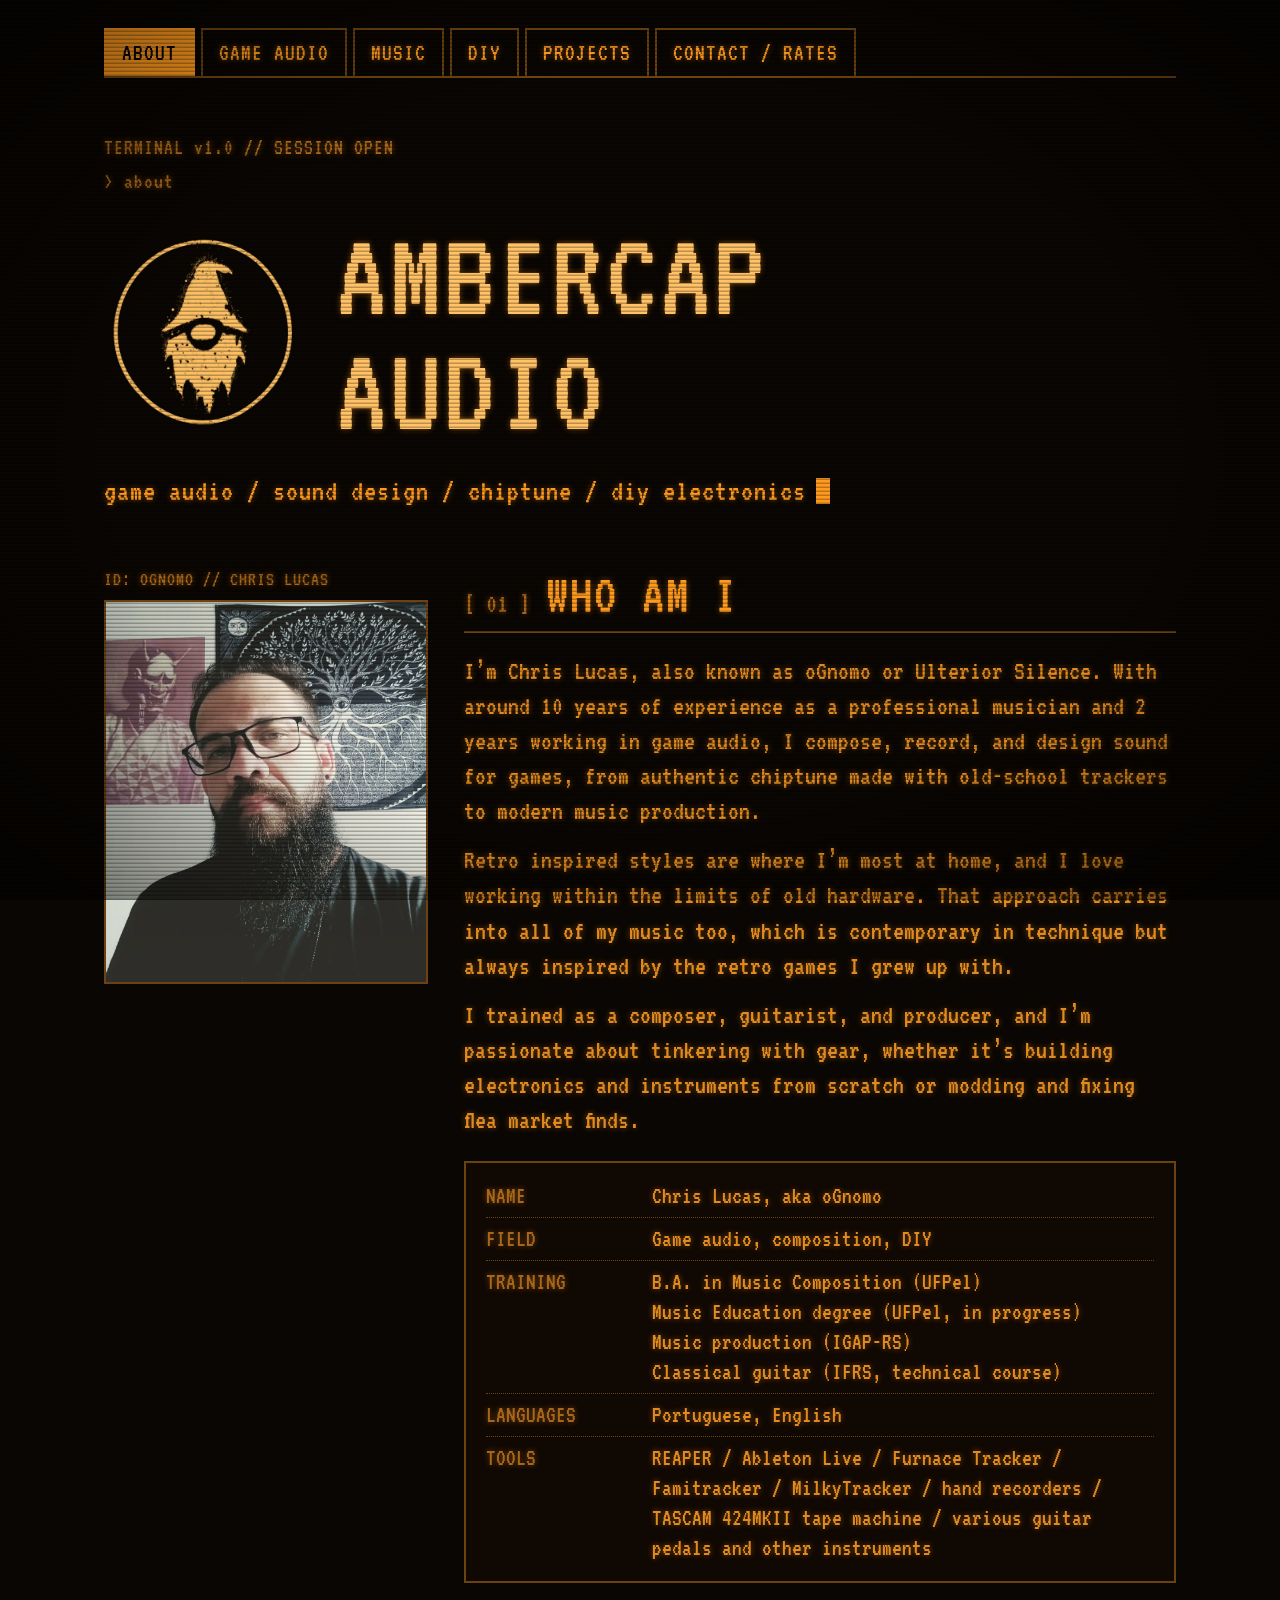
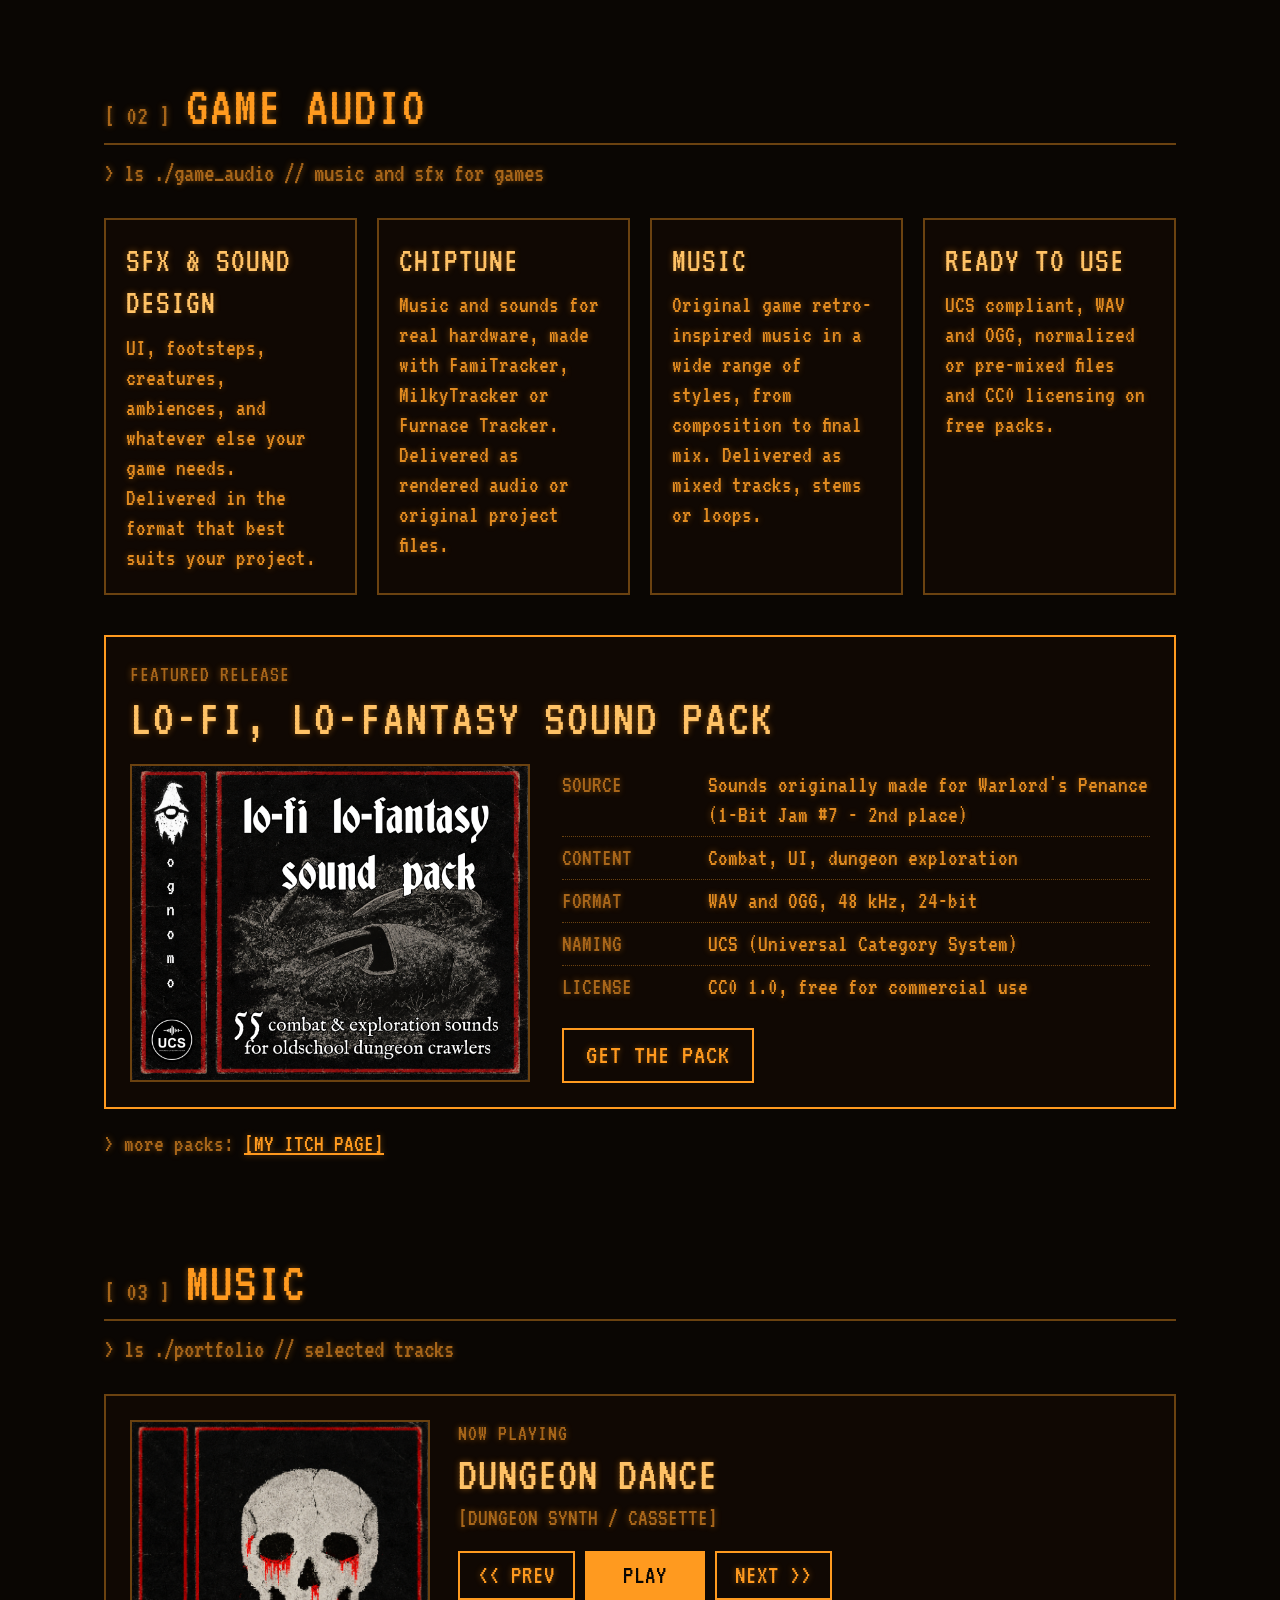
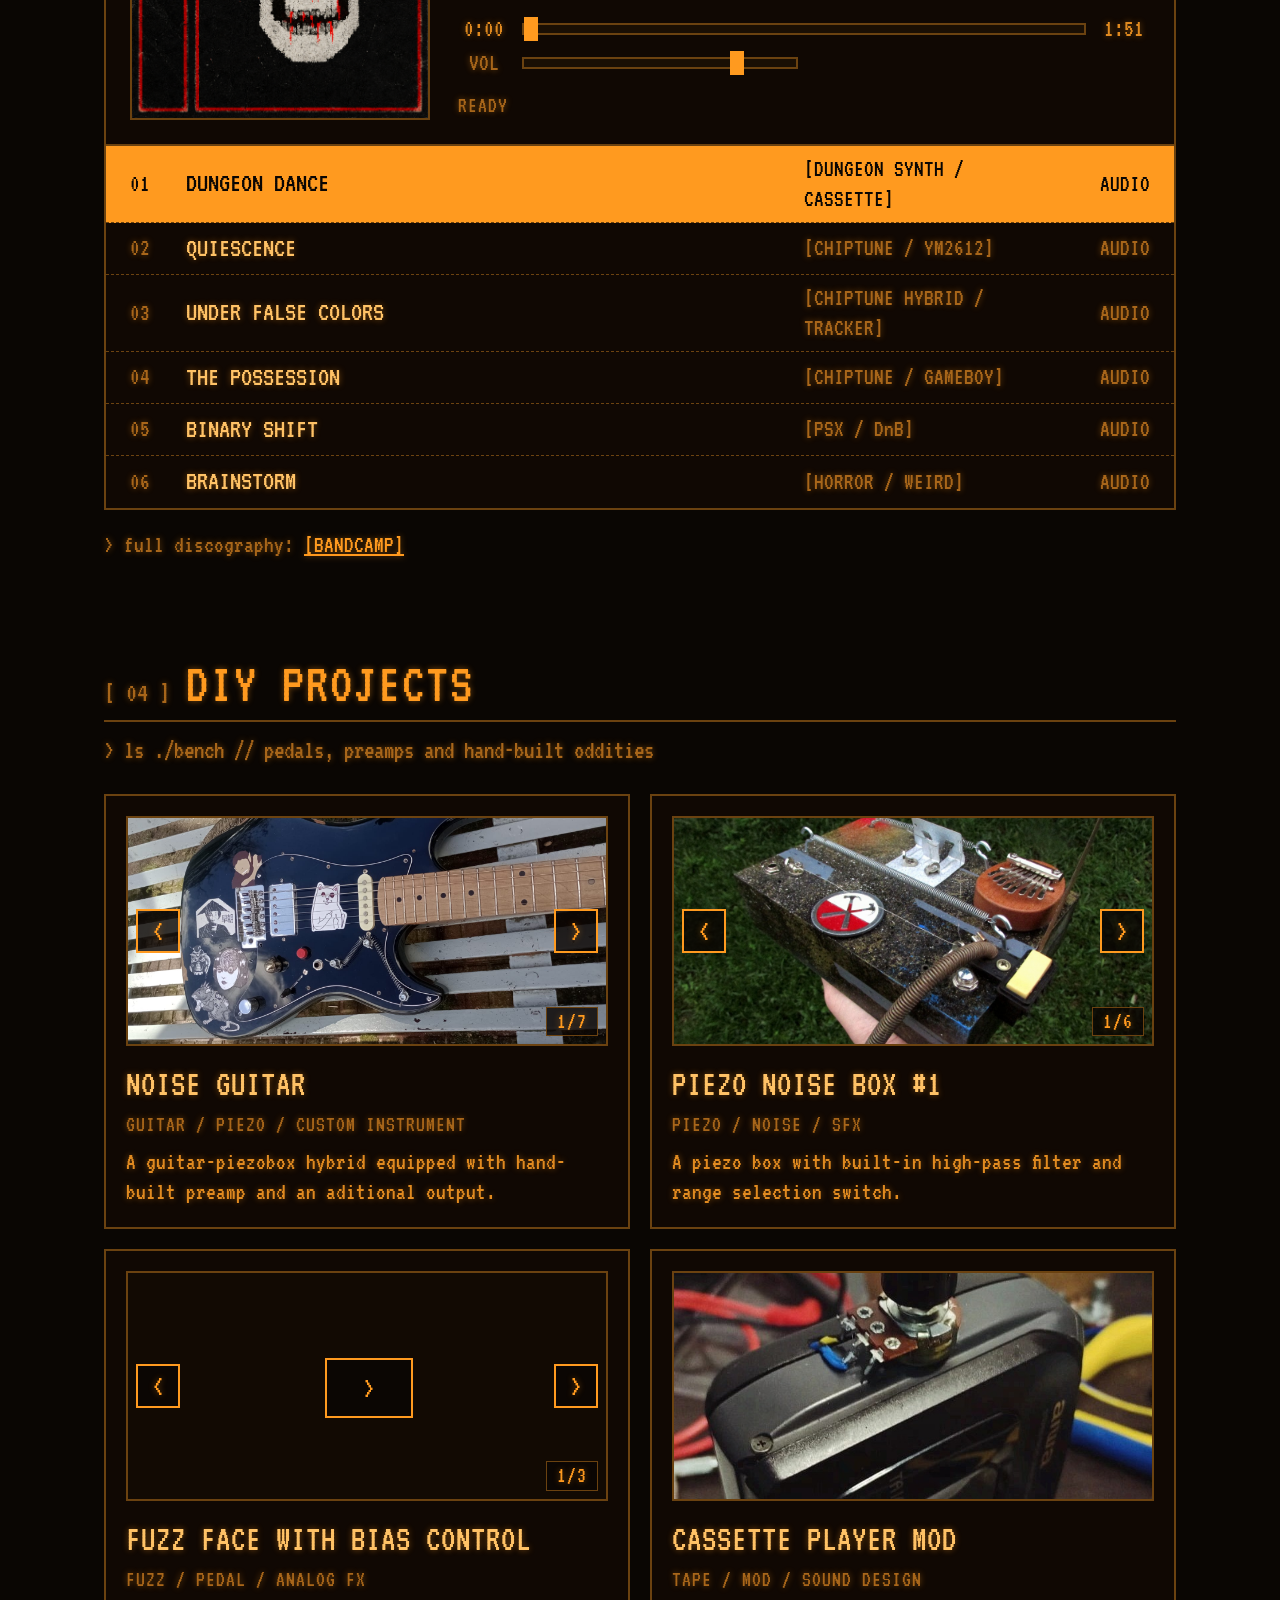
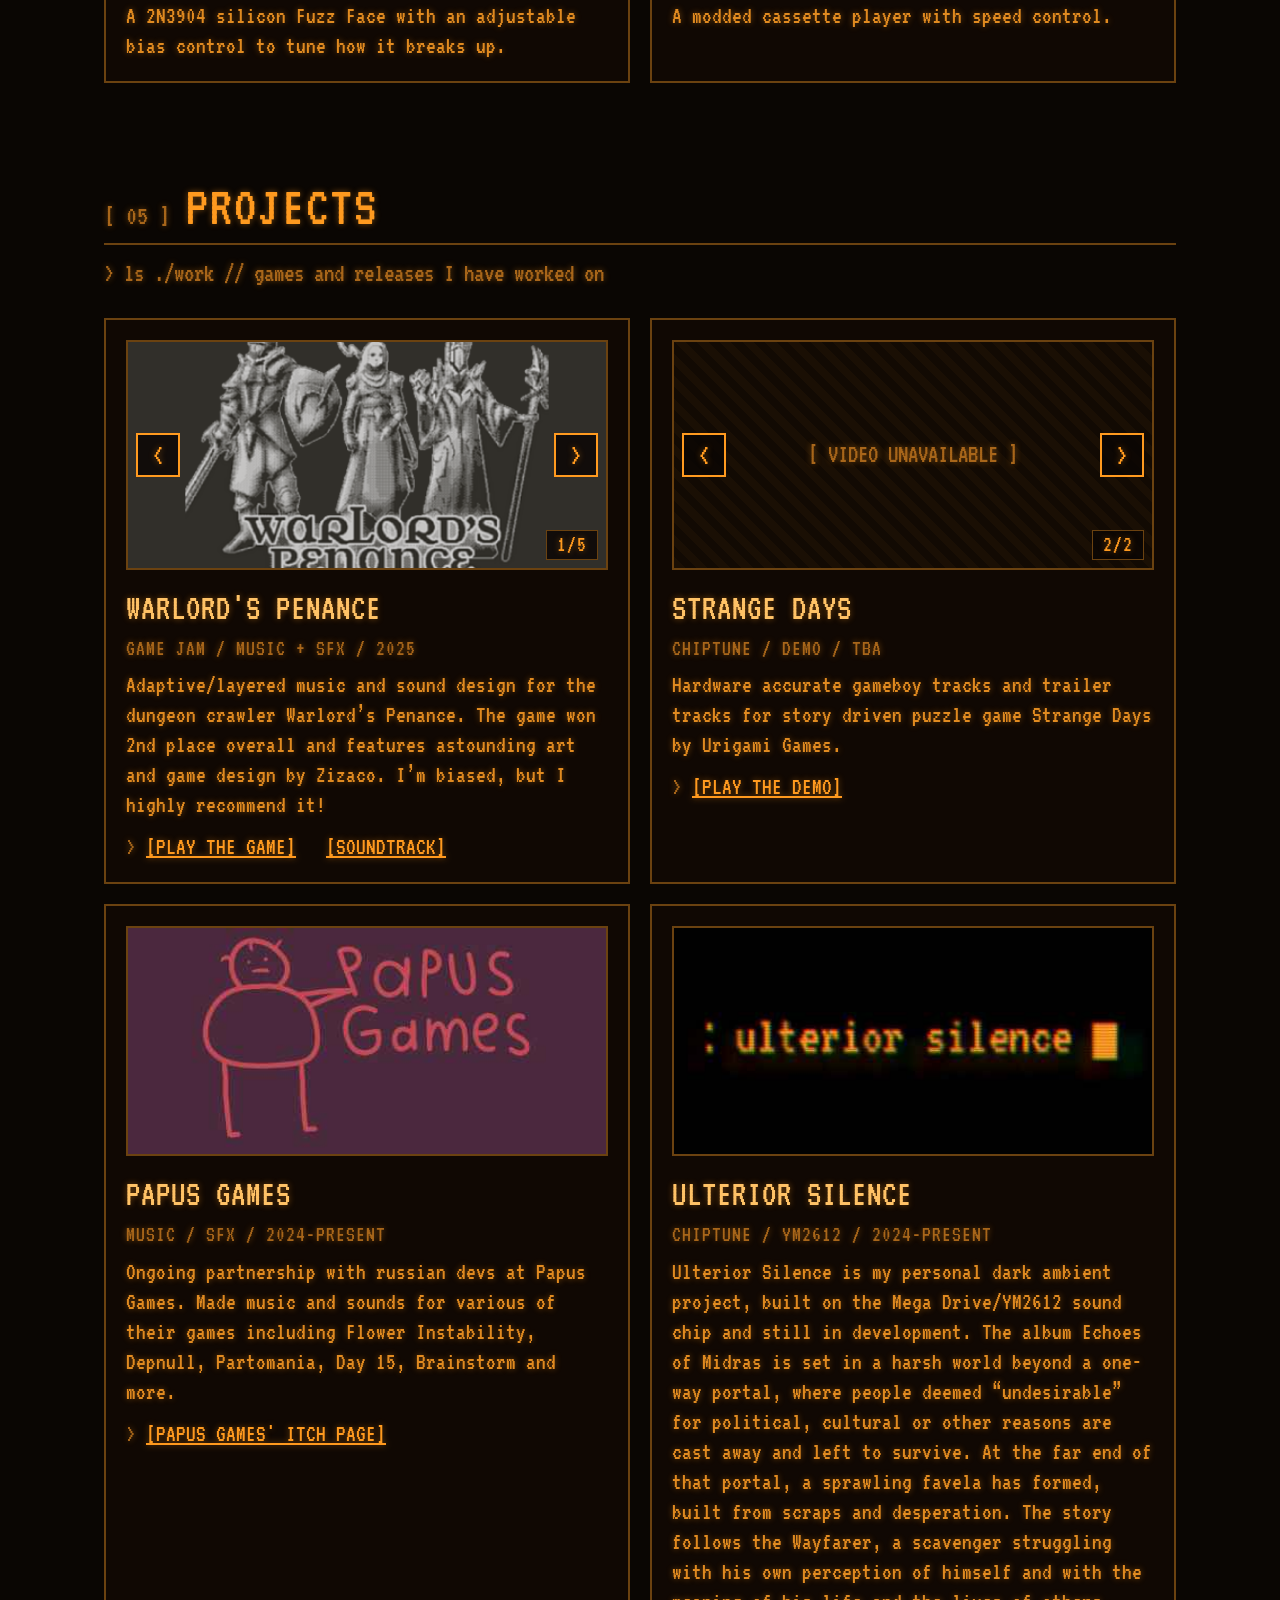
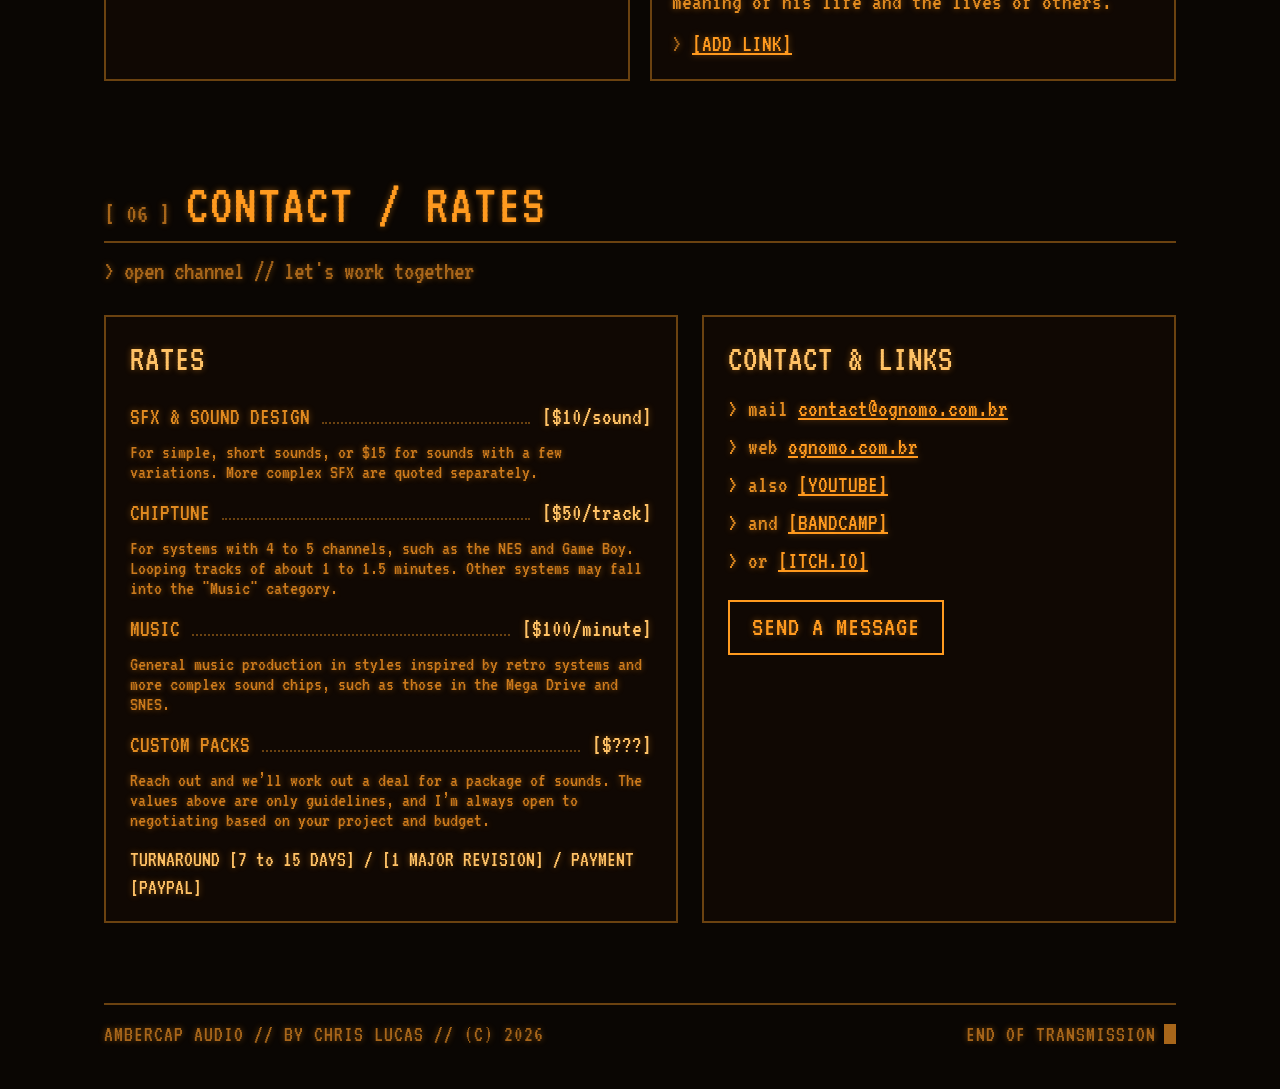
==== index.html @ c70156f2 "Add files via upload" ====
<!doctype html>
<html lang="en">
<head>
<meta charset="utf-8">
<meta name="viewport" content="width=device-width, initial-scale=1">
<title>Ambercap Audio</title>
<meta name="description" content="Game audio, sound design, chiptune and DIY electronics by Chris Lucas (oGnomo).">
<link rel="icon" href="favicon.ico" sizes="any">
<link rel="icon" type="image/png" sizes="32x32" href="favicon-32.png">
<link rel="icon" type="image/png" sizes="192x192" href="favicon-192.png">
<link rel="apple-touch-icon" href="apple-touch-icon.png">
<link rel="preconnect" href="https://fonts.googleapis.com">
<link rel="preconnect" href="https://fonts.gstatic.com" crossorigin>
<link href="https://fonts.googleapis.com/css2?family=VT323&display=swap" rel="stylesheet">
<style>
html{scroll-behavior:smooth}
body{margin:0;background:#0a0603}
[hidden]{display:none !important}
::selection{background:#ff9a1f;color:#0a0603}
a:focus-visible,button:focus-visible{outline:2px solid #ffc266;outline-offset:3px}
.nav-a:hover,.btn:hover{background:#ff9a1f;color:#0a0603;text-shadow:none}
.row-a:hover{color:#ffc266}
h2{color:#ff9a1f}
/* Photo carousel (DIY projects, Projects) */
.gal{position:relative;box-sizing:border-box;height:230px;margin-bottom:16px;border:2px solid #6b4210;background:repeating-linear-gradient(45deg,#1a0f04 0px,#1a0f04 8px,#120a03 8px,#120a03 16px);overflow:hidden}
.gal-track{display:flex;height:100%;margin:0;padding:0;list-style:none;overflow-x:auto;overflow-y:hidden;scroll-snap-type:x mandatory;scrollbar-width:none;-webkit-overflow-scrolling:touch}
.gal-track::-webkit-scrollbar{display:none}
.gal-track li{position:relative;flex:0 0 100%;height:100%;scroll-snap-align:start}
.gal-track img{display:block;width:100%;height:100%;object-fit:cover}
.gal-ph{display:flex;align-items:center;justify-content:center;height:100%;color:#a8661a;font-size:26px}
.gal-btn{position:absolute;top:50%;margin-top:-22px;width:44px;height:44px;padding:0;border:2px solid #ff9a1f;background:rgba(10,6,3,0.82);color:#ff9a1f;font:inherit;font-size:30px;line-height:1;text-shadow:inherit;cursor:pointer;z-index:2}
.gal-btn.prev{left:8px}
.gal-btn.next{right:8px}
.gal-btn:hover{background:#ff9a1f;color:#0a0603;text-shadow:none}
.gal-count{color:#ff9a1f;position:absolute;right:8px;bottom:8px;padding:0 10px;border:1px solid #6b4210;background:rgba(10,6,3,0.82);font-size:22px;letter-spacing:1px;z-index:2}
.gal-yt{position:relative;display:block;width:100%;height:100%;padding:0;border:0;background:#120a03;color:#ff9a1f;font:inherit;cursor:pointer;overflow:hidden}
.gal-yt img{position:absolute;top:0;left:0;width:100%;height:100%;object-fit:cover;opacity:.85}
.gal-yt:hover img{opacity:1}
.gal-yt .play{position:absolute;top:50%;left:50%;width:84px;height:56px;margin:-28px 0 0 -42px;display:flex;align-items:center;justify-content:center;border:2px solid #ff9a1f;background:rgba(10,6,3,0.82);font-size:30px;line-height:1;text-shadow:inherit}
.gal-yt:hover .play{background:#ff9a1f;color:#0a0603;text-shadow:none}
.gal-yt:focus-visible{outline:2px solid #ffc266;outline-offset:-4px}
.gal-track iframe{display:block;width:100%;height:100%;border:0}
.gal-track img{cursor:zoom-in}
.lb{position:fixed;top:0;right:0;bottom:0;left:0;z-index:60;display:flex;align-items:center;justify-content:center;padding:56px 16px 48px;box-sizing:border-box;background:rgba(10,6,3,0.96)}
.lb[hidden]{display:none}
.lb img{display:block;max-width:100%;max-height:100%;object-fit:contain;border:2px solid #6b4210;background:#100803;cursor:zoom-out}
.lb-btn{position:absolute;display:flex;align-items:center;justify-content:center;min-width:48px;height:48px;padding:0 12px;border:2px solid #ff9a1f;background:rgba(10,6,3,0.9);color:#ff9a1f;font:inherit;font-size:30px;line-height:1;text-shadow:inherit;cursor:pointer}
.lb-btn:hover{background:#ff9a1f;color:#0a0603;text-shadow:none}
.lb-btn:focus-visible{outline:2px solid #ffc266;outline-offset:2px}
.lb-close{top:8px;right:8px}
.lb-prev{left:8px;top:50%;margin-top:-24px}
.lb-next{right:8px;top:50%;margin-top:-24px}
.lb-cap{position:absolute;left:16px;right:16px;bottom:10px;text-align:center;color:#a8661a;font-size:22px;letter-spacing:1px}
.gal-track video{display:block;width:100%;height:100%;object-fit:contain;background:#000}

/* CRT overlay (fixed to the viewport) */
.crt{position:fixed;top:0;right:0;bottom:0;left:0;pointer-events:none;z-index:50;background:repeating-linear-gradient(to bottom,rgba(0,0,0,0) 0px,rgba(0,0,0,0) 2px,rgba(0,0,0,0.26) 3px,rgba(0,0,0,0.26) 4px),radial-gradient(ellipse at center,rgba(0,0,0,0) 60%,rgba(0,0,0,0.5) 100%)}
.crt-bar{position:fixed;left:0;right:0;top:0;height:180px;pointer-events:none;z-index:51;background:linear-gradient(to bottom,rgba(255,154,31,0),rgba(255,154,31,0.06),rgba(255,154,31,0));transform:translateY(-180px);animation:scan 14s linear infinite}
@keyframes scan{from{transform:translateY(-180px)}to{transform:translateY(100vh)}}
@keyframes amberblink{0%,49%{opacity:1}50%,100%{opacity:0}}
@media (prefers-reduced-motion: reduce){*{animation:none !important}html{scroll-behavior:auto}}

/* Player */
.player{border:2px solid #6b4210;background:#100803}
.np{display:flex;flex-wrap:wrap;gap:28px;padding:24px;border-bottom:2px solid #6b4210}
.cover{position:relative;box-sizing:border-box;flex:0 1 300px;width:300px;max-width:100%;aspect-ratio:1/1;border:2px solid #6b4210;background:repeating-linear-gradient(45deg,#1a0f04 0px,#1a0f04 8px,#120a03 8px,#120a03 16px);overflow:hidden}
.cover img{position:absolute;top:0;left:0;width:100%;height:100%;object-fit:cover;display:block}
.cover .ph{position:absolute;top:0;right:0;bottom:0;left:0;display:flex;align-items:center;justify-content:center;color:#a8661a;font-size:28px}
#ytWrap{position:absolute;top:0;right:0;bottom:0;left:0}
#ytWrap iframe{width:100%;height:100%;border:0;display:block}
.is-yt .cover{flex-basis:480px;width:480px;aspect-ratio:16/9}
.np-main{flex:1 1 320px;min-width:0}
.lbl{margin:0 0 4px;color:#a8661a;font-size:22px;letter-spacing:1px}
#npTitle{margin:0 0 4px;font-weight:400;font-size:48px;line-height:1;color:#ffc266;letter-spacing:1px}
.tags{margin:0;min-height:1.25em;color:#a8661a}
.ctl{display:flex;flex-wrap:wrap;gap:10px;margin:18px 0 14px}
.btn2{display:inline-flex;align-items:center;justify-content:center;box-sizing:border-box;min-height:44px;min-width:96px;padding:6px 18px;border:2px solid #ff9a1f;background:transparent;color:#ff9a1f;font:inherit;font-size:26px;letter-spacing:1px;text-shadow:inherit;cursor:pointer}
.btn2:hover{background:#ff9a1f;color:#0a0603;text-shadow:none}
.btn2.main{background:#ff9a1f;color:#0a0603;text-shadow:none;min-width:120px}
.btn2.main:hover{background:#ffc266;border-color:#ffc266}
.seekrow,.volrow{display:flex;align-items:center;gap:12px}
.seekrow span{flex:0 0 52px;text-align:center}
.volrow{max-width:340px;margin-top:4px}
.volrow label{flex:0 0 52px;text-align:center;color:#a8661a}
.is-yt .seekrow,.is-yt .volrow,.is-yt #btnPlay{display:none}
#status{margin:14px 0 0;color:#a8661a;font-size:22px;letter-spacing:1px}
input[type=range]{-webkit-appearance:none;appearance:none;flex:1 1 auto;min-width:0;width:100%;height:28px;margin:0;background:transparent;cursor:pointer}
input[type=range]::-webkit-slider-runnable-track{height:12px;background:#1a0f04;border:2px solid #6b4210}
input[type=range]::-webkit-slider-thumb{-webkit-appearance:none;width:14px;height:24px;margin-top:-8px;background:#ff9a1f;border:none;border-radius:0}
input[type=range]::-moz-range-track{height:8px;background:#1a0f04;border:2px solid #6b4210}
input[type=range]::-moz-range-thumb{width:14px;height:24px;background:#ff9a1f;border:none;border-radius:0}
input[type=range]:focus-visible{outline:2px solid #ffc266;outline-offset:2px}
.tracks{list-style:none;margin:0;padding:0}
.tracks li:last-child .trk{border-bottom:none}
.trk{display:flex;align-items:center;gap:16px;flex-wrap:wrap;width:100%;box-sizing:border-box;min-height:52px;padding:8px 24px;background:transparent;border:none;border-bottom:1px dashed #6b4210;color:#ff9a1f;font:inherit;text-align:left;text-shadow:inherit;cursor:pointer}
.trk:hover{background:#1a0f04}
.trk .n{flex:0 0 40px;color:#a8661a}
.trk .t{flex:1 1 220px;font-size:28px;color:#ffc266}
.trk .g{flex:0 1 240px;color:#a8661a}
.trk .k{flex:0 0 90px;color:#a8661a;text-align:right}
.trk.on{background:#ff9a1f;color:#0a0603;text-shadow:none}
.trk.on .n,.trk.on .t,.trk.on .g,.trk.on .k{color:#0a0603}
@media (max-width:640px){
.np{padding:16px;gap:20px}
.ctl .btn2{flex:1 1 0;min-width:0;padding:6px 8px}
#npTitle{font-size:40px}
.trk{display:grid;grid-template-columns:36px 1fr auto;column-gap:12px;row-gap:0;padding:10px 16px}
.trk .n{grid-column:1;grid-row:1}
.trk .t{grid-column:2;grid-row:1;min-width:0}
.trk .k{grid-column:3;grid-row:1}
.trk .g{grid-column:2 / 4;grid-row:2}
}
</style>

<!-- Cloudflare Web Analytics --><script type='module' src='https://static.cloudflareinsights.com/beacon.min.js' data-cf-beacon='{"token": "fa84e452bbf24807b867ff322986f506"}'></script><!-- End Cloudflare Web Analytics -->
</head>
<body>

<div class="crt" aria-hidden="true"></div>
<div class="crt-bar" aria-hidden="true"></div>

<div id="top" style="position: relative; box-sizing: border-box; background: #0a0603; color: #e08a20; font-family: 'VT323', monospace; font-size: 24px; line-height: 1.25; text-shadow: 0 0 6px rgba(255,154,31,0.45)">
<div style="position: relative; z-index: 1; max-width: 1120px; margin: 0 auto; padding: 0 24px 40px; box-sizing: border-box">

<!-- HEADER / NAV -->
<header style="padding-top: 28px">
<div style="display: flex; align-items: flex-end; justify-content: space-between; gap: 16px; flex-wrap: wrap; border-bottom: 2px solid #6b4210">
<nav aria-label="Main" style="display: flex; flex-wrap: wrap; gap: 6px">
<a class="nav-a" href="#about" style="display: inline-flex; align-items: center; box-sizing: border-box; min-height: 44px; padding: 8px 16px; border: 2px solid #ff9a1f; border-bottom: none; background: #ff9a1f; color: #0a0603; text-shadow: none; text-decoration: none; letter-spacing: 1px">ABOUT</a>
<a class="nav-a" href="#game-audio" style="display: inline-flex; align-items: center; box-sizing: border-box; min-height: 44px; padding: 8px 16px; border: 2px solid #6b4210; border-bottom: none; color: #ff9a1f; text-decoration: none; letter-spacing: 1px">GAME AUDIO</a>
<a class="nav-a" href="#music" style="display: inline-flex; align-items: center; box-sizing: border-box; min-height: 44px; padding: 8px 16px; border: 2px solid #6b4210; border-bottom: none; color: #ff9a1f; text-decoration: none; letter-spacing: 1px">MUSIC</a>
<a class="nav-a" href="#diy" style="display: inline-flex; align-items: center; box-sizing: border-box; min-height: 44px; padding: 8px 16px; border: 2px solid #6b4210; border-bottom: none; color: #ff9a1f; text-decoration: none; letter-spacing: 1px">DIY</a>
<a class="nav-a" href="#projects" style="display: inline-flex; align-items: center; box-sizing: border-box; min-height: 44px; padding: 8px 16px; border: 2px solid #6b4210; border-bottom: none; color: #ff9a1f; text-decoration: none; letter-spacing: 1px">PROJECTS</a>
<a class="nav-a" href="#contact" style="display: inline-flex; align-items: center; box-sizing: border-box; min-height: 44px; padding: 8px 16px; border: 2px solid #6b4210; border-bottom: none; color: #ff9a1f; text-decoration: none; letter-spacing: 1px">CONTACT / RATES</a>
</nav>
</div>
</header>

<!-- 01 ABOUT -->
<section id="about" style="padding: 56px 0 24px">
<p style="margin: 0 0 6px; color: #a8661a; font-size: 22px; letter-spacing: 1px">TERMINAL v1.0 // SESSION OPEN</p>
<p style="margin: 0 0 24px; color: #a8661a; font-size: 22px; letter-spacing: 1px">&gt; about</p>
<div style="display: flex; align-items: center; flex-wrap: wrap; gap: 32px">
<img src="logo.png" alt="Ambercap Audio gnome logo" style="display: block; flex: 0 0 auto; width: clamp(96px, 16vw, 200px); height: auto">
<h1 style="margin: 0; font-weight: 400; font-size: clamp(52px, 10vw, 128px); line-height: 0.9; letter-spacing: 3px; color: #ffc266">AMBERCAP<br>AUDIO</h1>
</div>
<p style="margin: 24px 0 0; color: #ff9a1f; font-size: 30px; letter-spacing: 1px">game audio / sound design / chiptune / diy electronics<span aria-hidden="true" style="display: inline-block; width: 14px; height: 26px; background: #ff9a1f; margin-left: 10px; vertical-align: -4px; animation: amberblink 1s steps(1) infinite"></span></p>

<div style="display: flex; flex-wrap: wrap; gap: 40px; margin-top: 56px">
<div style="flex: 0 1 320px; min-width: 240px">
<p style="margin: 0 0 8px; color: #a8661a; font-size: 20px; letter-spacing: 1px">ID: OGNOMO // CHRIS LUCAS</p>
<img src="photos/mugshot.jpg" alt="mugshot" style="display:block; width:100%; height:380px; object-fit:cover; border:2px solid #6b4210">
</div>

<div style="flex: 1 1 440px; min-width: 0">
<div style="display: flex; align-items: baseline; gap: 16px; flex-wrap: wrap; border-bottom: 2px solid #6b4210; padding-bottom: 8px; margin-bottom: 20px">
<span style="font-size: 28px; color: #a8661a">[ 01 ]</span>
<h2 style="margin: 0; font-weight: 400; font-size: 56px; letter-spacing: 2px; line-height: 1">WHO AM I</h2>
</div>
<p style="margin: 0 0 14px; font-size: 27px; line-height: 1.3">I’m Chris Lucas, also known as oGnomo or Ulterior Silence. With around 10 years of experience as a professional musician and 2 years working in game audio, I compose, record, and design sound for games, from authentic chiptune made with old-school trackers to modern music production.</p>
<p style="margin: 0 0 14px; font-size: 27px; line-height: 1.3">Retro inspired styles are where I’m most at home, and I love working within the limits of old hardware. That approach carries into all of my music too, which is contemporary in technique but always inspired by the retro games I grew up with. </p>
<p style="margin: 0 0 24px; font-size: 27px; line-height: 1.3">I trained as a composer, guitarist, and producer, and I’m passionate about tinkering with gear, whether it’s building electronics and instruments from scratch or modding and fixing flea market finds.</p>

<div style="border: 2px solid #6b4210; padding: 12px 20px; background: #100803">
<div style="display: flex; gap: 16px; flex-wrap: wrap; padding: 6px 0; border-bottom: 1px dotted #6b4210"><span style="flex: 0 0 150px; color: #a8661a">NAME</span><span style="flex: 1 1 240px">Chris Lucas, aka oGnomo</span></div>
<div style="display: flex; gap: 16px; flex-wrap: wrap; padding: 6px 0; border-bottom: 1px dotted #6b4210"><span style="flex: 0 0 150px; color: #a8661a">FIELD</span><span style="flex: 1 1 240px">Game audio, composition, DIY</span></div>
<div style="display: flex; gap: 16px; flex-wrap: wrap; padding: 6px 0; border-bottom: 1px dotted #6b4210"><span style="flex: 0 0 150px; color: #a8661a">TRAINING</span><span style="flex: 1 1 240px">B.A. in Music Composition (UFPel) <br>Music Education degree (UFPel, in progress)<br>Music production (IGAP-RS)<br>Classical guitar (IFRS, technical course)</span></div>
<div style="display: flex; gap: 16px; flex-wrap: wrap; padding: 6px 0; border-bottom: 1px dotted #6b4210"><span style="flex: 0 0 150px; color: #a8661a">LANGUAGES</span><span style="flex: 1 1 240px">Portuguese, English</span></div>
<div style="display: flex; gap: 16px; flex-wrap: wrap; padding: 6px 0"><span style="flex: 0 0 150px; color: #a8661a">TOOLS</span><span style="flex: 1 1 240px">REAPER / Ableton Live / Furnace Tracker / Famitracker / MilkyTracker / hand recorders / TASCAM 424MKII tape machine / various guitar pedals and other instruments</span></div>
</div>
</div>
</div>
</section>

<!-- 02 GAME AUDIO -->
<section id="game-audio" style="padding: 72px 0 24px">
<div style="display: flex; align-items: baseline; gap: 16px; flex-wrap: wrap; border-bottom: 2px solid #6b4210; padding-bottom: 8px; margin-bottom: 12px">
<span style="font-size: 28px; color: #a8661a">[ 02 ]</span>
<h2 style="margin: 0; font-weight: 400; font-size: 56px; letter-spacing: 2px; line-height: 1">GAME AUDIO</h2>
</div>
<p style="margin: 0 0 28px; color: #a8661a; font-size: 26px">&gt; ls ./game_audio  // music and sfx for games</p>

<div style="display: flex; flex-wrap: wrap; gap: 20px">
<div style="flex: 1 1 240px; min-width: 0; box-sizing: border-box; border: 2px solid #6b4210; background: #100803; padding: 20px">
<h3 style="margin: 0 0 8px; font-weight: 400; font-size: 34px; color: #ffc266; letter-spacing: 1px">SFX &amp; SOUND DESIGN</h3>
<p style="margin: 0; font-size: 24px">UI, footsteps, creatures, ambiences, and whatever else your game needs. Delivered in the format that best suits your project.</p>
</div>
<div style="flex: 1 1 240px; min-width: 0; box-sizing: border-box; border: 2px solid #6b4210; background: #100803; padding: 20px">
<h3 style="margin: 0 0 8px; font-weight: 400; font-size: 34px; color: #ffc266; letter-spacing: 1px">CHIPTUNE</h3>
<p style="margin: 0; font-size: 24px">Music and sounds for real hardware, made with FamiTracker, MilkyTracker or Furnace Tracker. Delivered as rendered audio or original project files.</p>
</div>
<div style="flex: 1 1 240px; min-width: 0; box-sizing: border-box; border: 2px solid #6b4210; background: #100803; padding: 20px">
<h3 style="margin: 0 0 8px; font-weight: 400; font-size: 34px; color: #ffc266; letter-spacing: 1px">MUSIC</h3>
<p style="margin: 0; font-size: 24px">Original game retro-inspired music in a wide range of styles, from composition to final mix. Delivered as mixed tracks, stems or loops.</p>
</div>
<div style="flex: 1 1 240px; min-width: 0; box-sizing: border-box; border: 2px solid #6b4210; background: #100803; padding: 20px">
<h3 style="margin: 0 0 8px; font-weight: 400; font-size: 34px; color: #ffc266; letter-spacing: 1px">READY TO USE</h3>
<p style="margin: 0; font-size: 24px">UCS compliant, WAV and OGG, normalized or pre-mixed files and CC0 licensing on free packs.</p>
</div>
</div>


<div style="margin-top: 40px; border: 2px solid #ff9a1f; padding: 24px; background: #100803">
<p style="margin: 0 0 4px; color: #a8661a; font-size: 22px; letter-spacing: 1px">FEATURED RELEASE</p>
<h3 style="margin: 0 0 20px; font-weight: 400; font-size: 52px; line-height: 1; color: #ffc266; letter-spacing: 2px">LO-FI, LO-FANTASY SOUND PACK</h3>
<div style="display: flex; flex-wrap: wrap; gap: 32px; align-items: flex-start">

<a href="https://ognomo.itch.io/" style="position: relative; display: block; box-sizing: border-box; flex: 0 1 400px; width: 400px; max-width: 100%; aspect-ratio: 630 / 500; border: 2px solid #6b4210; background: repeating-linear-gradient(45deg, #1a0f04 0px, #1a0f04 8px, #120a03 8px, #120a03 16px); overflow: hidden; text-decoration: none">
<span style="position: absolute; top: 0; right: 0; bottom: 0; left: 0; display: flex; align-items: center; justify-content: center; color: #a8661a; font-size: 28px">[ PACK COVER ]</span>
<img src="covers/lofantasy.png" alt="Dungeon SFX pack" onerror="this.style.display='none'" style="position: absolute; top: 0; left: 0; width: 100%; height: 100%; object-fit: cover; display: block">
</a>

<div style="flex: 1 1 320px; min-width: 0">
<div style="display: flex; gap: 2px 16px; flex-wrap: wrap; padding: 6px 0; border-bottom: 1px dotted #6b4210"><span style="flex: 0 0 130px; color: #a8661a">SOURCE</span><span style="flex: 1 1 240px">Sounds originally made for Warlord's Penance (1-Bit Jam #7 - 2nd place)</span></div>
<div style="display: flex; gap: 2px 16px; flex-wrap: wrap; padding: 6px 0; border-bottom: 1px dotted #6b4210"><span style="flex: 0 0 130px; color: #a8661a">CONTENT</span><span style="flex: 1 1 240px">Combat, UI, dungeon exploration</span></div>
<div style="display: flex; gap: 2px 16px; flex-wrap: wrap; padding: 6px 0; border-bottom: 1px dotted #6b4210"><span style="flex: 0 0 130px; color: #a8661a">FORMAT</span><span style="flex: 1 1 240px">WAV and OGG, 48 kHz, 24-bit</span></div>
<div style="display: flex; gap: 2px 16px; flex-wrap: wrap; padding: 6px 0; border-bottom: 1px dotted #6b4210"><span style="flex: 0 0 130px; color: #a8661a">NAMING</span><span style="flex: 1 1 240px">UCS (Universal Category System)</span></div>
<div style="display: flex; gap: 2px 16px; flex-wrap: wrap; padding: 6px 0"><span style="flex: 0 0 130px; color: #a8661a">LICENSE</span><span style="flex: 1 1 240px">CC0 1.0, free for commercial use</span></div>
<div style="margin-top: 20px">
<a class="btn" href="https://ognomo.itch.io/" style="display: inline-flex; align-items: center; box-sizing: border-box; min-height: 44px; padding: 8px 22px; border: 2px solid #ff9a1f; color: #ff9a1f; text-decoration: none; font-size: 28px; letter-spacing: 1px">GET THE PACK</a>
</div>
</div>

</div>
</div>
<p style="margin: 20px 0 0; color: #a8661a; font-size: 24px">&gt; more packs: <a class="row-a" href="https://ognomo.itch.io/" style="color: #ff9a1f">[MY ITCH PAGE]</a></p>
</section>

<!-- 03 MUSIC (player) -->
<section id="music" style="padding: 72px 0 24px">
<div style="display: flex; align-items: baseline; gap: 16px; flex-wrap: wrap; border-bottom: 2px solid #6b4210; padding-bottom: 8px; margin-bottom: 12px">
<span style="font-size: 28px; color: #a8661a">[ 03 ]</span>
<h2 style="margin: 0; font-weight: 400; font-size: 56px; letter-spacing: 2px; line-height: 1">MUSIC</h2>
</div>
<p style="margin: 0 0 28px; color: #a8661a; font-size: 26px">&gt; ls ./portfolio  // selected tracks</p>

<div class="player" id="player">
<div class="np">
<div class="cover" id="cover">
<img id="coverImg" alt="" hidden>
<div id="coverPh" class="ph">[ COVER ]</div>
<div id="ytWrap" hidden></div>
</div>
<div class="np-main">
<p class="lbl">NOW PLAYING</p>
<h3 id="npTitle">...</h3>
<p id="npTags" class="tags"></p>
<div class="ctl">
<button id="btnPrev" class="btn2" type="button">&lt;&lt; PREV</button>
<button id="btnPlay" class="btn2 main" type="button">PLAY</button>
<button id="btnNext" class="btn2" type="button">NEXT &gt;&gt;</button>
</div>
<div class="seekrow">
<span id="tCur">0:00</span>
<input id="seek" type="range" min="0" max="1000" step="1" value="0" aria-label="Seek">
<span id="tDur">0:00</span>
</div>
<div class="volrow">
<label for="vol">VOL</label>
<input id="vol" type="range" min="0" max="100" step="1" value="80">
</div>
<p id="status" role="status" aria-live="polite">READY</p>
</div>
</div>
<ol id="tracklist" class="tracks"></ol>
<audio id="audio" preload="metadata"></audio>
</div>
<noscript><p style="margin: 16px 0 0; color: #a8661a">JavaScript is needed for the player.</p></noscript>
<p style="margin: 20px 0 0; color: #a8661a; font-size: 24px">&gt; full discography: <a class="row-a" href="https://ognomo.bandcamp.com/" style="color: #ff9a1f">[BANDCAMP]</a></p>
</section>

<!-- 04 DIY -->
<section id="diy" style="padding: 72px 0 24px">
<div style="display: flex; align-items: baseline; gap: 16px; flex-wrap: wrap; border-bottom: 2px solid #6b4210; padding-bottom: 8px; margin-bottom: 12px">
<span style="font-size: 28px; color: #a8661a">[ 04 ]</span>
<h2 style="margin: 0; font-weight: 400; font-size: 56px; letter-spacing: 2px; line-height: 1">DIY PROJECTS</h2>
</div>
<p style="margin: 0 0 28px; color: #a8661a; font-size: 26px">&gt; ls ./bench  // pedals, preamps and hand-built oddities</p>

<div style="display: flex; flex-wrap: wrap; gap: 20px">
<div style="flex: 1 1 460px; min-width: 0; box-sizing: border-box; border: 2px solid #6b4210; background: #100803; padding: 20px">
<div class="gal" data-alt="NOISEGUITAR" data-photos="photos/ng0.jpg, https://youtube.com/shorts/1KkAngEWz9Y, photos/ng1.jpg, photos/ng2.jpg, photos/ng3.jpg, photos/ng4.jpg, photos/ng5.jpg"></div>
<h3 style="margin: 0 0 4px; font-weight: 400; font-size: 36px; color: #ffc266; letter-spacing: 1px">NOISE GUITAR</h3>
<p style="margin: 0 0 8px; color: #a8661a; font-size: 22px; letter-spacing: 1px">GUITAR / PIEZO / CUSTOM INSTRUMENT</p>
<p style="margin: 0; font-size: 24px">A guitar-piezobox hybrid equipped with hand-built preamp and an aditional output.</p>
</div>
<div style="flex: 1 1 460px; min-width: 0; box-sizing: border-box; border: 2px solid #6b4210; background: #100803; padding: 20px">
<div class="gal" data-alt="NOISE BOX #1" data-photos="photos/pb0.jpg, photos/pb1.jpg, photos/pb2.jpg, photos/pb3.jpg, photos/pb4.jpg, photos/pb5.jpg"></div>
<h3 style="margin: 0 0 4px; font-weight: 400; font-size: 36px; color: #ffc266; letter-spacing: 1px">PIEZO NOISE BOX #1</h3>
<p style="margin: 0 0 8px; color: #a8661a; font-size: 22px; letter-spacing: 1px">PIEZO / NOISE / SFX </p>
<p style="margin: 0; font-size: 24px">A piezo box with built-in high-pass filter and range selection switch.</p>
</div>
<div style="flex: 1 1 460px; min-width: 0; box-sizing: border-box; border: 2px solid #6b4210; background: #100803; padding: 20px">
<div class="gal" data-alt="FUZZ FACE" data-photos="https://youtube.com/shorts/1xqVRgv-1HU, photos/fuzz1.jpg, photos/fuzz2.jpg"></div>
<h3 style="margin: 0 0 4px; font-weight: 400; font-size: 36px; color: #ffc266; letter-spacing: 1px">FUZZ FACE WITH BIAS CONTROL</h3>
<p style="margin: 0 0 8px; color: #a8661a; font-size: 22px; letter-spacing: 1px">FUZZ / PEDAL / ANALOG FX</p>
<p style="margin: 0; font-size: 24px">A 2N3904 silicon Fuzz Face with an adjustable bias control to tune how it breaks up.</p>
</div>
<div style="flex: 1 1 460px; min-width: 0; box-sizing: border-box; border: 2px solid #6b4210; background: #100803; padding: 20px">
<div class="gal" data-alt="Oneal OD200 rack delay" data-photos="photos/tape.jpg"></div>
<h3 style="margin: 0 0 4px; font-weight: 400; font-size: 36px; color: #ffc266; letter-spacing: 1px">CASSETTE PLAYER MOD</h3>
<p style="margin: 0 0 8px; color: #a8661a; font-size: 22px; letter-spacing: 1px">TAPE / MOD / SOUND DESIGN</p>
<p style="margin: 0; font-size: 24px">A modded cassette player with speed control.</p>
</div>
</div>
</section>

<!-- 05 PROJECTS -->
<section id="projects" style="padding: 72px 0 24px">
<div style="display: flex; align-items: baseline; gap: 16px; flex-wrap: wrap; border-bottom: 2px solid #6b4210; padding-bottom: 8px; margin-bottom: 12px">
<span style="font-size: 28px; color: #a8661a">[ 05 ]</span>
<h2 style="margin: 0; font-weight: 400; font-size: 56px; letter-spacing: 2px; line-height: 1">PROJECTS</h2>
</div>
<p style="margin: 0 0 28px; color: #a8661a; font-size: 26px">&gt; ls ./work  // games and releases I have worked on</p>

<div style="display: flex; flex-wrap: wrap; gap: 20px">

<div style="flex: 1 1 460px; min-width: 0; box-sizing: border-box; border: 2px solid #6b4210; background: #100803; padding: 20px">
<div class="gal" data-alt="Warlord's Penance" data-photos="covers/wlp0.png, https://www.youtube.com/watch?v=dFVEou0H01w, covers/wlp1.png, covers/wlp2.png, covers/wlp4.png "></div>
<h3 style="margin: 0 0 4px; font-weight: 400; font-size: 36px; color: #ffc266; letter-spacing: 1px">WARLORD'S PENANCE</h3>
<p style="margin: 0 0 8px; color: #a8661a; font-size: 22px; letter-spacing: 1px">GAME JAM / MUSIC + SFX / 2025</p>
<p style="margin: 0 0 12px; font-size: 24px">Adaptive/layered music and sound design for the dungeon crawler Warlord’s Penance. The game won 2nd place overall and features astounding art and game design by Zizaco. I’m biased, but I highly recommend it!</p>
<p style="margin: 0; color: #a8661a; font-size: 24px">&gt; <a class="row-a" href="https://zizaco.itch.io/wl-penance" style="color: #ff9a1f">[PLAY THE GAME]</a> &nbsp; <a class="row-a" href="https://www.youtube.com/watch?v=rNnEF2_qeXU" style="color: #ff9a1f">[SOUNDTRACK]</a></p>
</div>

<div style="flex: 1 1 460px; min-width: 0; box-sizing: border-box; border: 2px solid #6b4210; background: #100803; padding: 20px">
<div class="gal" data-alt="Strange Days" data-photos="covers/strange0.png, videos/strangedaystrailer.mp4"></div>
<h3 style="margin: 0 0 4px; font-weight: 400; font-size: 36px; color: #ffc266; letter-spacing: 1px">STRANGE DAYS</h3>
<p style="margin: 0 0 8px; color: #a8661a; font-size: 22px; letter-spacing: 1px">CHIPTUNE / DEMO / TBA</p>
<p style="margin: 0 0 12px; font-size: 24px">Hardware accurate gameboy tracks and trailer tracks for story driven puzzle game Strange Days by Urigami Games.</p>
<p style="margin: 0; color: #a8661a; font-size: 24px">&gt; <a class="row-a" href="https://store.steampowered.com/app/3714040/Strange_Days/" style="color: #ff9a1f">[PLAY THE DEMO]</a></p>
</div>

<div style="flex: 1 1 460px; min-width: 0; box-sizing: border-box; border: 2px solid #6b4210; background: #100803; padding: 20px">
<div class="gal" data-alt="PAPUS GAMES" data-photos="covers/papusgames.jpg"></div>
<h3 style="margin: 0 0 4px; font-weight: 400; font-size: 36px; color: #ffc266; letter-spacing: 1px">PAPUS GAMES</h3>
<p style="margin: 0 0 8px; color: #a8661a; font-size: 22px; letter-spacing: 1px">MUSIC / SFX / 2024-PRESENT</p>
<p style="margin: 0 0 12px; font-size: 24px">Ongoing partnership with russian devs at Papus Games. Made music and sounds for various of their games including Flower Instability, Depnull, Partomania, Day 15, Brainstorm and more.</p>
<p style="margin: 0; color: #a8661a; font-size: 24px">&gt; <a class="row-a" href="https://papus-games.itch.io/" style="color: #ff9a1f">[PAPUS GAMES' ITCH PAGE]</a></p>
</div>

<div style="flex: 1 1 460px; min-width: 0; box-sizing: border-box; border: 2px solid #6b4210; background: #100803; padding: 20px">
<div class="gal" data-alt="Ulterior Silence" data-photos="covers/ulterior.jpg"></div>
<h3 style="margin: 0 0 4px; font-weight: 400; font-size: 36px; color: #ffc266; letter-spacing: 1px">ULTERIOR SILENCE</h3>
<p style="margin: 0 0 8px; color: #a8661a; font-size: 22px; letter-spacing: 1px">CHIPTUNE / YM2612 / 2024-PRESENT</p>
<p style="margin: 0 0 12px; font-size: 24px">Ulterior Silence is my personal dark ambient project, built on the Mega Drive/YM2612 sound chip and still in development. The album Echoes of Midras is set in a harsh world beyond a one-way portal, where people deemed “undesirable” for political, cultural or other reasons are cast away and left to survive. At the far end of that portal, a sprawling favela has formed, built from scraps and desperation. The story follows the Wayfarer, a scavenger struggling with his own perception of himself and with the meaning of his life and the lives of others.</p>
<p style="margin: 0; color: #a8661a; font-size: 24px">&gt; <a class="row-a" href="https://ognomo.bandcamp.com/album/echoes-of-midras" style="color: #ff9a1f">[ADD LINK]</a></p>
</div>

</div>
</section>

<!-- 06 CONTACT / RATES -->
<section id="contact" style="padding: 72px 0 24px">
<div style="display: flex; align-items: baseline; gap: 16px; flex-wrap: wrap; border-bottom: 2px solid #6b4210; padding-bottom: 8px; margin-bottom: 12px">
<span style="font-size: 28px; color: #a8661a">[ 06 ]</span>
<h2 style="margin: 0; font-weight: 400; font-size: 56px; letter-spacing: 2px; line-height: 1">CONTACT / RATES</h2>
</div>
<p style="margin: 0 0 28px; color: #a8661a; font-size: 26px">&gt; open channel  // let's work together</p>

<div style="display: flex; flex-wrap: wrap; gap: 24px">
<div style="flex: 1 1 460px; min-width: 0; box-sizing: border-box; border: 2px solid #6b4210; background: #100803; padding: 20px 24px">
<h3 style="margin: 0 0 12px; font-weight: 400; font-size: 36px; color: #ffc266; letter-spacing: 1px">RATES</h3>
<div style="display: flex; align-items: baseline; gap: 12px; padding: 8px 0"><span>SFX &amp; SOUND DESIGN</span><span aria-hidden="true" style="flex: 1 1 auto; min-width: 24px; border-bottom: 2px dotted #6b4210"></span><span style="color: #ffc266">[$10/sound]</span></div>
<p style="margin: 2px 0 8px; color: #cc7a1c; font-size: 20px; line-height: 1">For simple, short sounds, or $15 for sounds with a few variations. More complex SFX are quoted separately.</p>
<div style="display: flex; align-items: baseline; gap: 12px; padding: 8px 0"><span>CHIPTUNE</span><span aria-hidden="true" style="flex: 1 1 auto; min-width: 24px; border-bottom: 2px dotted #6b4210"></span><span style="color: #ffc266">[$50/track]</span></div>
<p style="margin: 2px 0 8px; color: #cc7a1c; font-size: 20px; line-height: 1">For systems with 4 to 5 channels, such as the NES and Game Boy. Looping tracks of about 1 to 1.5 minutes. Other systems may fall into the "Music" category.</p>
<div style="display: flex; align-items: baseline; gap: 12px; padding: 8px 0"><span>MUSIC</span><span aria-hidden="true" style="flex: 1 1 auto; min-width: 24px; border-bottom: 2px dotted #6b4210"></span><span style="color: #ffc266">[$100/minute]</span></div>
<p style="margin: 2px 0 8px; color: #cc7a1c; font-size: 20px; line-height: 1">General music production in styles inspired by retro systems and more complex sound chips, such as those in the Mega Drive and SNES.</p>
<div style="display: flex; align-items: baseline; gap: 12px; padding: 8px 0"><span>CUSTOM PACKS</span><span aria-hidden="true" style="flex: 1 1 auto; min-width: 24px; border-bottom: 2px dotted #6b4210"></span><span style="color: #ffc266">[$???]</span></div>
<p style="margin: 2px 0 8px; color: #cc7a1c; font-size: 20px; line-height: 1">Reach out and we’ll work out a deal for a package of sounds. The values above are only guidelines, and I’m always open to negotiating based on your project and budget.</p>
<p style="margin: 16px 0 0; color: #ffc266; font-size: 22px">TURNAROUND [7 to 15 DAYS] / [1 MAJOR REVISION] / PAYMENT [PAYPAL]</p>
</div>

<div style="flex: 1 1 360px; min-width: 0; box-sizing: border-box; border: 2px solid #6b4210; background: #100803; padding: 20px 24px">
<h3 style="margin: 0 0 12px; font-weight: 400; font-size: 36px; color: #ffc266; letter-spacing: 1px">CONTACT &amp; LINKS</h3>
<p style="margin: 0 0 8px">&gt; mail <a class="row-a" href="mailto:contact@ognomo.com.br" style="color: #ff9a1f">contact@ognomo.com.br</a></p>
<p style="margin: 0 0 8px">&gt; web <a class="row-a" href="https://ognomo.com.br" style="color: #ff9a1f">ognomo.com.br</a></p>
<p style="margin: 0 0 8px">&gt; also <a class="row-a" href="https://www.youtube.com/@ognomogameaudio" style="color: #ff9a1f">[YOUTUBE]</a></p>
<p style="margin: 0 0 8px">&gt; and <a class="row-a" href="https://ognomo.bandcamp.com" style="color: #ff9a1f">[BANDCAMP]</a></p>
<p style="margin: 0 0 24px">&gt; or <a class="row-a" href="https://ognomo.itch.io" style="color: #ff9a1f">[ITCH.IO]</a></p>
<a class="btn" href="mailto:contact@ognomo.com.br?subject=Project%20inquiry" style="display: inline-flex; align-items: center; box-sizing: border-box; min-height: 44px; padding: 8px 22px; border: 2px solid #ff9a1f; color: #ff9a1f; text-decoration: none; font-size: 28px; letter-spacing: 1px">SEND A MESSAGE</a>
</div>
</div>
</section>

<!-- FOOTER -->
<footer style="margin-top: 56px; padding-top: 16px; border-top: 2px solid #6b4210; display: flex; flex-wrap: wrap; justify-content: space-between; gap: 12px; color: #a8661a; font-size: 22px; letter-spacing: 1px">
<span>AMBERCAP AUDIO // BY CHRIS LUCAS // (C) 2026</span>
<span>END OF TRANSMISSION<span aria-hidden="true" style="display: inline-block; width: 12px; height: 20px; background: #a8661a; margin-left: 8px; vertical-align: -3px; animation: amberblink 1s steps(1) infinite"></span></span>
</footer>

</div>
</div>

<script>
(function () {
  "use strict";

  var TRACKS = [
    { title: "DUNGEON DANCE", tags: "[DUNGEON SYNTH / CASSETTE]", audio: "audio/dgsynth.ogg", cover: "covers/dgsynth.png" },
    { title: "QUIESCENCE", tags: "[CHIPTUNE / YM2612]", audio: "audio/untitled.ogg", cover: "covers/quiesce.png" },
    { title: "UNDER FALSE COLORS", tags: "[CHIPTUNE HYBRID / TRACKER]", audio: "audio/ballheim.ogg", cover: "covers/ball.png" },
    { title: "THE POSSESSION", tags: "[CHIPTUNE / GAMEBOY]", audio: "audio/possession.ogg", cover: "covers/poss.png" },
    { title: "BINARY SHIFT", tags: "[PSX / DnB]", audio: "audio/binary.ogg", cover: "covers/dep2.png" },
    { title: "BRAINSTORM", tags: "[HORROR / WEIRD]", audio: "audio/brain.ogg", cover: "covers/brain.png" }
  ];

  var $ = function (id) { return document.getElementById(id); };
  var audio = $("audio"), player = $("player"), list = $("tracklist");
  var coverImg = $("coverImg"), coverPh = $("coverPh"), ytWrap = $("ytWrap");
  var npTitle = $("npTitle"), npTags = $("npTags"), statusEl = $("status");
  var btnPlay = $("btnPlay"), btnPrev = $("btnPrev"), btnNext = $("btnNext");
  var seek = $("seek"), vol = $("vol"), tCur = $("tCur"), tDur = $("tDur");
  var cur = -1, isYT = false, dragging = false;

  function youtubeId(url) {
    var m = String(url).match(/(?:youtu\.be\/|youtube\.com\/(?:watch\?(?:.*&)?v=|embed\/|shorts\/|live\/))([A-Za-z0-9_-]{11})/);
    return m ? m[1] : null;
  }

  function fmt(s) {
    if (!isFinite(s) || s < 0) { return "0:00"; }
    var m = Math.floor(s / 60), r = Math.floor(s % 60);
    return m + ":" + (r < 10 ? "0" : "") + r;
  }

  function setStatus(msg) { statusEl.textContent = msg; }

  function playFailed(e) {
    if (e && e.name === "AbortError") { return; }
    if (e && e.name === "NotAllowedError") { setStatus("PRESS PLAY // the browser blocked autoplay"); return; }
    setStatus("COULD NOT LOAD: " + ((TRACKS[cur] && TRACKS[cur].audio) || ""));
  }

  function buildList() {
    list.innerHTML = "";
    TRACKS.forEach(function (t, i) {
      var li = document.createElement("li");
      var b = document.createElement("button");
      b.type = "button";
      b.className = "trk";
      var n = document.createElement("span"); n.className = "n"; n.textContent = (i < 9 ? "0" : "") + (i + 1);
      var ti = document.createElement("span"); ti.className = "t"; ti.textContent = t.title || "";
      var g = document.createElement("span"); g.className = "g"; g.textContent = t.tags || "";
      var k = document.createElement("span"); k.className = "k"; k.textContent = t.youtube ? "YOUTUBE" : "AUDIO";
      b.appendChild(n); b.appendChild(ti); b.appendChild(g); b.appendChild(k);
      b.addEventListener("click", function () { select(i, true); });
      li.appendChild(b);
      list.appendChild(li);
    });
  }

  function mark() {
    var rows = list.querySelectorAll(".trk");
    for (var i = 0; i < rows.length; i++) {
      var on = i === cur;
      rows[i].classList.toggle("on", on);
      if (on) { rows[i].setAttribute("aria-current", "true"); } else { rows[i].removeAttribute("aria-current"); }
    }
  }

  function setMediaSession(t) {
    if (!("mediaSession" in navigator) || typeof MediaMetadata === "undefined") { return; }
    navigator.mediaSession.metadata = new MediaMetadata({
      title: t.title || "",
      artist: "Ambercap Audio",
      artwork: t.cover ? [{ src: t.cover }] : []
    });
  }

  function select(i, play) {
    if (!TRACKS.length) { setStatus("NO TRACKS"); return; }
    if (i < 0) { i = TRACKS.length - 1; }
    if (i >= TRACKS.length) { i = 0; }
    cur = i;
    var t = TRACKS[i];
    var yt = t.youtube ? youtubeId(t.youtube) : null;
    isYT = !!yt;
    player.classList.toggle("is-yt", isYT);

    audio.pause();
    ytWrap.innerHTML = "";
    ytWrap.hidden = true;
    coverImg.hidden = true;
    coverPh.hidden = true;
    npTitle.textContent = t.title || "";
    npTags.textContent = t.tags || "";
    seek.value = 0;
    tCur.textContent = "0:00";
    tDur.textContent = "0:00";
    btnPlay.textContent = "PLAY";
    mark();

    if (isYT) {
      var f = document.createElement("iframe");
      f.src = "https://www.youtube-nocookie.com/embed/" + yt + "?rel=0" + (play ? "&autoplay=1" : "");
      f.title = (t.title || "Video") + " (YouTube)";
      f.allow = "autoplay; encrypted-media; picture-in-picture; fullscreen";
      f.allowFullscreen = true;
      f.loading = "lazy";
      ytWrap.appendChild(f);
      ytWrap.hidden = false;
      audio.removeAttribute("src");
      setStatus("YOUTUBE // use the video controls");
      return;
    }

    if (t.cover) {
      coverImg.alt = "Cover art for " + (t.title || "this track");
      coverImg.src = t.cover;
      coverImg.hidden = false;
    } else {
      coverPh.hidden = false;
    }

    if (!t.audio) {
      audio.removeAttribute("src");
      setStatus("NO AUDIO FILE SET");
      return;
    }

    audio.src = t.audio;
    setStatus("READY");
    setMediaSession(t);
    if (play) {
      var p = audio.play();
      if (p && p.catch) { p.catch(playFailed); }
    }
  }

  coverImg.addEventListener("error", function () {
    coverImg.hidden = true;
    coverPh.hidden = false;
  });

  audio.addEventListener("loadedmetadata", function () { tDur.textContent = fmt(audio.duration); });
  audio.addEventListener("timeupdate", function () {
    if (!dragging && isFinite(audio.duration) && audio.duration > 0) {
      seek.value = Math.round(audio.currentTime / audio.duration * 1000);
    }
    tCur.textContent = fmt(audio.currentTime);
  });
  audio.addEventListener("play", function () { btnPlay.textContent = "PAUSE"; setStatus("PLAYING"); });
  audio.addEventListener("pause", function () {
    btnPlay.textContent = "PLAY";
    if (!audio.ended && !audio.error && !isYT && audio.getAttribute("src")) { setStatus("PAUSED"); }
  });
  audio.addEventListener("ended", function () {
    if (cur < TRACKS.length - 1) { select(cur + 1, true); } else { setStatus("END OF LIST"); }
  });
  audio.addEventListener("error", function () {
    if (!audio.getAttribute("src")) { return; }
    setStatus("COULD NOT LOAD: " + ((TRACKS[cur] && TRACKS[cur].audio) || ""));
  });

  btnPlay.addEventListener("click", function () {
    if (isYT || !audio.getAttribute("src")) { return; }
    if (audio.paused) {
      var p = audio.play();
      if (p && p.catch) { p.catch(playFailed); }
    } else {
      audio.pause();
    }
  });
  btnPrev.addEventListener("click", function () { select(cur - 1, true); });
  btnNext.addEventListener("click", function () { select(cur + 1, true); });

  seek.addEventListener("pointerdown", function () { dragging = true; });
  seek.addEventListener("pointerup", function () { dragging = false; });
  seek.addEventListener("pointercancel", function () { dragging = false; });
  seek.addEventListener("input", function () {
    if (isFinite(audio.duration) && audio.duration > 0) {
      audio.currentTime = seek.value / 1000 * audio.duration;
      tCur.textContent = fmt(audio.currentTime);
    }
  });

  vol.addEventListener("input", function () { audio.volume = vol.value / 100; });
  audio.volume = vol.value / 100;

  if ("mediaSession" in navigator) {
    try {
      navigator.mediaSession.setActionHandler("previoustrack", function () { select(cur - 1, true); });
      navigator.mediaSession.setActionHandler("nexttrack", function () { select(cur + 1, true); });
    } catch (e) { /* not supported */ }
  }

  buildList();
  select(0, false);
})();

(function () {
  "use strict";
  var reduce = window.matchMedia && window.matchMedia("(prefers-reduced-motion: reduce)").matches;

  function placeholder(text) {
    var ph = document.createElement("div");
    ph.className = "gal-ph";
    ph.textContent = text;
    return ph;
  }

  function isVideoFile(url) {
    return /\.(mp4|webm|m4v|mov|ogv)(\?.*)?(#.*)?$/i.test(String(url));
  }

  function youtubeId(url) {
    var m = String(url).match(/(?:youtu\.be\/|youtube\.com\/(?:watch\?(?:.*&)?v=|embed\/|shorts\/|live\/))([A-Za-z0-9_-]{11})/);
    return m ? m[1] : null;
  }

  
  var lb = null, lbImg, lbCap, lbPrev, lbNext, lbList = [], lbAlt = "", lbI = 0, lbReturn = null;
  function lbBuild() {
    lb = document.createElement("div");
    lb.className = "lb"; lb.hidden = true;
    lb.setAttribute("role", "dialog"); lb.setAttribute("aria-modal", "true"); lb.setAttribute("aria-label", "Enlarged photo");
    lbImg = document.createElement("img"); lbImg.alt = "";
    lbCap = document.createElement("div"); lbCap.className = "lb-cap";
    var close = document.createElement("button");
    close.type = "button"; close.className = "lb-btn lb-close"; close.setAttribute("aria-label", "Close"); close.textContent = "X";
    lbPrev = document.createElement("button");
    lbPrev.type = "button"; lbPrev.className = "lb-btn lb-prev"; lbPrev.setAttribute("aria-label", "Previous photo"); lbPrev.textContent = "<";
    lbNext = document.createElement("button");
    lbNext.type = "button"; lbNext.className = "lb-btn lb-next"; lbNext.setAttribute("aria-label", "Next photo"); lbNext.textContent = ">";
    lb.appendChild(lbImg); lb.appendChild(close); lb.appendChild(lbPrev); lb.appendChild(lbNext); lb.appendChild(lbCap);
    document.body.appendChild(lb);
    close.addEventListener("click", lbClose);
    lbImg.addEventListener("click", lbClose);
    lb.addEventListener("click", function (e) { if (e.target === lb) { lbClose(); } });
    lbPrev.addEventListener("click", function () { lbShow(lbI - 1); });
    lbNext.addEventListener("click", function () { lbShow(lbI + 1); });
    document.addEventListener("keydown", function (e) {
      if (lb.hidden) { return; }
      if (e.key === "Escape") { lbClose(); }
      else if (e.key === "ArrowLeft") { lbShow(lbI - 1); }
      else if (e.key === "ArrowRight") { lbShow(lbI + 1); }
      else if (e.key === "Tab") { e.preventDefault(); }   
    });
  }
  function lbShow(i) {
    var n = lbList.length;
    lbI = (i + n) % n;
    lbImg.src = lbList[lbI];
    lbImg.alt = lbAlt;
    lbCap.textContent = lbAlt + (n > 1 ? "  " + (lbI + 1) + "/" + n : "");
    lbPrev.hidden = lbNext.hidden = n < 2;
  }
  function lbOpen(list, i, alt) {
    if (!lb) { lbBuild(); }
    lbList = list; lbAlt = alt; lbReturn = document.activeElement;
    lbShow(i);
    lb.hidden = false;
    document.body.style.overflow = "hidden";
    lb.querySelector(".lb-close").focus();
  }
  function lbClose() {
    lb.hidden = true;
    lbImg.removeAttribute("src");
    document.body.style.overflow = "";
    if (lbReturn && lbReturn.focus) { lbReturn.focus(); }
  }

  Array.prototype.forEach.call(document.querySelectorAll(".gal"), function (gal) {
    var alt = gal.getAttribute("data-alt") || "Project photo";
    var photos = (gal.getAttribute("data-photos") || "").split(",").map(function (s) { return s.trim(); }).filter(Boolean);
    var n = photos.length;
    gal.innerHTML = "";

    if (!n) { gal.appendChild(placeholder("[ PHOTO ]")); return; }

    var track = document.createElement("ul");
    track.className = "gal-track";
    if (n > 1) {
      track.tabIndex = 0;
      track.setAttribute("aria-label", alt + ", carousel");
    }

    var videos = []; 

    photos.forEach(function (src, i) {
      var li = document.createElement("li");
      var yt = youtubeId(src);

      if (yt) {
        
        var btn = document.createElement("button");
        function facade() {
          li.innerHTML = "";
          btn = document.createElement("button");
          btn.type = "button";
          btn.className = "gal-yt";
          btn.setAttribute("aria-label", "Play video: " + alt);
          var th = document.createElement("img");
          th.src = "https://i.ytimg.com/vi/" + yt + "/hqdefault.jpg";
          th.alt = "";
          th.loading = "lazy";
          th.addEventListener("error", function () { th.remove(); });
          var pl = document.createElement("span");
          pl.className = "play";
          pl.setAttribute("aria-hidden", "true");
          pl.textContent = ">";
          btn.appendChild(th); btn.appendChild(pl);
          btn.addEventListener("click", function () {
            li.innerHTML = "";
            var f = document.createElement("iframe");
            f.src = "https://www.youtube-nocookie.com/embed/" + yt + "?autoplay=1&rel=0";
            f.title = alt + " (video)";
            f.allow = "autoplay; encrypted-media; picture-in-picture; fullscreen";
            f.referrerPolicy = "strict-origin-when-cross-origin";
            f.allowFullscreen = true;
            li.appendChild(f);
          });
          li.appendChild(btn);
        }
        facade();
        videos.push({ li: li, stop: function () { if (li.querySelector("iframe")) { facade(); } } });
      } else if (isVideoFile(src)) {
        
        var vid = document.createElement("video");
        vid.controls = true;
        vid.preload = "metadata";
        vid.playsInline = true;
        vid.setAttribute("aria-label", alt + " (video " + (i + 1) + " of " + n + ")");
        vid.src = src + (src.indexOf("#") < 0 ? "#t=0.001" : "");
        vid.addEventListener("error", function () {
          vid.remove();
          li.appendChild(placeholder("[ VIDEO UNAVAILABLE ]"));
        });
        li.appendChild(vid);
        videos.push({ li: li, stop: function () { vid.pause(); } });
      } else {
        var img = document.createElement("img");
        img.src = src;
        img.alt = alt + (n > 1 ? " (item " + (i + 1) + " of " + n + ")" : "");
        img.loading = "lazy";
        img.decoding = "async";
        img.addEventListener("error", function () {
          img.remove();
          li.appendChild(placeholder("[ PHOTO NOT FOUND ]"));
        });
        li.appendChild(img);
        img.addEventListener("click", function () {
          var list = photos.filter(function (p) { return !youtubeId(p) && !isVideoFile(p); });
          lbOpen(list, list.indexOf(src), alt);
        });
      }
      track.appendChild(li);
    });
    gal.appendChild(track);
    if (n < 2) { return; }

    var prev = document.createElement("button");
    prev.type = "button"; prev.className = "gal-btn prev"; prev.setAttribute("aria-label", "Previous item"); prev.textContent = "<";
    var next = document.createElement("button");
    next.type = "button"; next.className = "gal-btn next"; next.setAttribute("aria-label", "Next item"); next.textContent = ">";
    var count = document.createElement("span");
    count.className = "gal-count"; count.setAttribute("aria-hidden", "true"); count.textContent = "1/" + n;
    gal.appendChild(prev); gal.appendChild(next); gal.appendChild(count);

    function index() {
      var w = track.clientWidth || 1;
      return Math.max(0, Math.min(n - 1, Math.round(track.scrollLeft / w)));
    }
    function go(i) {
      i = (i + n) % n;
      track.scrollTo({ left: i * track.clientWidth, behavior: reduce ? "auto" : "smooth" });
    }
    track.addEventListener("scroll", function () {
      var k = index();
      count.textContent = (k + 1) + "/" + n;
      
      videos.forEach(function (v) {
        if (v.li !== track.children[k]) { v.stop(); }
      });
    });
    prev.addEventListener("click", function () { go(index() - 1); });
    next.addEventListener("click", function () { go(index() + 1); });
  });
})();
//mãe te amo
</script>
</body>
</html>
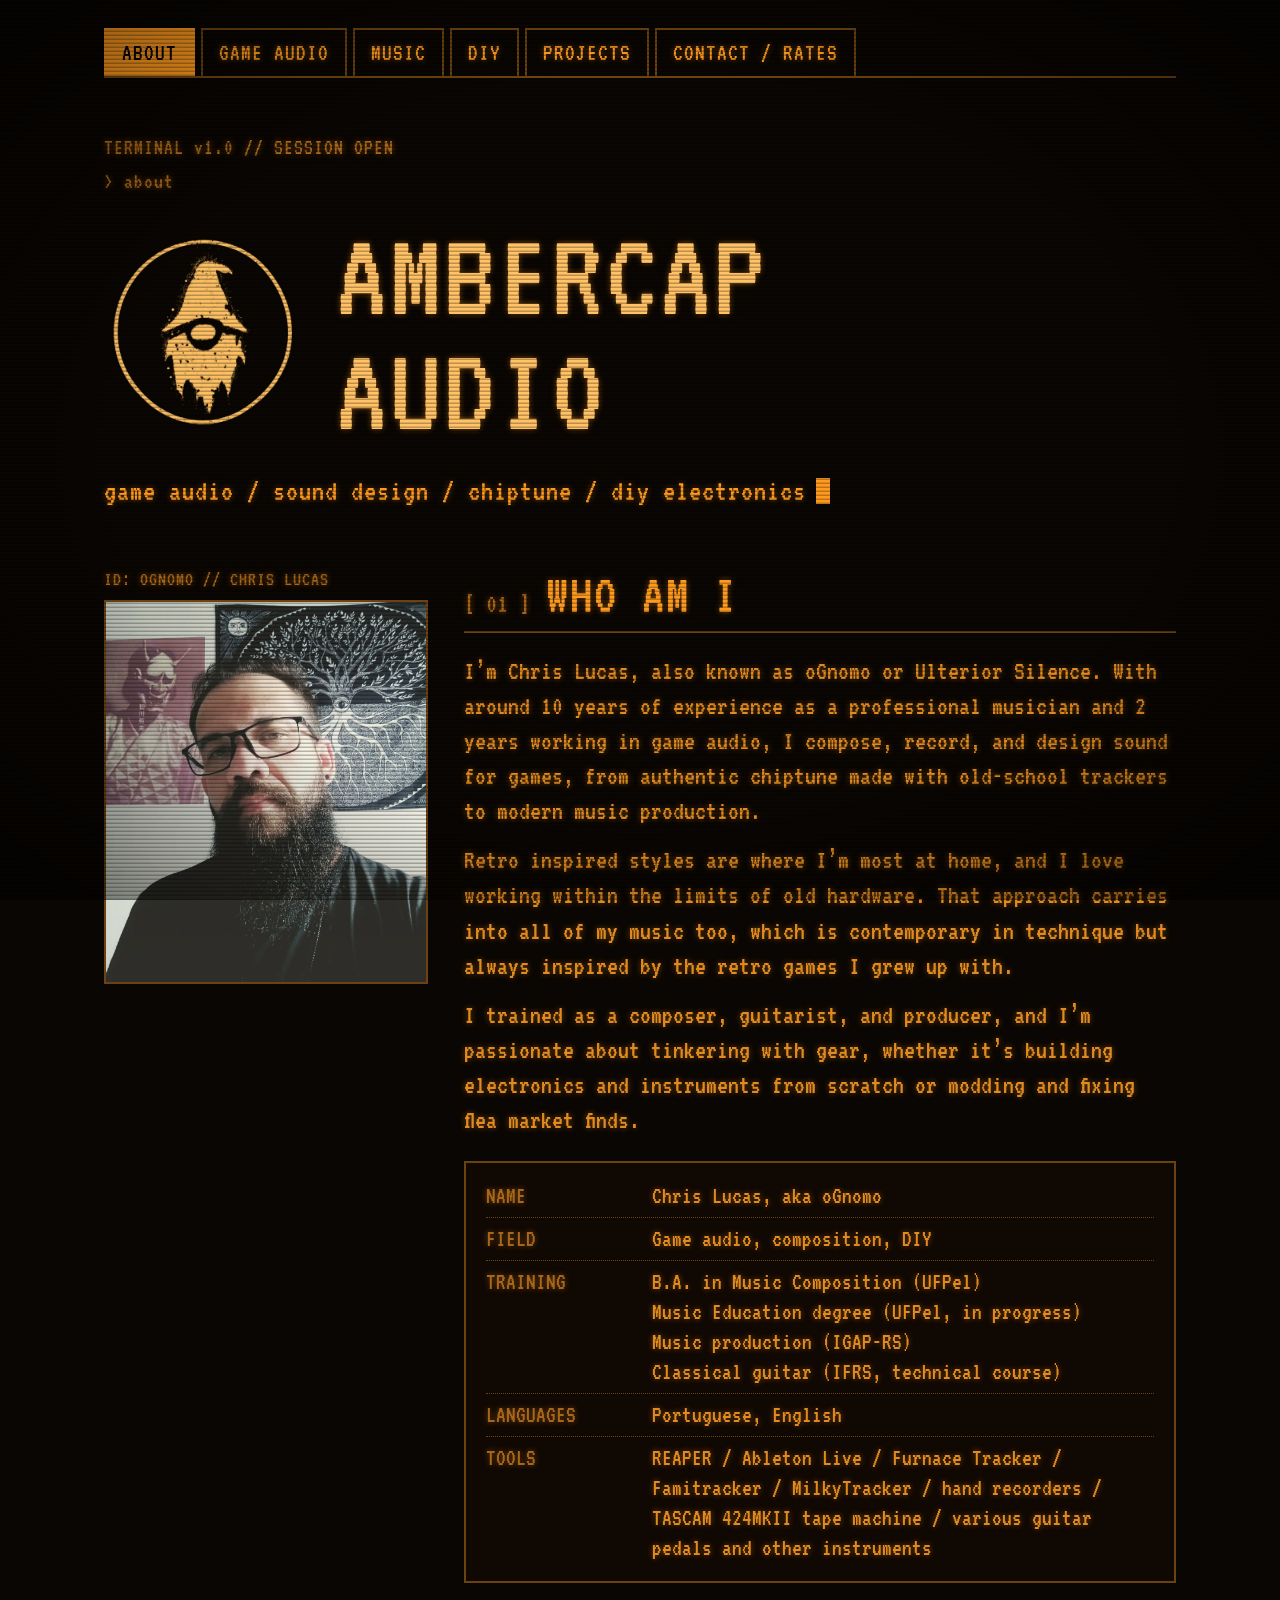
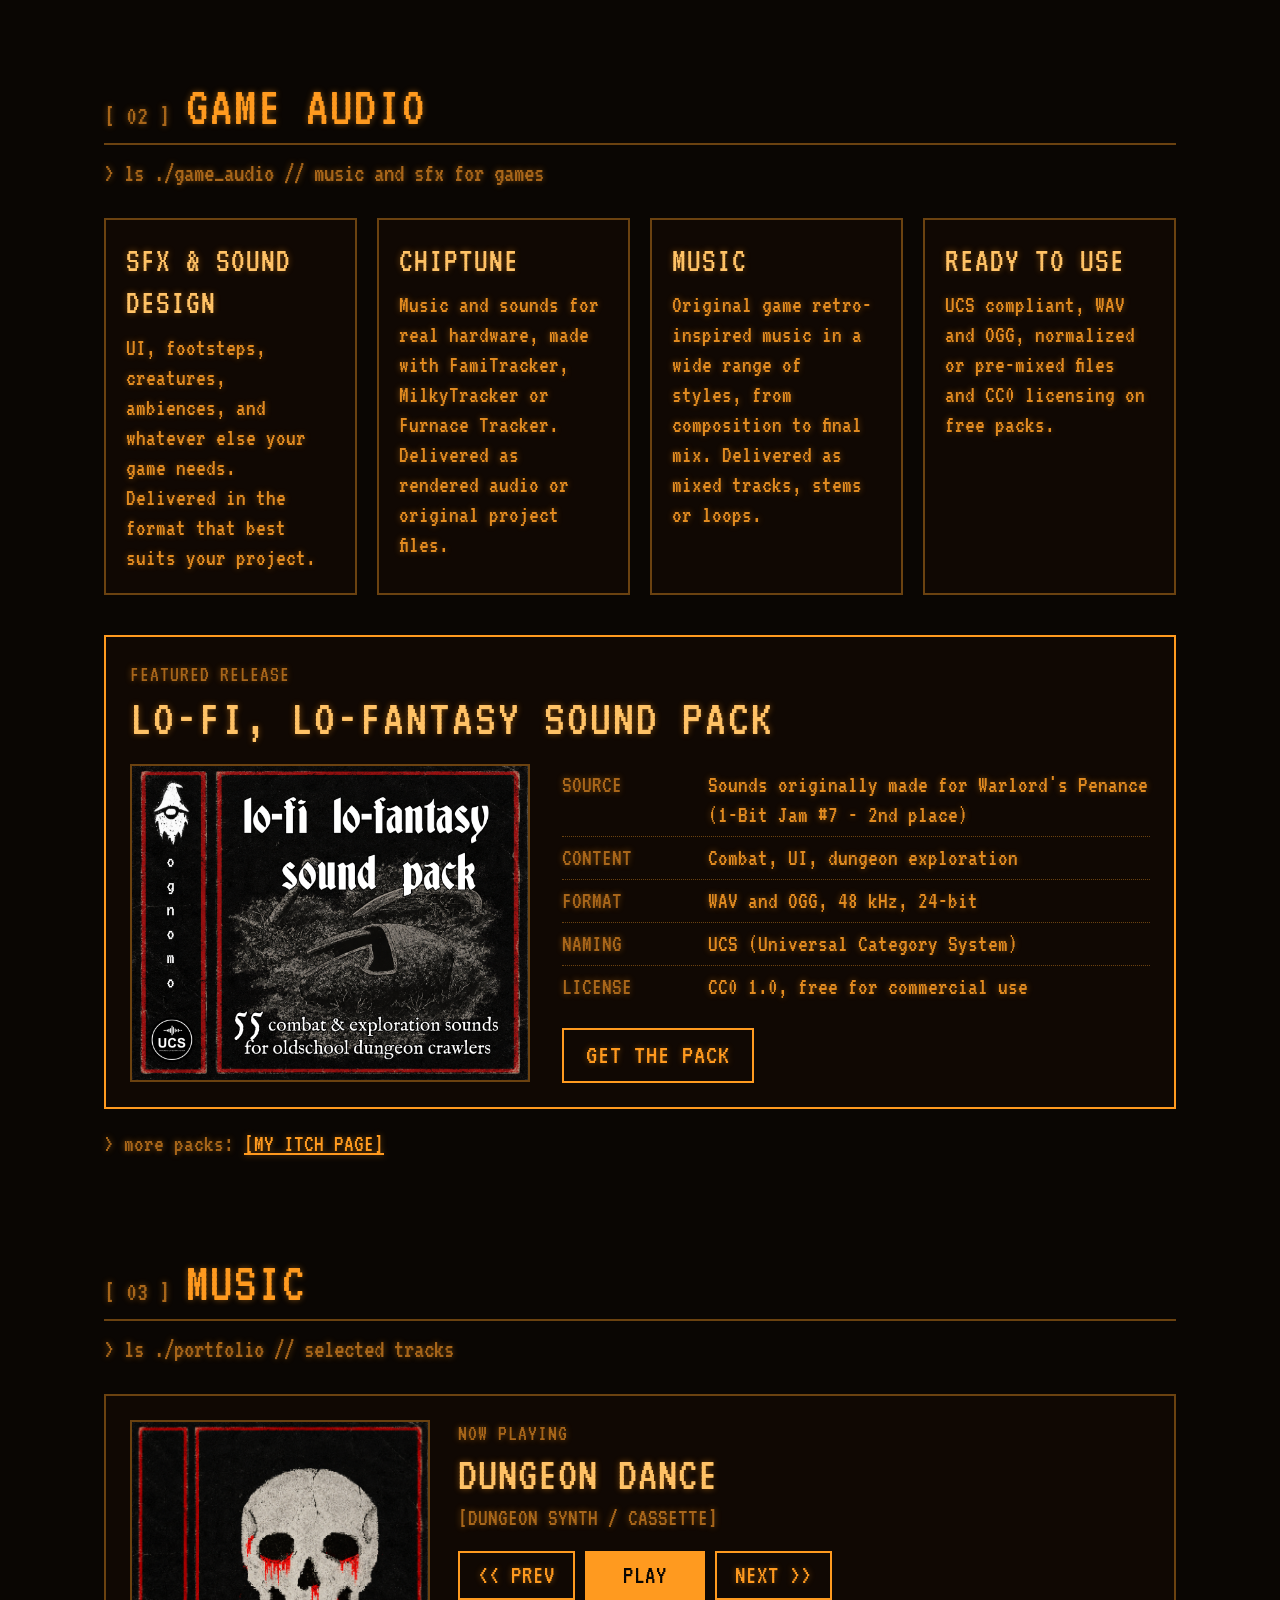
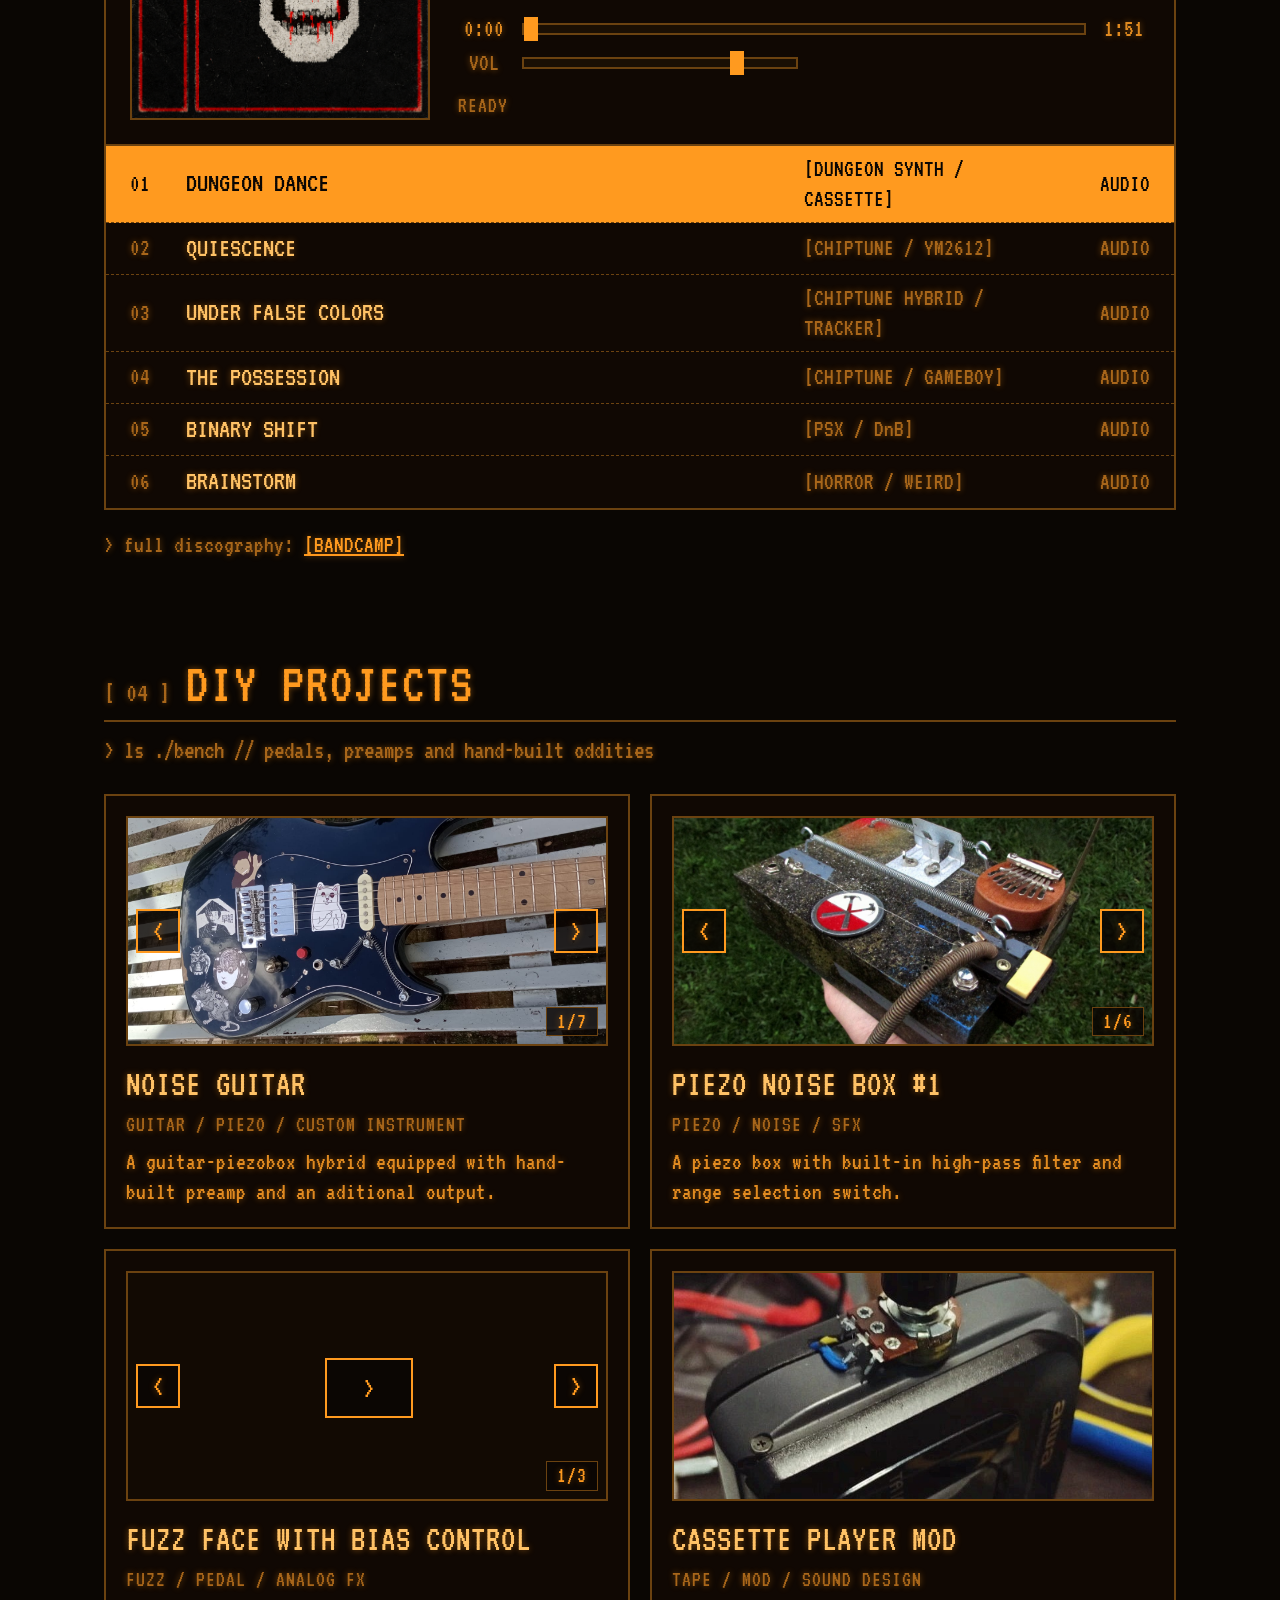
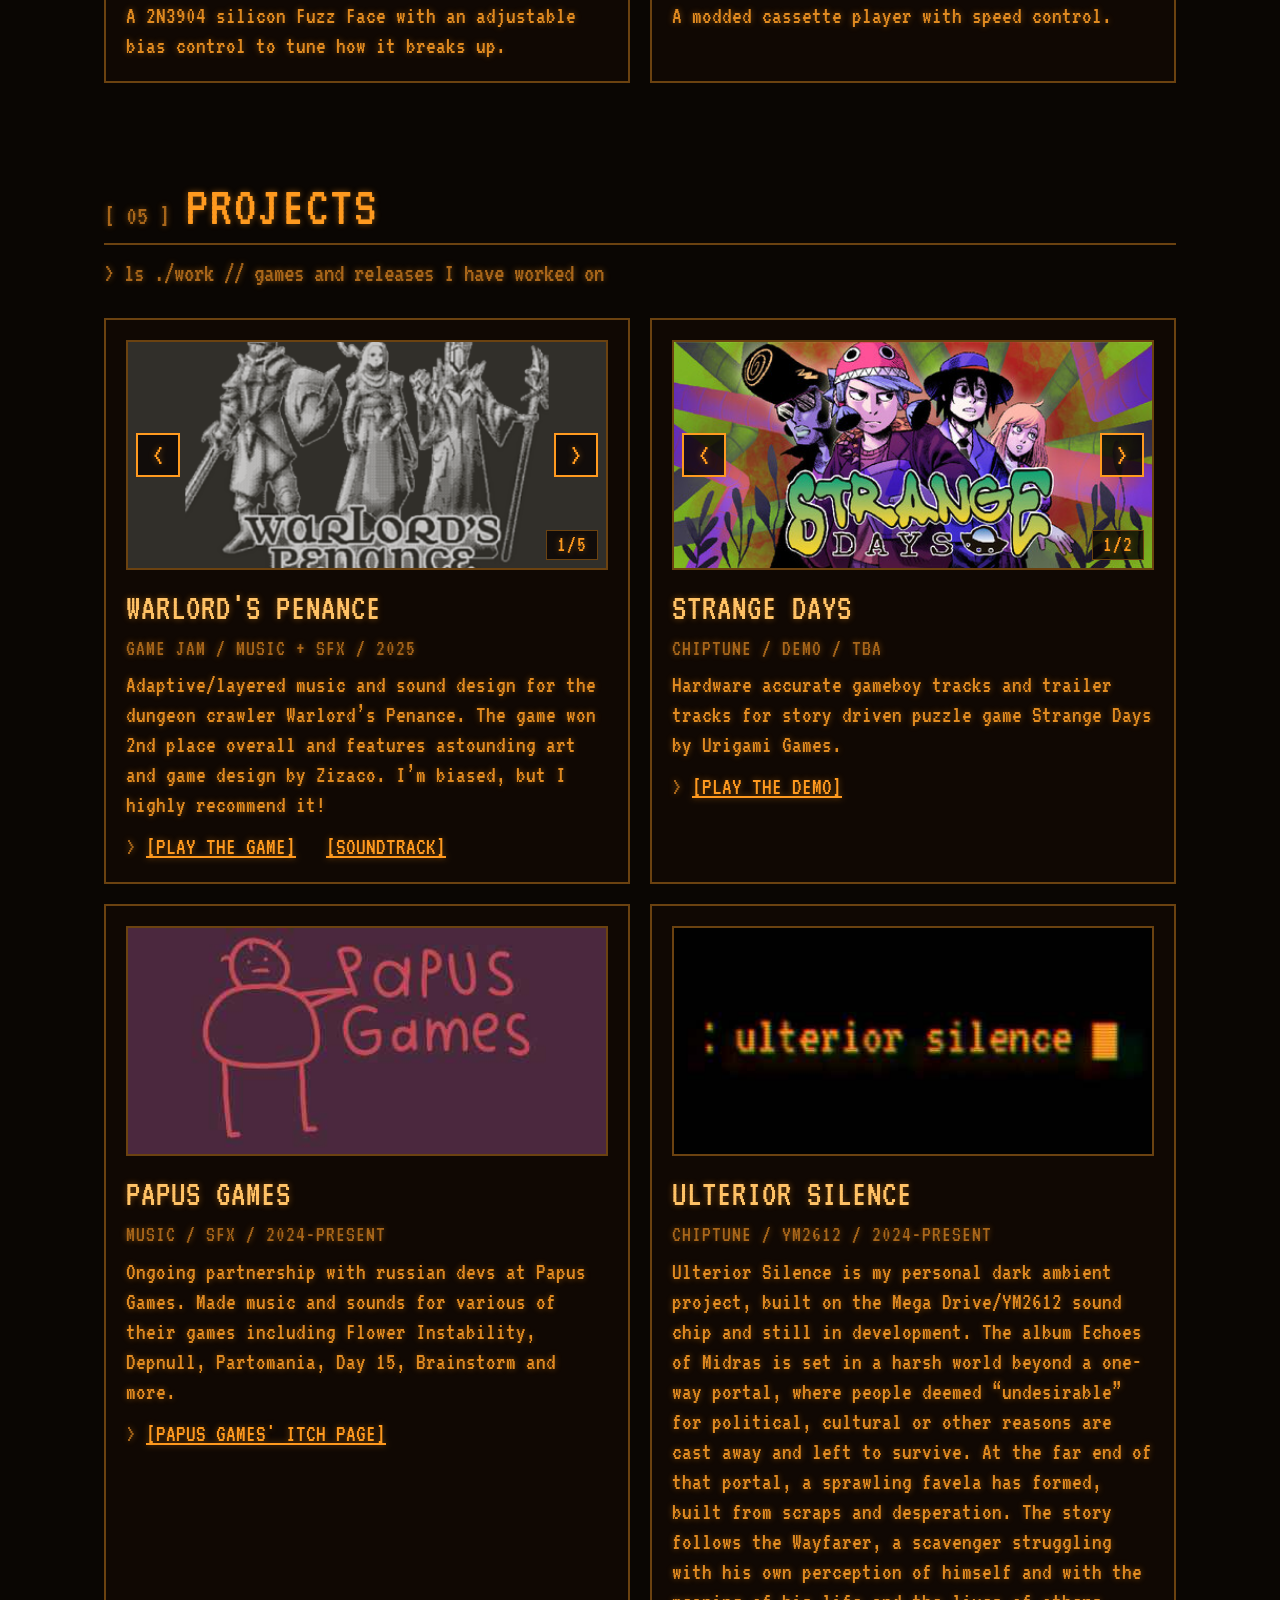
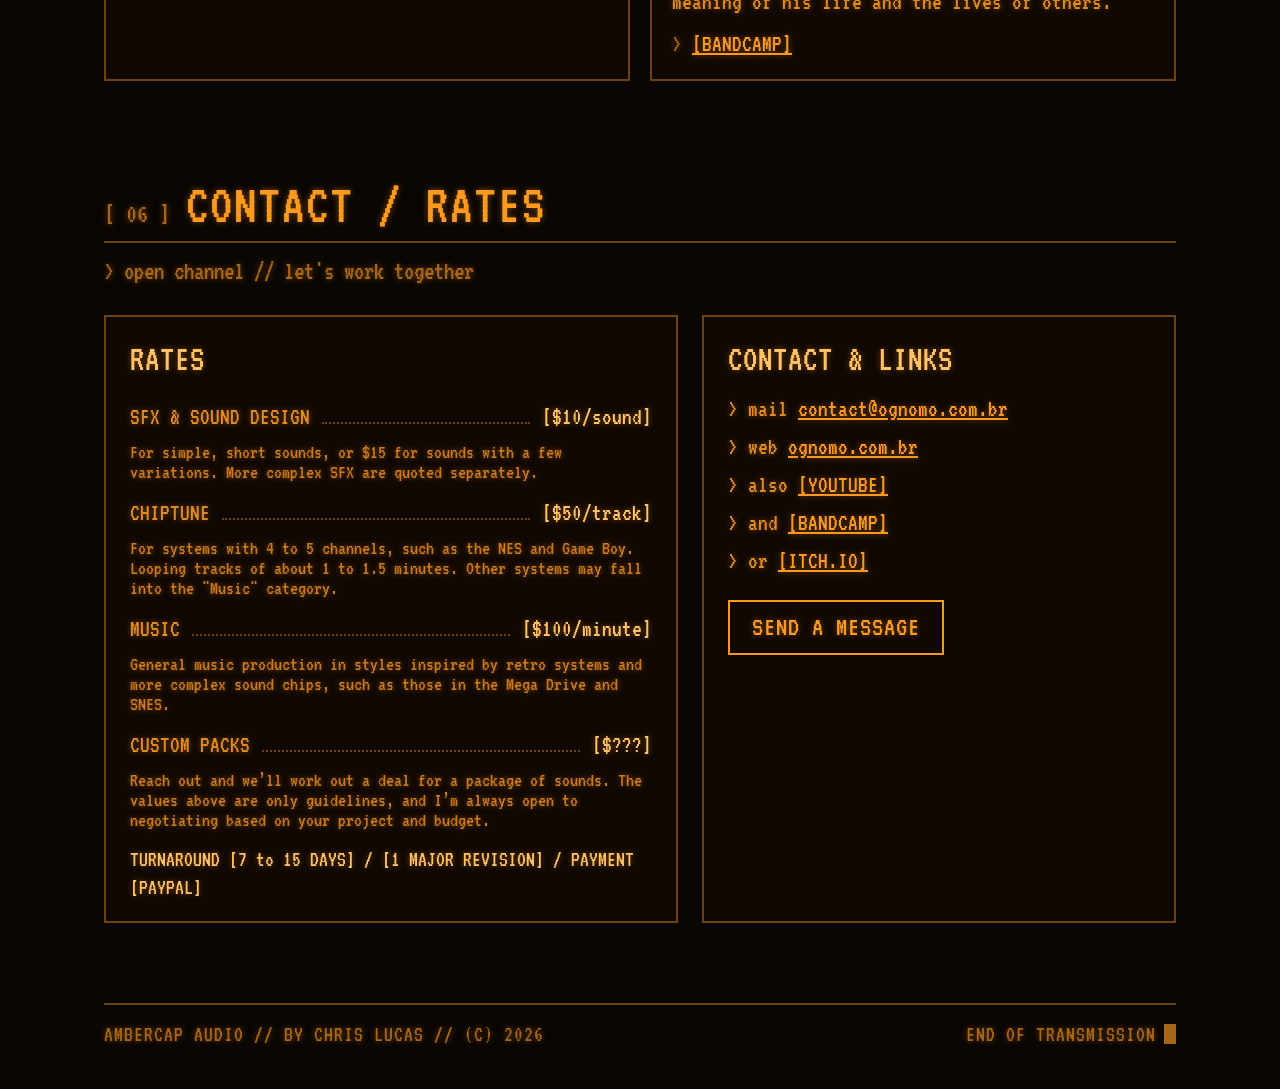
==== commit ff5cd8f9: "Update index.html" ====
--- a/index.html
+++ b/index.html
@@ -324,7 +324,7 @@
 </div>
 
 <div style="flex: 1 1 460px; min-width: 0; box-sizing: border-box; border: 2px solid #6b4210; background: #100803; padding: 20px">
-<div class="gal" data-alt="Strange Days" data-photos="covers/strange0.png, videos/strangedaystrailer.mp4"></div>
+<div class="gal" data-alt="Strange Days" data-photos="covers/strange0.png, https://www.youtube.com/watch?v=zAa4MTwJzH8"></div>
 <h3 style="margin: 0 0 4px; font-weight: 400; font-size: 36px; color: #ffc266; letter-spacing: 1px">STRANGE DAYS</h3>
 <p style="margin: 0 0 8px; color: #a8661a; font-size: 22px; letter-spacing: 1px">CHIPTUNE / DEMO / TBA</p>
 <p style="margin: 0 0 12px; font-size: 24px">Hardware accurate gameboy tracks and trailer tracks for story driven puzzle game Strange Days by Urigami Games.</p>
@@ -344,7 +344,7 @@
 <h3 style="margin: 0 0 4px; font-weight: 400; font-size: 36px; color: #ffc266; letter-spacing: 1px">ULTERIOR SILENCE</h3>
 <p style="margin: 0 0 8px; color: #a8661a; font-size: 22px; letter-spacing: 1px">CHIPTUNE / YM2612 / 2024-PRESENT</p>
 <p style="margin: 0 0 12px; font-size: 24px">Ulterior Silence is my personal dark ambient project, built on the Mega Drive/YM2612 sound chip and still in development. The album Echoes of Midras is set in a harsh world beyond a one-way portal, where people deemed “undesirable” for political, cultural or other reasons are cast away and left to survive. At the far end of that portal, a sprawling favela has formed, built from scraps and desperation. The story follows the Wayfarer, a scavenger struggling with his own perception of himself and with the meaning of his life and the lives of others.</p>
-<p style="margin: 0; color: #a8661a; font-size: 24px">&gt; <a class="row-a" href="https://ognomo.bandcamp.com/album/echoes-of-midras" style="color: #ff9a1f">[ADD LINK]</a></p>
+<p style="margin: 0; color: #a8661a; font-size: 24px">&gt; <a class="row-a" href="https://ognomo.bandcamp.com/album/echoes-of-midras" style="color: #ff9a1f">[BANDCAMP]</a></p>
 </div>
 
 </div>
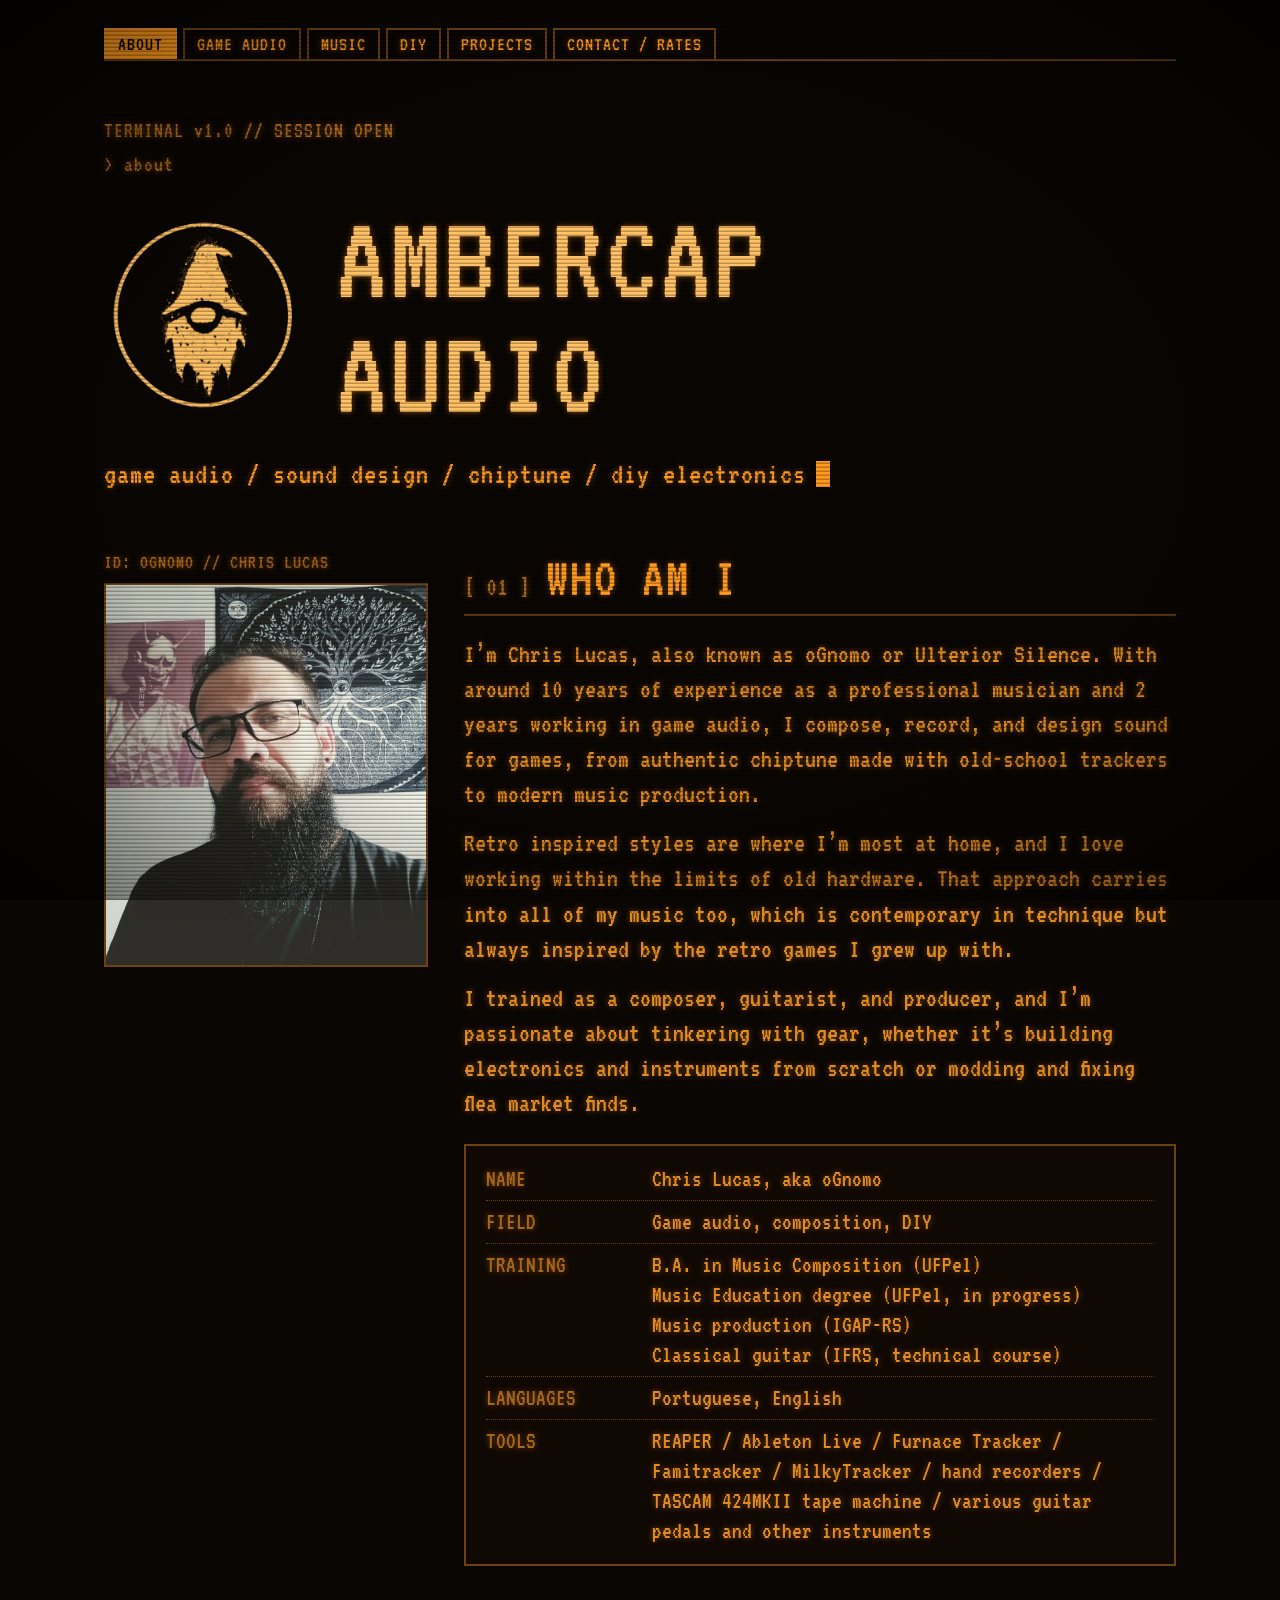
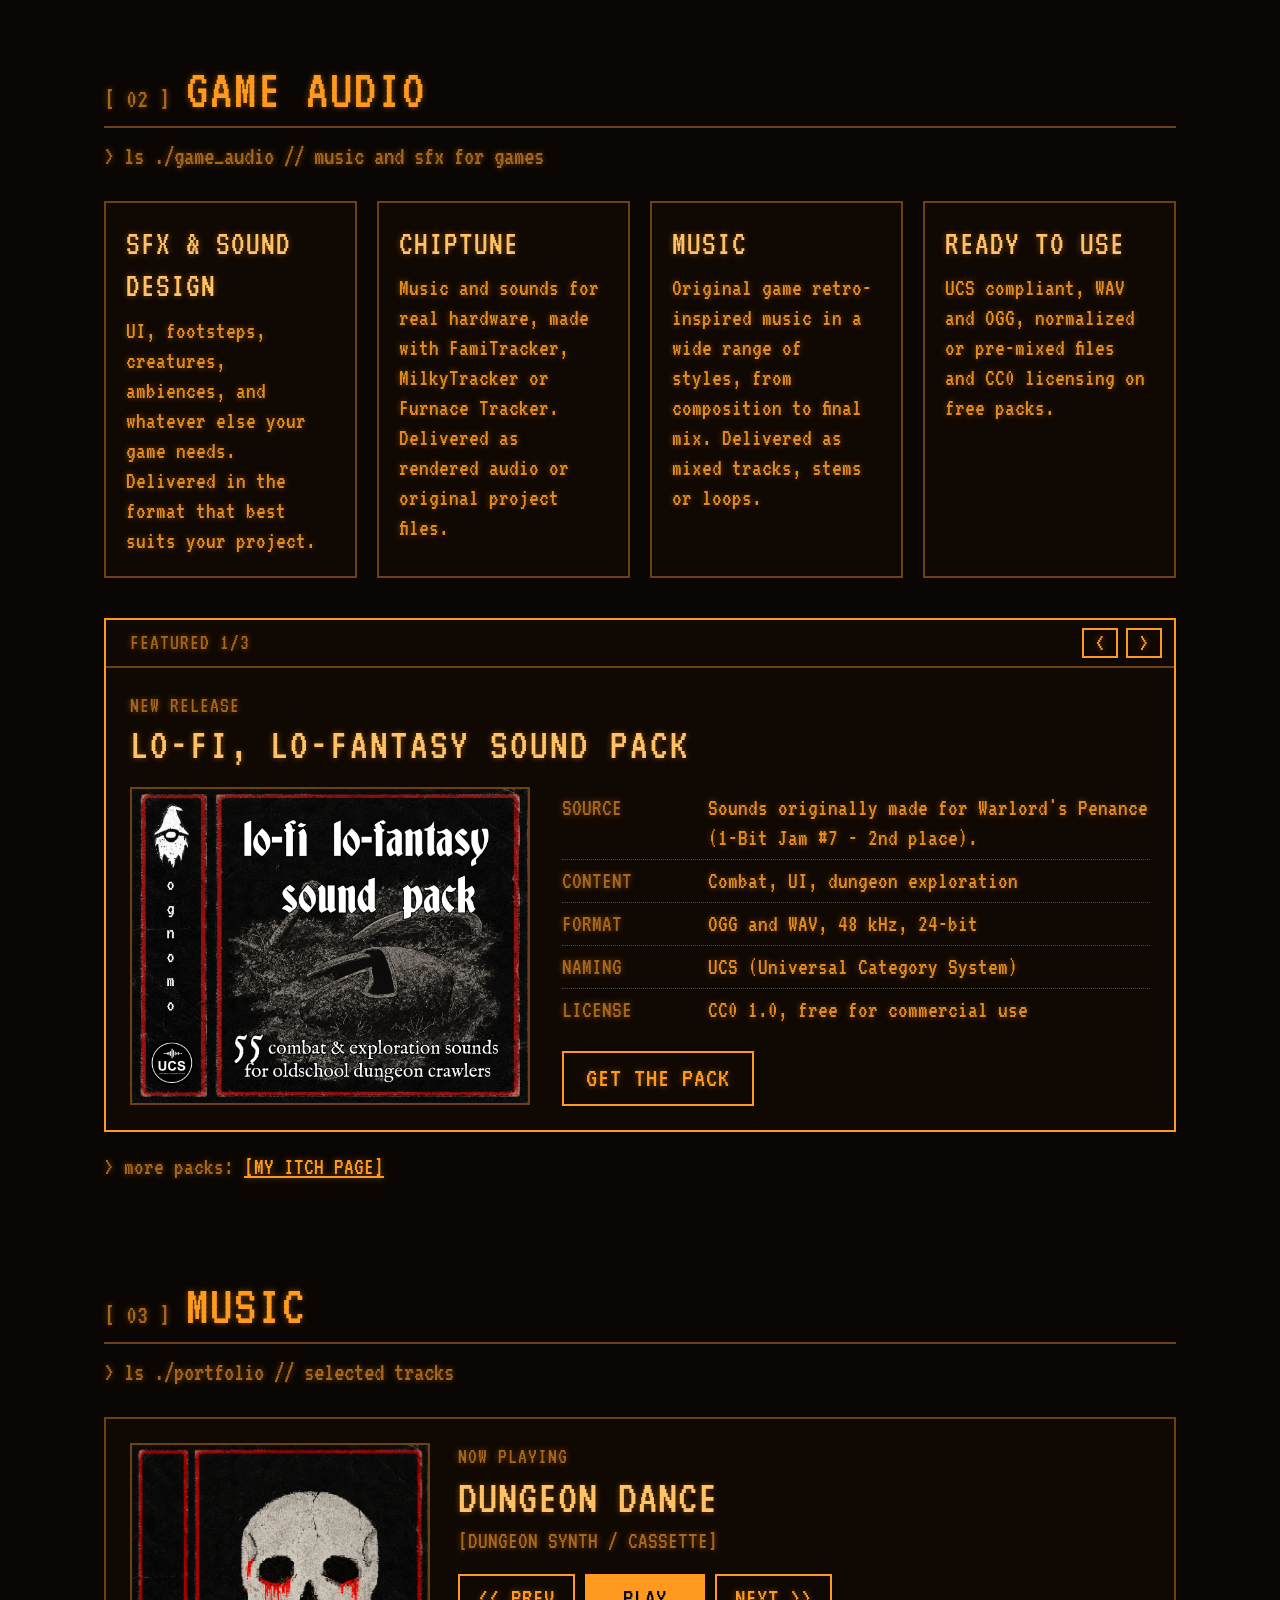
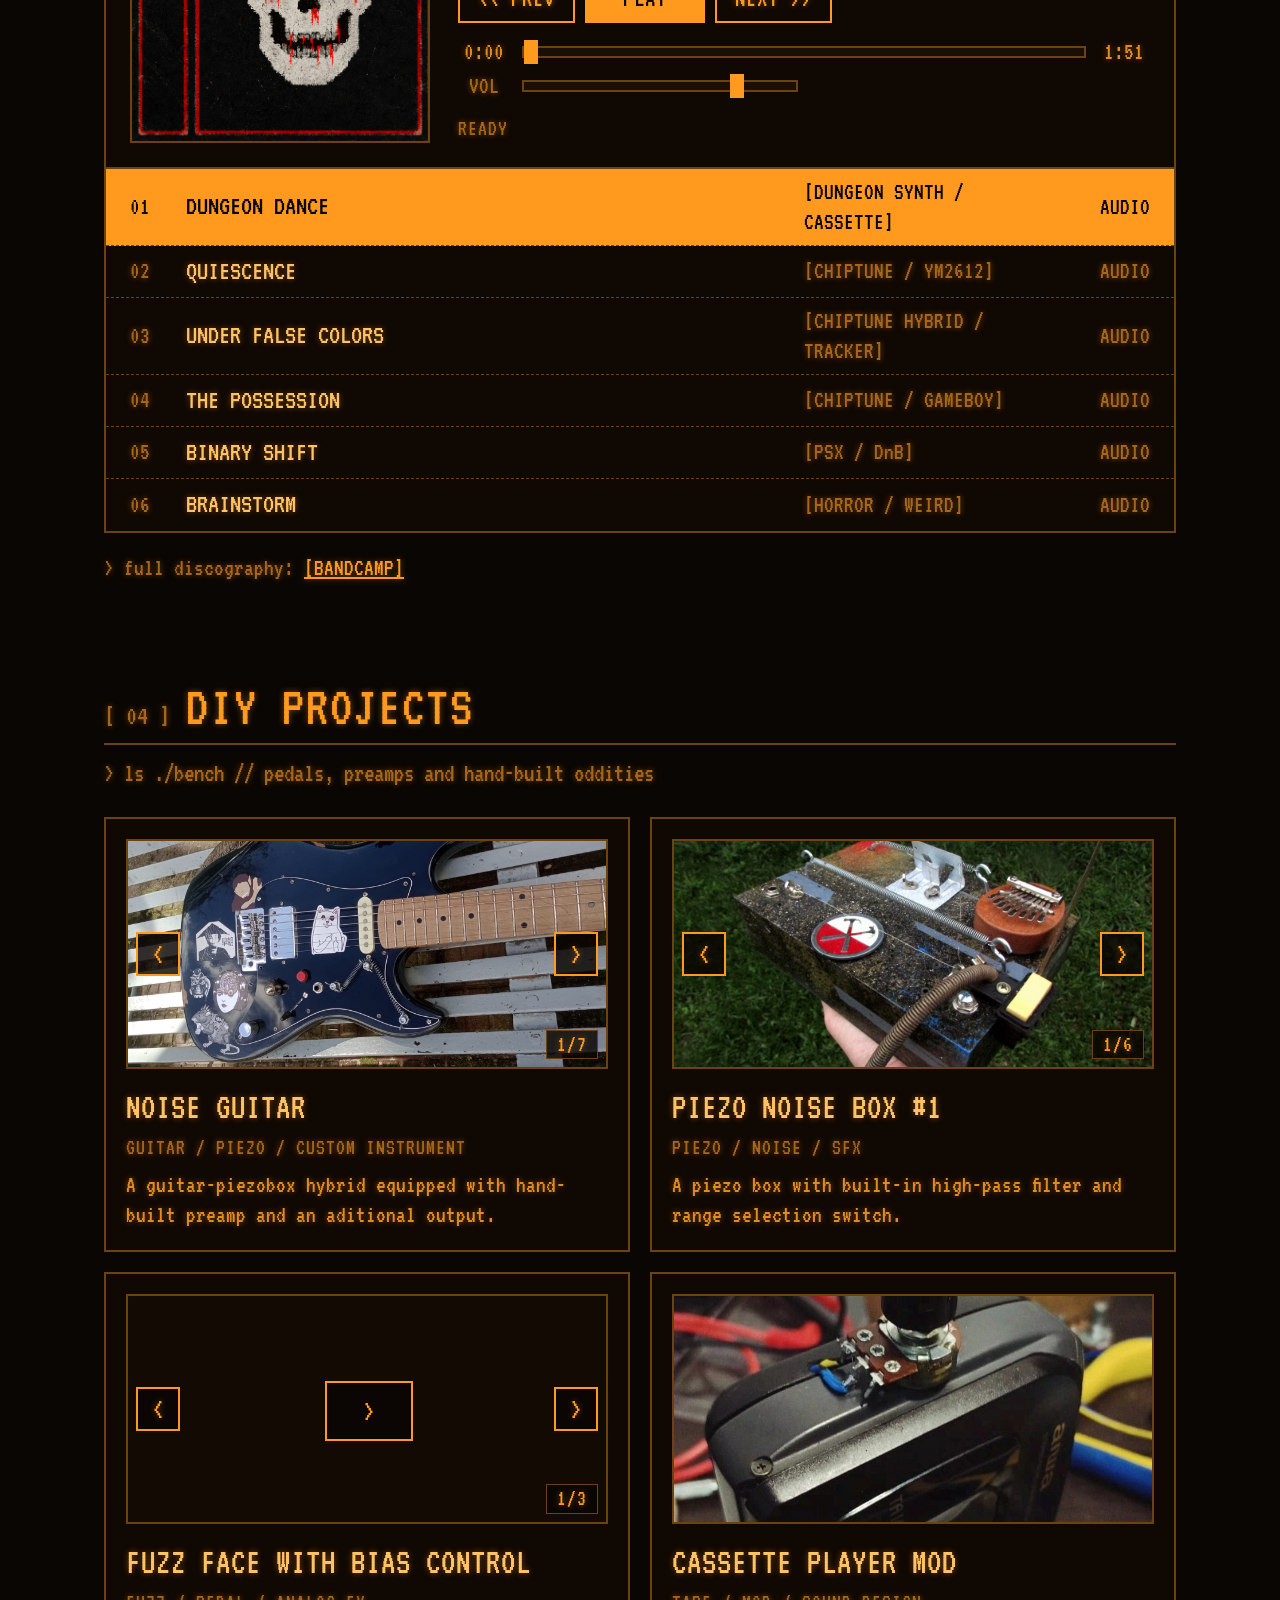
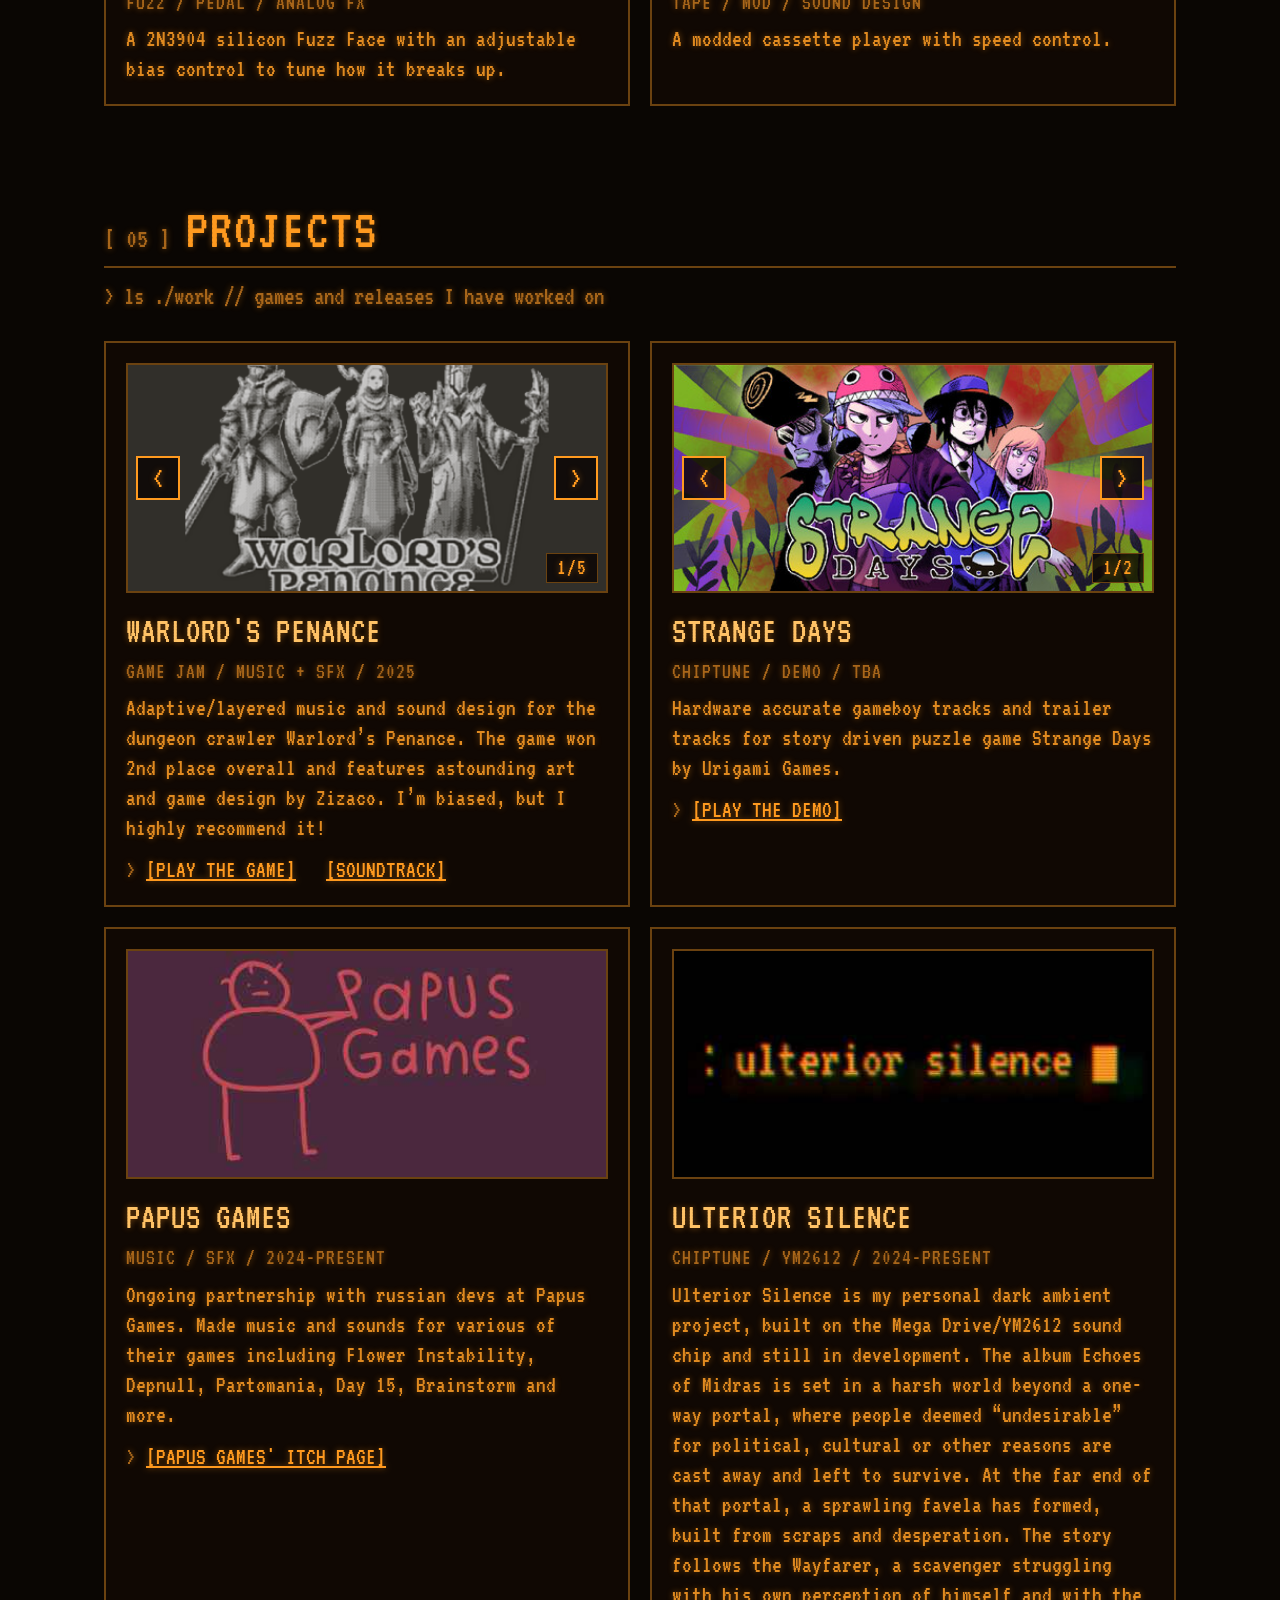
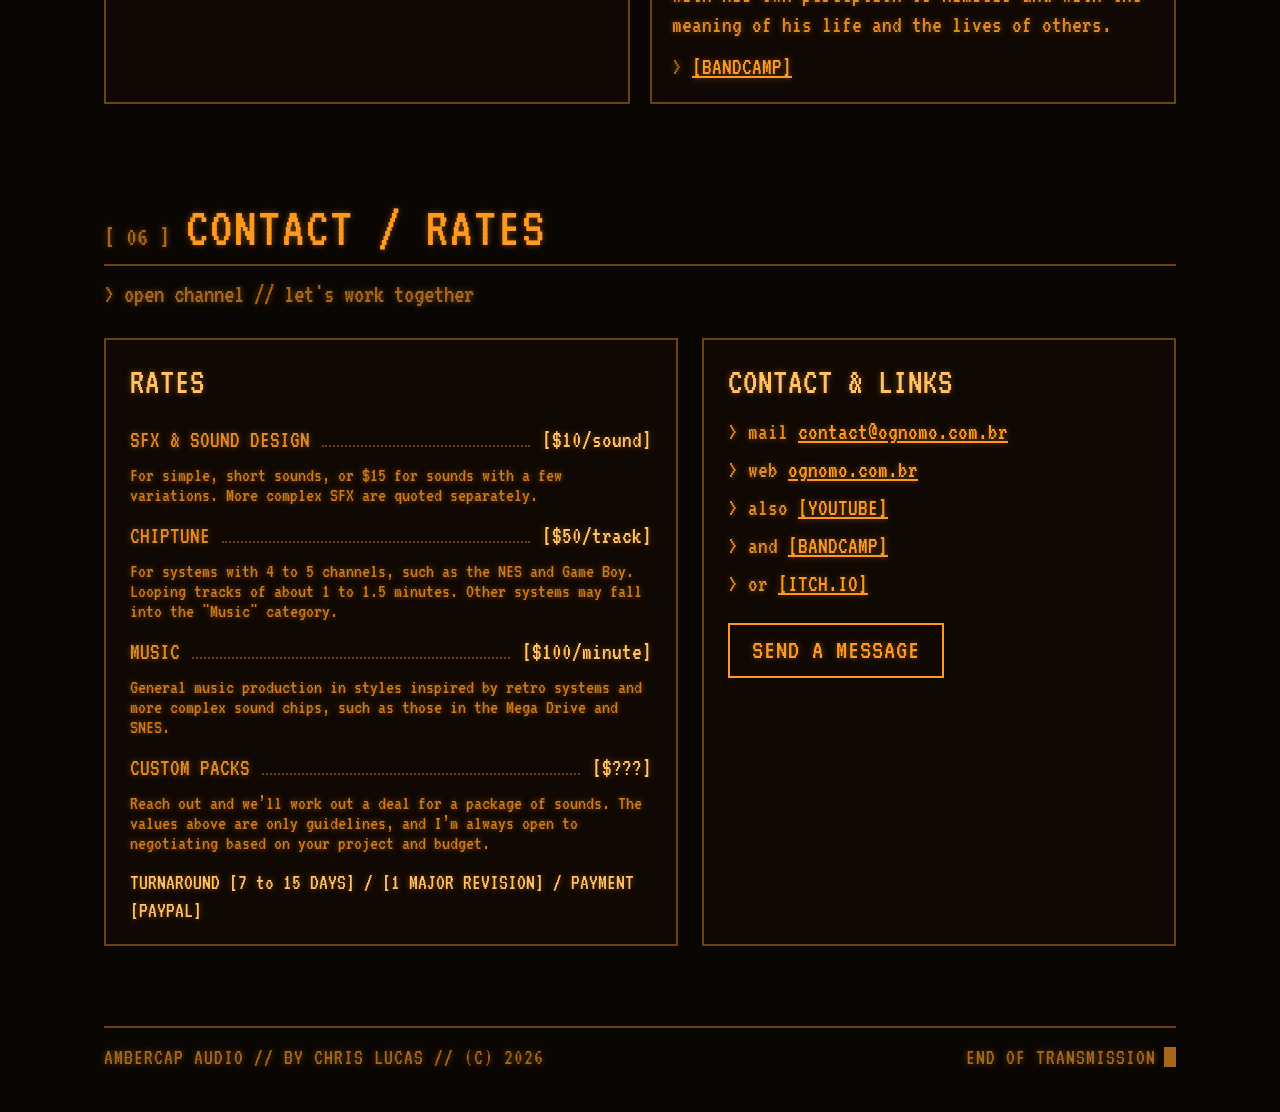
==== commit 7bd9b911: "Update index.html" ====
--- a/index.html
+++ b/index.html
@@ -53,6 +53,13 @@
 .lb-cap{position:absolute;left:16px;right:16px;bottom:10px;text-align:center;color:#a8661a;font-size:22px;letter-spacing:1px}
 .gal-track video{display:block;width:100%;height:100%;object-fit:contain;background:#000}
 
+/* Featured carousel */
+.feat-track{display:flex;margin:0;padding:0;list-style:none;overflow-x:auto;scroll-snap-type:x mandatory;scrollbar-width:none;-webkit-overflow-scrolling:touch}
+.feat-track::-webkit-scrollbar{display:none}
+.feat-slide{flex:0 0 100%;box-sizing:border-box;padding:24px;scroll-snap-align:start}
+.feat-btn{width:36px;height:30px;padding:0;border:2px solid #ff9a1f;background:transparent;color:#ff9a1f;font:inherit;font-size:24px;line-height:1;text-shadow:inherit;cursor:pointer}
+.feat-btn:hover{background:#ff9a1f;color:#0a0603;text-shadow:none}
+
 /* CRT overlay (fixed to the viewport) */
 .crt{position:fixed;top:0;right:0;bottom:0;left:0;pointer-events:none;z-index:50;background:repeating-linear-gradient(to bottom,rgba(0,0,0,0) 0px,rgba(0,0,0,0) 2px,rgba(0,0,0,0.26) 3px,rgba(0,0,0,0.26) 4px),radial-gradient(ellipse at center,rgba(0,0,0,0) 60%,rgba(0,0,0,0.5) 100%)}
 .crt-bar{position:fixed;left:0;right:0;top:0;height:180px;pointer-events:none;z-index:51;background:linear-gradient(to bottom,rgba(255,154,31,0),rgba(255,154,31,0.06),rgba(255,154,31,0));transform:translateY(-180px);animation:scan 14s linear infinite}
@@ -126,12 +133,12 @@
 <header style="padding-top: 28px">
 <div style="display: flex; align-items: flex-end; justify-content: space-between; gap: 16px; flex-wrap: wrap; border-bottom: 2px solid #6b4210">
 <nav aria-label="Main" style="display: flex; flex-wrap: wrap; gap: 6px">
-<a class="nav-a" href="#about" style="display: inline-flex; align-items: center; box-sizing: border-box; min-height: 44px; padding: 8px 16px; border: 2px solid #ff9a1f; border-bottom: none; background: #ff9a1f; color: #0a0603; text-shadow: none; text-decoration: none; letter-spacing: 1px">ABOUT</a>
-<a class="nav-a" href="#game-audio" style="display: inline-flex; align-items: center; box-sizing: border-box; min-height: 44px; padding: 8px 16px; border: 2px solid #6b4210; border-bottom: none; color: #ff9a1f; text-decoration: none; letter-spacing: 1px">GAME AUDIO</a>
-<a class="nav-a" href="#music" style="display: inline-flex; align-items: center; box-sizing: border-box; min-height: 44px; padding: 8px 16px; border: 2px solid #6b4210; border-bottom: none; color: #ff9a1f; text-decoration: none; letter-spacing: 1px">MUSIC</a>
-<a class="nav-a" href="#diy" style="display: inline-flex; align-items: center; box-sizing: border-box; min-height: 44px; padding: 8px 16px; border: 2px solid #6b4210; border-bottom: none; color: #ff9a1f; text-decoration: none; letter-spacing: 1px">DIY</a>
-<a class="nav-a" href="#projects" style="display: inline-flex; align-items: center; box-sizing: border-box; min-height: 44px; padding: 8px 16px; border: 2px solid #6b4210; border-bottom: none; color: #ff9a1f; text-decoration: none; letter-spacing: 1px">PROJECTS</a>
-<a class="nav-a" href="#contact" style="display: inline-flex; align-items: center; box-sizing: border-box; min-height: 44px; padding: 8px 16px; border: 2px solid #6b4210; border-bottom: none; color: #ff9a1f; text-decoration: none; letter-spacing: 1px">CONTACT / RATES</a>
+<a class="nav-a" href="#about" style="display: inline-flex; align-items: center; box-sizing: border-box; min-height: 30px; padding: 2px 12px; font-size: 20px; border: 2px solid #ff9a1f; border-bottom: none; background: #ff9a1f; color: #0a0603; text-shadow: none; text-decoration: none; letter-spacing: 1px">ABOUT</a>
+<a class="nav-a" href="#game-audio" style="display: inline-flex; align-items: center; box-sizing: border-box; min-height: 30px; padding: 2px 12px; font-size: 20px; border: 2px solid #6b4210; border-bottom: none; color: #ff9a1f; text-decoration: none; letter-spacing: 1px">GAME AUDIO</a>
+<a class="nav-a" href="#music" style="display: inline-flex; align-items: center; box-sizing: border-box; min-height: 30px; padding: 2px 12px; font-size: 20px; border: 2px solid #6b4210; border-bottom: none; color: #ff9a1f; text-decoration: none; letter-spacing: 1px">MUSIC</a>
+<a class="nav-a" href="#diy" style="display: inline-flex; align-items: center; box-sizing: border-box; min-height: 30px; padding: 2px 12px; font-size: 20px; border: 2px solid #6b4210; border-bottom: none; color: #ff9a1f; text-decoration: none; letter-spacing: 1px">DIY</a>
+<a class="nav-a" href="#projects" style="display: inline-flex; align-items: center; box-sizing: border-box; min-height: 30px; padding: 2px 12px; font-size: 20px; border: 2px solid #6b4210; border-bottom: none; color: #ff9a1f; text-decoration: none; letter-spacing: 1px">PROJECTS</a>
+<a class="nav-a" href="#contact" style="display: inline-flex; align-items: center; box-sizing: border-box; min-height: 30px; padding: 2px 12px; font-size: 20px; border: 2px solid #6b4210; border-bottom: none; color: #ff9a1f; text-decoration: none; letter-spacing: 1px">CONTACT / RATES</a>
 </nav>
 </div>
 </header>
@@ -200,28 +207,76 @@
 </div>
 
 
-<div style="margin-top: 40px; border: 2px solid #ff9a1f; padding: 24px; background: #100803">
-<p style="margin: 0 0 4px; color: #a8661a; font-size: 22px; letter-spacing: 1px">FEATURED RELEASE</p>
-<h3 style="margin: 0 0 20px; font-weight: 400; font-size: 52px; line-height: 1; color: #ffc266; letter-spacing: 2px">LO-FI, LO-FANTASY SOUND PACK</h3>
+<div id="feat" style="margin-top: 40px; border: 2px solid #ff9a1f; background: #100803">
+<div style="display: flex; align-items: center; justify-content: space-between; gap: 12px; padding: 8px 12px 8px 24px; border-bottom: 2px solid #6b4210">
+<span style="color: #a8661a; font-size: 22px; letter-spacing: 1px">FEATURED <span id="featCount">1/3</span></span>
+<span style="display: flex; gap: 8px">
+<button id="featPrev" class="feat-btn" type="button" aria-label="Previous featured item">&lt;</button>
+<button id="featNext" class="feat-btn" type="button" aria-label="Next featured item">&gt;</button>
+</span>
+</div>
+<ul id="featTrack" class="feat-track" tabindex="0" aria-label="Featured, carousel">
+<li class="feat-slide">
+<p style="margin: 0 0 4px; color: #a8661a; font-size: 22px; letter-spacing: 1px">NEW RELEASE</p>
+<h3 style="margin: 0 0 20px; font-weight: 400; font-size: 44px; line-height: 1; color: #ffc266; letter-spacing: 2px">LO-FI, LO-FANTASY SOUND PACK</h3>
 <div style="display: flex; flex-wrap: wrap; gap: 32px; align-items: flex-start">
-
-<a href="https://ognomo.itch.io/" style="position: relative; display: block; box-sizing: border-box; flex: 0 1 400px; width: 400px; max-width: 100%; aspect-ratio: 630 / 500; border: 2px solid #6b4210; background: repeating-linear-gradient(45deg, #1a0f04 0px, #1a0f04 8px, #120a03 8px, #120a03 16px); overflow: hidden; text-decoration: none">
-<span style="position: absolute; top: 0; right: 0; bottom: 0; left: 0; display: flex; align-items: center; justify-content: center; color: #a8661a; font-size: 28px">[ PACK COVER ]</span>
-<img src="covers/lofantasy.png" alt="Dungeon SFX pack" onerror="this.style.display='none'" style="position: absolute; top: 0; left: 0; width: 100%; height: 100%; object-fit: cover; display: block">
+<a href="https://ognomo.itch.io/lo-fi-fantasy-sfx-pack" style="position: relative; display: block; box-sizing: border-box; flex: 0 1 400px; width: 400px; max-width: 100%; aspect-ratio: 630 / 500; border: 2px solid #6b4210; background: repeating-linear-gradient(45deg, #1a0f04 0px, #1a0f04 8px, #120a03 8px, #120a03 16px); overflow: hidden; text-decoration: none">
+<span style="position: absolute; top: 0; right: 0; bottom: 0; left: 0; display: flex; align-items: center; justify-content: center; color: #a8661a; font-size: 28px">[ COVER ]</span>
+<img src="covers/lofantasy.png" alt="Lo-Fi, Lo-Fantasy sound pack" onerror="this.style.display='none'" style="position: absolute; top: 0; left: 0; width: 100%; height: 100%; object-fit: cover; display: block">
 </a>
-
 <div style="flex: 1 1 320px; min-width: 0">
-<div style="display: flex; gap: 2px 16px; flex-wrap: wrap; padding: 6px 0; border-bottom: 1px dotted #6b4210"><span style="flex: 0 0 130px; color: #a8661a">SOURCE</span><span style="flex: 1 1 240px">Sounds originally made for Warlord's Penance (1-Bit Jam #7 - 2nd place)</span></div>
+<div style="display: flex; gap: 2px 16px; flex-wrap: wrap; padding: 6px 0; border-bottom: 1px dotted #6b4210"><span style="flex: 0 0 130px; color: #a8661a">SOURCE</span><span style="flex: 1 1 240px">Sounds originally made for Warlord's Penance (1-Bit Jam #7 - 2nd place).</span></div>
 <div style="display: flex; gap: 2px 16px; flex-wrap: wrap; padding: 6px 0; border-bottom: 1px dotted #6b4210"><span style="flex: 0 0 130px; color: #a8661a">CONTENT</span><span style="flex: 1 1 240px">Combat, UI, dungeon exploration</span></div>
-<div style="display: flex; gap: 2px 16px; flex-wrap: wrap; padding: 6px 0; border-bottom: 1px dotted #6b4210"><span style="flex: 0 0 130px; color: #a8661a">FORMAT</span><span style="flex: 1 1 240px">WAV and OGG, 48 kHz, 24-bit</span></div>
+<div style="display: flex; gap: 2px 16px; flex-wrap: wrap; padding: 6px 0; border-bottom: 1px dotted #6b4210"><span style="flex: 0 0 130px; color: #a8661a">FORMAT</span><span style="flex: 1 1 240px">OGG and WAV, 48 kHz, 24-bit</span></div>
 <div style="display: flex; gap: 2px 16px; flex-wrap: wrap; padding: 6px 0; border-bottom: 1px dotted #6b4210"><span style="flex: 0 0 130px; color: #a8661a">NAMING</span><span style="flex: 1 1 240px">UCS (Universal Category System)</span></div>
 <div style="display: flex; gap: 2px 16px; flex-wrap: wrap; padding: 6px 0"><span style="flex: 0 0 130px; color: #a8661a">LICENSE</span><span style="flex: 1 1 240px">CC0 1.0, free for commercial use</span></div>
 <div style="margin-top: 20px">
-<a class="btn" href="https://ognomo.itch.io/" style="display: inline-flex; align-items: center; box-sizing: border-box; min-height: 44px; padding: 8px 22px; border: 2px solid #ff9a1f; color: #ff9a1f; text-decoration: none; font-size: 28px; letter-spacing: 1px">GET THE PACK</a>
-</div>
-</div>
-
-</div>
+<a class="btn" href="https://ognomo.itch.io/lo-fi-fantasy-sfx-pack" style="display: inline-flex; align-items: center; box-sizing: border-box; min-height: 44px; padding: 8px 22px; border: 2px solid #ff9a1f; color: #ff9a1f; text-decoration: none; font-size: 28px; letter-spacing: 1px">GET THE PACK</a>
+</div>
+</div>
+</div>
+</li>
+<li class="feat-slide">
+<p style="margin: 0 0 4px; color: #a8661a; font-size: 22px; letter-spacing: 1px">NEW RELEASE</p>
+<h3 style="margin: 0 0 20px; font-weight: 400; font-size: 44px; line-height: 1; color: #ffc266; letter-spacing: 2px">RETRO HORROR SFX PACK</h3>
+<div style="display: flex; flex-wrap: wrap; gap: 32px; align-items: flex-start">
+<a href="https://ognomo.itch.io/retro-horror-sfx-pack" style="position: relative; display: block; box-sizing: border-box; flex: 0 1 400px; width: 400px; max-width: 100%; aspect-ratio: 630 / 500; border: 2px solid #6b4210; background: repeating-linear-gradient(45deg, #1a0f04 0px, #1a0f04 8px, #120a03 8px, #120a03 16px); overflow: hidden; text-decoration: none">
+<span style="position: absolute; top: 0; right: 0; bottom: 0; left: 0; display: flex; align-items: center; justify-content: center; color: #a8661a; font-size: 28px">[ COVER ]</span>
+<img src="covers/retrohorror.png" alt="RetroHorror" onerror="this.style.display='none'" style="position: absolute; top: 0; left: 0; width: 100%; height: 100%; object-fit: cover; display: block">
+</a>
+<div style="flex: 1 1 320px; min-width: 0">
+<div style="display: flex; gap: 2px 16px; flex-wrap: wrap; padding: 6px 0; border-bottom: 1px dotted #6b4210"><span style="flex: 0 0 130px; color: #a8661a">SOURCE</span><span style="flex: 1 1 240px">Sounds collected from various game jams I participated in.</span></div>
+<div style="display: flex; gap: 2px 16px; flex-wrap: wrap; padding: 6px 0; border-bottom: 1px dotted #6b4210"><span style="flex: 0 0 130px; color: #a8661a">CONTENT</span><span style="flex: 1 1 240px">Combat, UI, ambiences, creatures, voices</span></div>
+<div style="display: flex; gap: 2px 16px; flex-wrap: wrap; padding: 6px 0; border-bottom: 1px dotted #6b4210"><span style="flex: 0 0 130px; color: #a8661a">FORMAT</span><span style="flex: 1 1 240px">OGG and WAV, 48 kHz, 24-bit</span></div>
+<div style="display: flex; gap: 2px 16px; flex-wrap: wrap; padding: 6px 0; border-bottom: 1px dotted #6b4210"><span style="flex: 0 0 130px; color: #a8661a">NAMING</span><span style="flex: 1 1 240px">UCS (Universal Category System)</span></div>
+<div style="display: flex; gap: 2px 16px; flex-wrap: wrap; padding: 6px 0"><span style="flex: 0 0 130px; color: #a8661a">LICENSE</span><span style="flex: 1 1 240px">CC0 1.0, free for commercial use</span></div>
+<div style="margin-top: 20px">
+<a class="btn" href="https://ognomo.itch.io/retro-horror-sfx-pack" style="display: inline-flex; align-items: center; box-sizing: border-box; min-height: 44px; padding: 8px 22px; border: 2px solid #ff9a1f; color: #ff9a1f; text-decoration: none; font-size: 28px; letter-spacing: 1px">GET THE PACK</a>
+</div>
+</div>
+</div>
+</li>
+<li class="feat-slide">
+<p style="margin: 0 0 4px; color: #a8661a; font-size: 22px; letter-spacing: 1px">NEW RELEASE</p>
+<h3 style="margin: 0 0 20px; font-weight: 400; font-size: 44px; line-height: 1; color: #ffc266; letter-spacing: 2px">WEIRD SCI-FI SFX PACK</h3>
+<div style="display: flex; flex-wrap: wrap; gap: 32px; align-items: flex-start">
+<a href="https://ognomo.itch.io/weird-sci-fi-sfx-pack" style="position: relative; display: block; box-sizing: border-box; flex: 0 1 400px; width: 400px; max-width: 100%; aspect-ratio: 630 / 500; border: 2px solid #6b4210; background: repeating-linear-gradient(45deg, #1a0f04 0px, #1a0f04 8px, #120a03 8px, #120a03 16px); overflow: hidden; text-decoration: none">
+<span style="position: absolute; top: 0; right: 0; bottom: 0; left: 0; display: flex; align-items: center; justify-content: center; color: #a8661a; font-size: 28px">[ COVER ]</span>
+<img src="covers/weirdscifi.png" alt="Strange Days" onerror="this.style.display='none'" style="position: absolute; top: 0; left: 0; width: 100%; height: 100%; object-fit: cover; display: block">
+</a>
+<div style="flex: 1 1 320px; min-width: 0">
+<div style="display: flex; gap: 2px 16px; flex-wrap: wrap; padding: 6px 0; border-bottom: 1px dotted #6b4210"><span style="flex: 0 0 130px; color: #a8661a">SOURCE</span><span style="flex: 1 1 240px">Sounds collected from various game jams I participated in.</span></div>
+<div style="display: flex; gap: 2px 16px; flex-wrap: wrap; padding: 6px 0; border-bottom: 1px dotted #6b4210"><span style="flex: 0 0 130px; color: #a8661a">CONTENT</span><span style="flex: 1 1 240px">Combat, UI, ambiences, creatures, voices</span></div>
+<div style="display: flex; gap: 2px 16px; flex-wrap: wrap; padding: 6px 0; border-bottom: 1px dotted #6b4210"><span style="flex: 0 0 130px; color: #a8661a">FORMAT</span><span style="flex: 1 1 240px">OGG and WAV, 48 kHz, 24-bit</span></div>
+<div style="display: flex; gap: 2px 16px; flex-wrap: wrap; padding: 6px 0; border-bottom: 1px dotted #6b4210"><span style="flex: 0 0 130px; color: #a8661a">NAMING</span><span style="flex: 1 1 240px">UCS (Universal Category System)</span></div>
+<div style="display: flex; gap: 2px 16px; flex-wrap: wrap; padding: 6px 0"><span style="flex: 0 0 130px; color: #a8661a">LICENSE</span><span style="flex: 1 1 240px">CC0 1.0, free for commercial use</span></div>
+<div style="margin-top: 20px">
+<a class="btn" href="https://ognomo.itch.io/weird-sci-fi-sfx-pack" style="display: inline-flex; align-items: center; box-sizing: border-box; min-height: 44px; padding: 8px 22px; border: 2px solid #ff9a1f; color: #ff9a1f; text-decoration: none; font-size: 28px; letter-spacing: 1px">GET THE PACK</a>
+</div>
+</div>
+</div>
+</li>
+</ul>
 </div>
 <p style="margin: 20px 0 0; color: #a8661a; font-size: 24px">&gt; more packs: <a class="row-a" href="https://ognomo.itch.io/" style="color: #ff9a1f">[MY ITCH PAGE]</a></p>
 </section>
@@ -779,6 +834,22 @@
     next.addEventListener("click", function () { go(index() + 1); });
   });
 })();
+(function () {
+  "use strict";
+  var track = document.getElementById("featTrack");
+  if (!track) { return; }
+  var n = track.children.length, cnt = document.getElementById("featCount");
+  var reduce = window.matchMedia && window.matchMedia("(prefers-reduced-motion: reduce)").matches;
+  function idx() { return Math.max(0, Math.min(n - 1, Math.round(track.scrollLeft / (track.clientWidth || 1)))); }
+  function go(i) { i = (i + n) % n; track.scrollTo({ left: i * track.clientWidth, behavior: reduce ? "auto" : "smooth" }); }
+  track.addEventListener("scroll", function () { cnt.textContent = (idx() + 1) + "/" + n; });
+  document.getElementById("featPrev").addEventListener("click", function () { go(idx() - 1); });
+  document.getElementById("featNext").addEventListener("click", function () { go(idx() + 1); });
+  track.addEventListener("keydown", function (e) {
+    if (e.key === "ArrowLeft") { go(idx() - 1); e.preventDefault(); }
+    else if (e.key === "ArrowRight") { go(idx() + 1); e.preventDefault(); }
+  });
+})();
 //mãe te amo
 </script>
 </body>
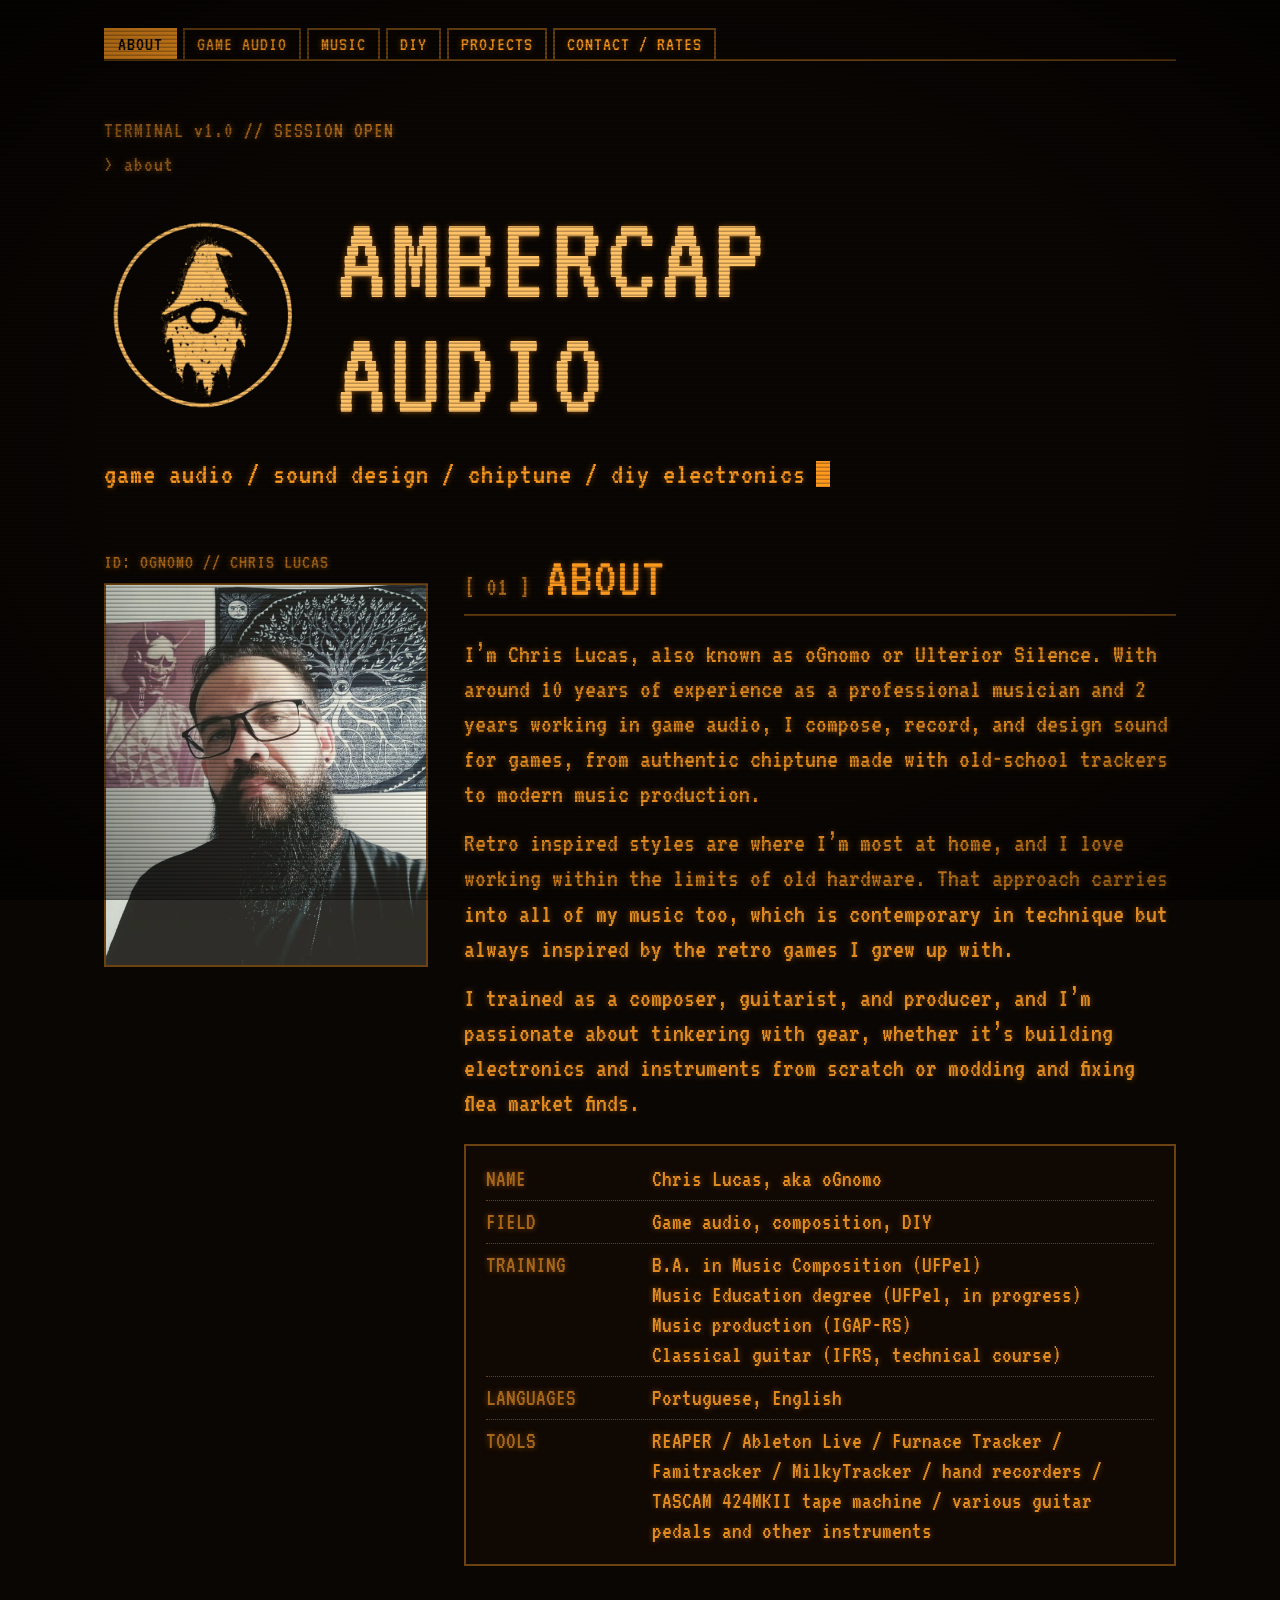
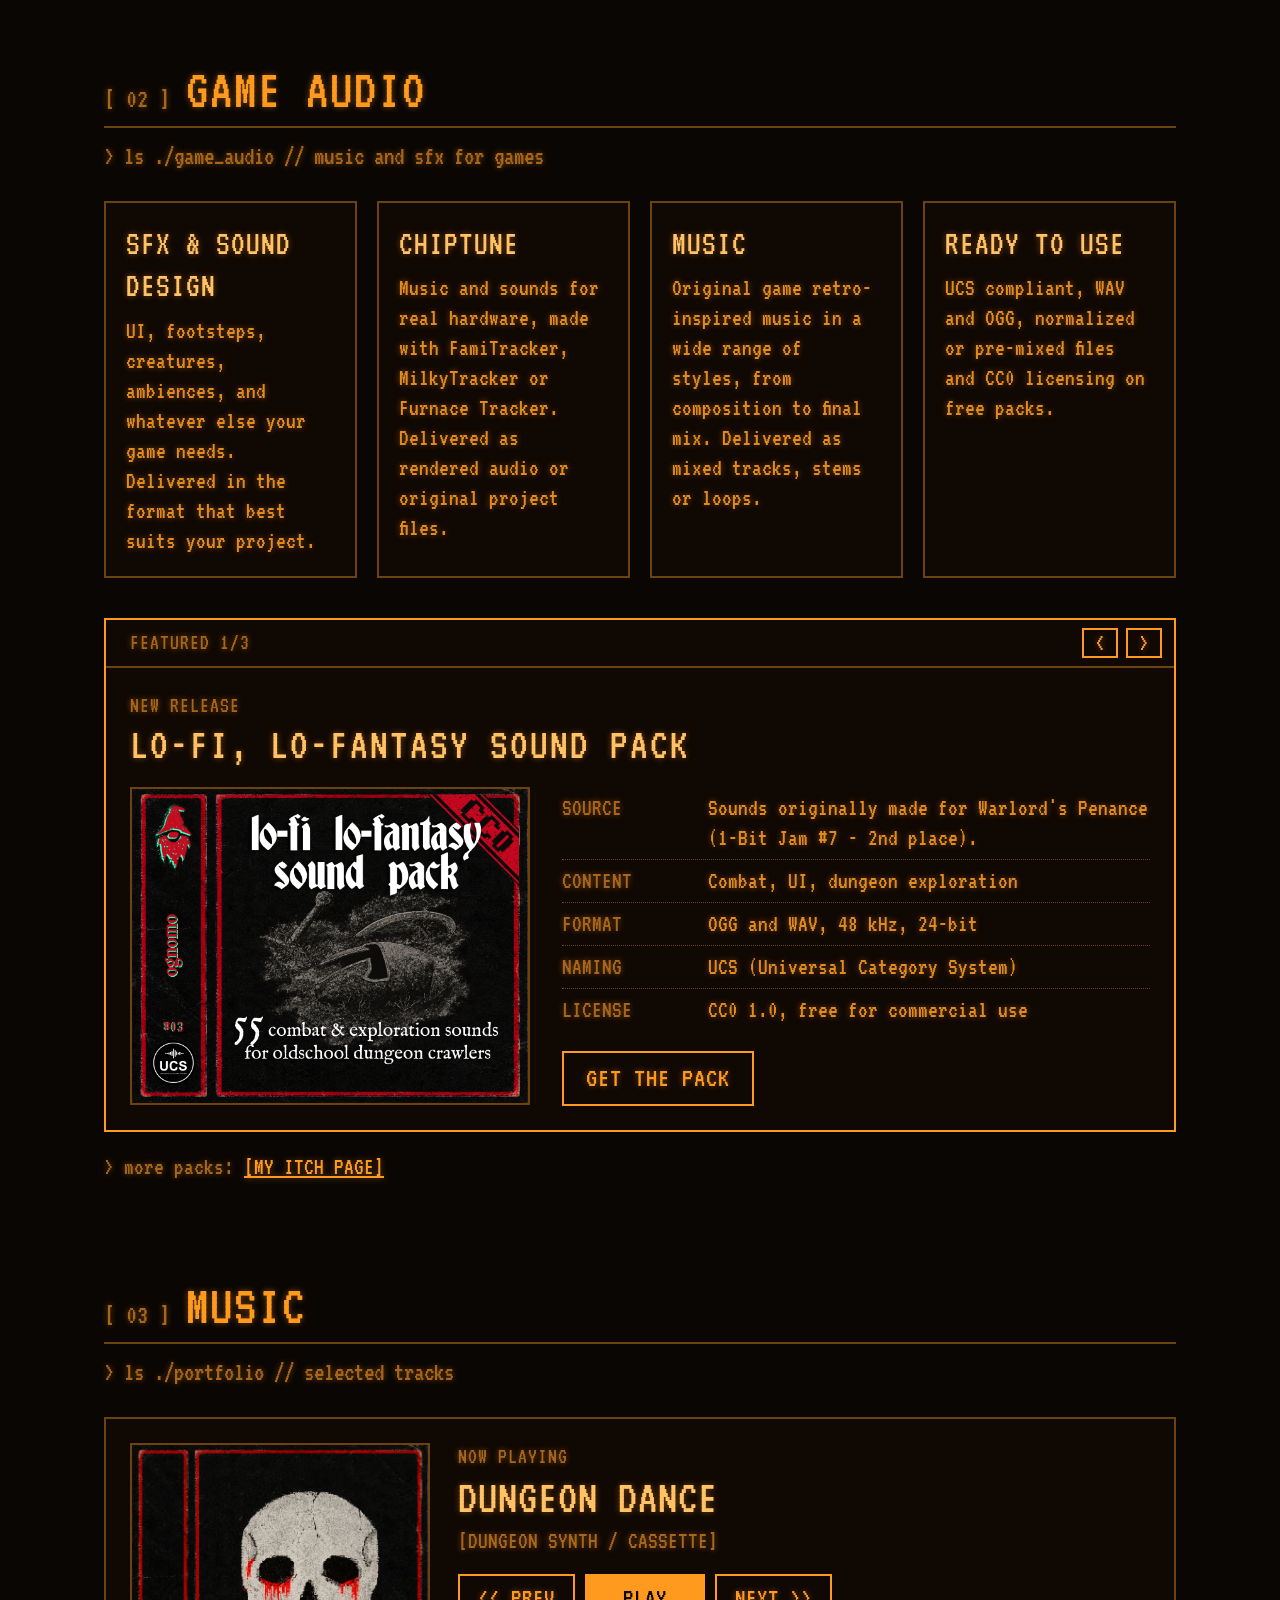
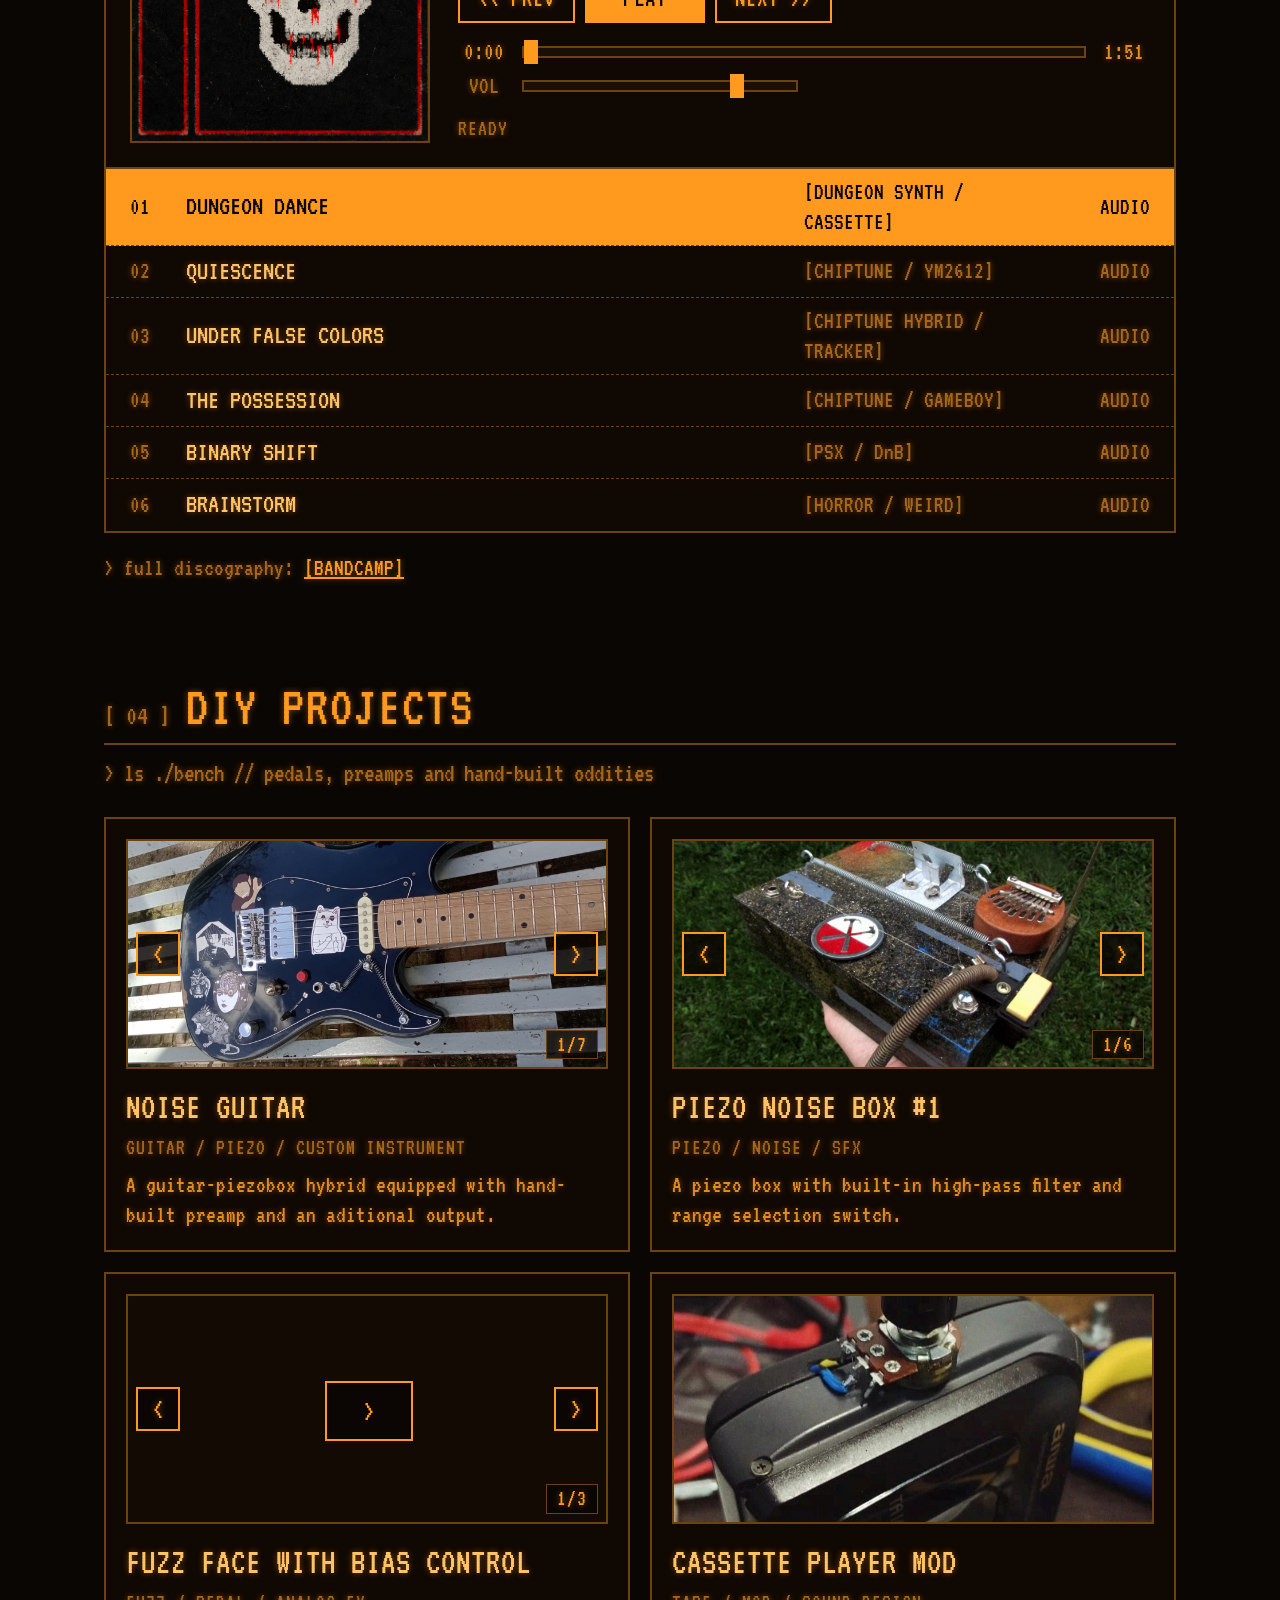
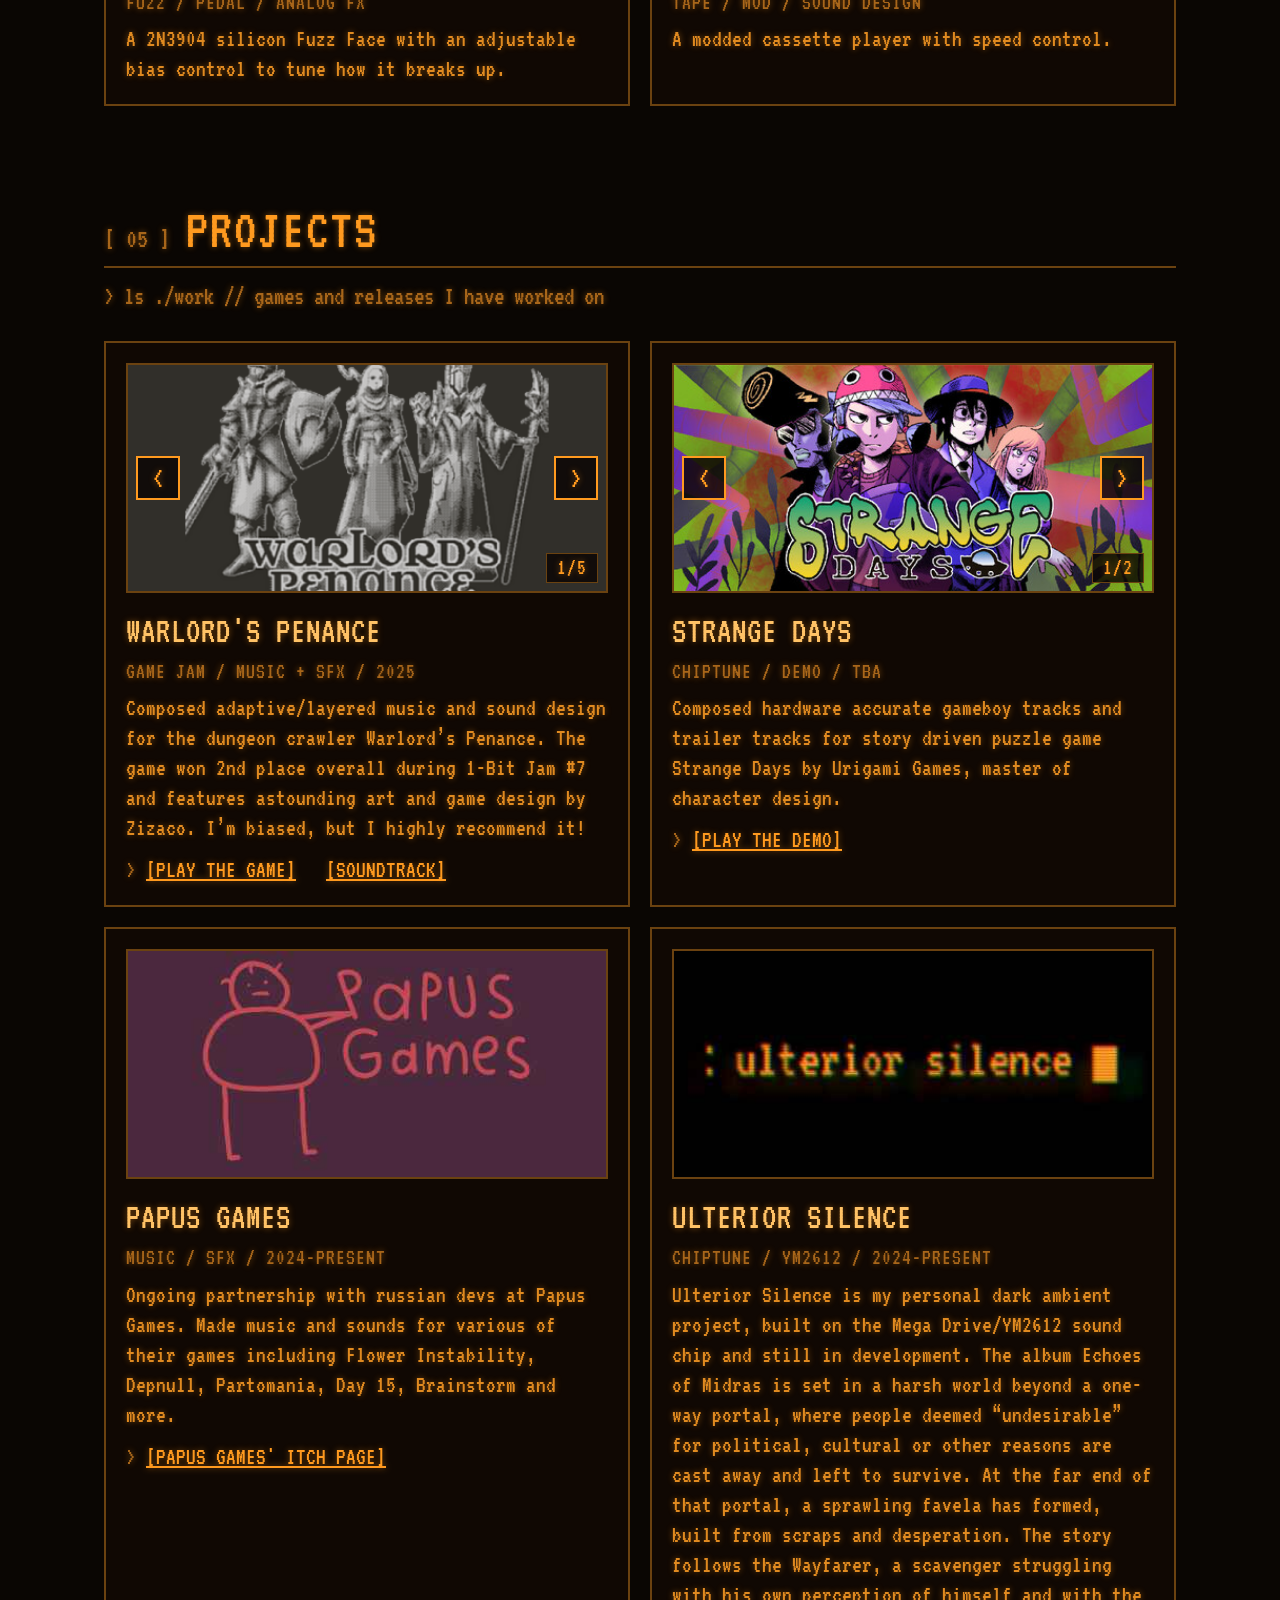
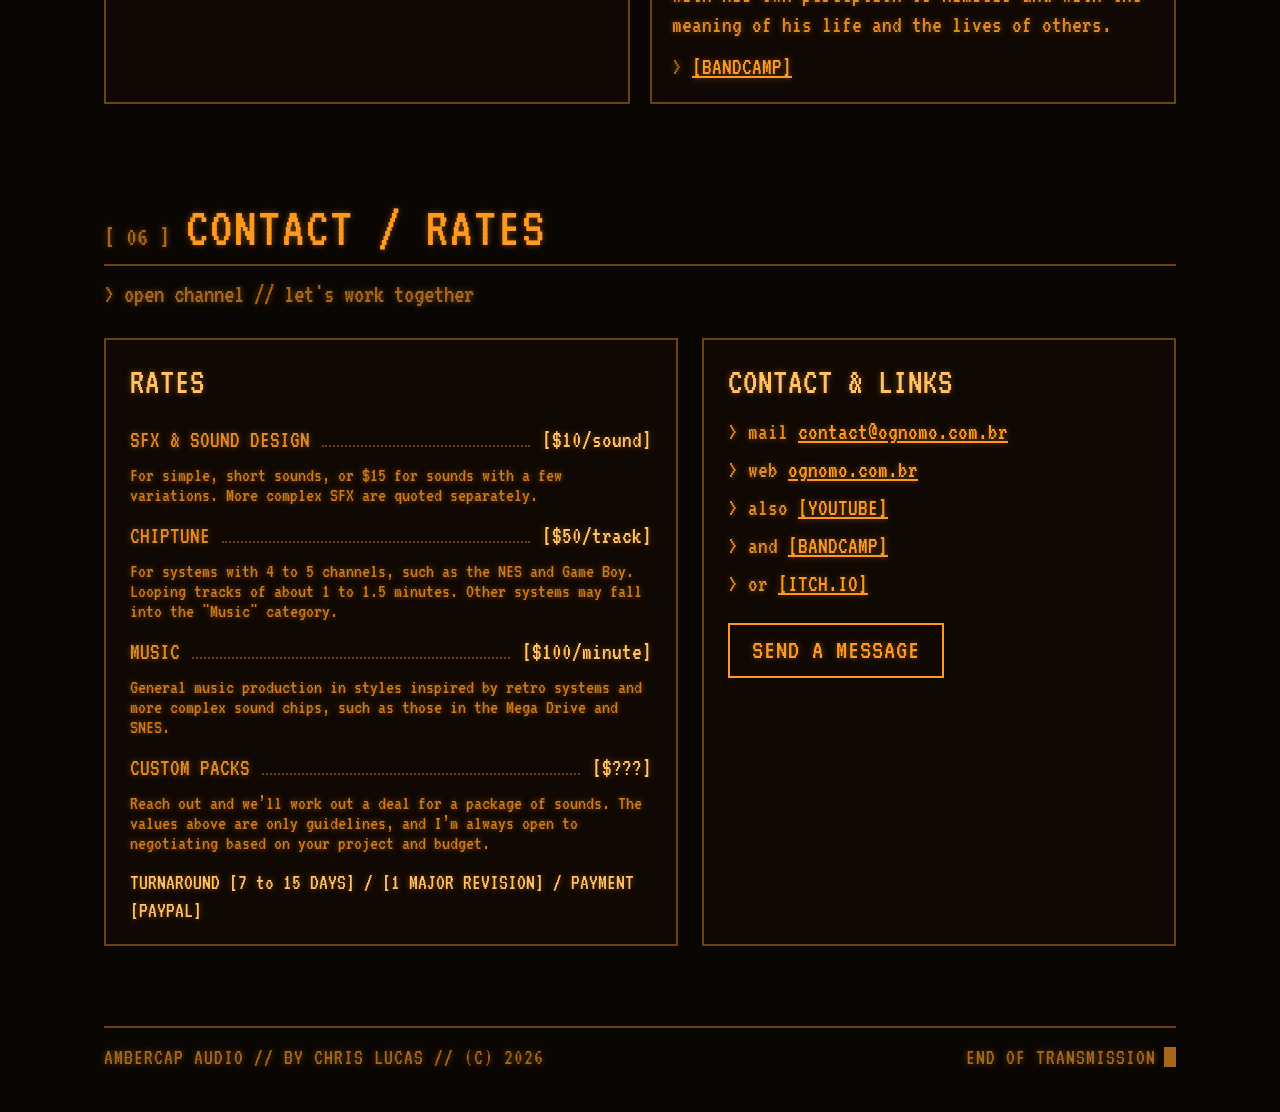
==== commit c6e183c6: "Update index.html" ====
--- a/index.html
+++ b/index.html
@@ -162,7 +162,7 @@
 <div style="flex: 1 1 440px; min-width: 0">
 <div style="display: flex; align-items: baseline; gap: 16px; flex-wrap: wrap; border-bottom: 2px solid #6b4210; padding-bottom: 8px; margin-bottom: 20px">
 <span style="font-size: 28px; color: #a8661a">[ 01 ]</span>
-<h2 style="margin: 0; font-weight: 400; font-size: 56px; letter-spacing: 2px; line-height: 1">WHO AM I</h2>
+<h2 style="margin: 0; font-weight: 400; font-size: 56px; letter-spacing: 2px; line-height: 1">ABOUT</h2>
 </div>
 <p style="margin: 0 0 14px; font-size: 27px; line-height: 1.3">I’m Chris Lucas, also known as oGnomo or Ulterior Silence. With around 10 years of experience as a professional musician and 2 years working in game audio, I compose, record, and design sound for games, from authentic chiptune made with old-school trackers to modern music production.</p>
 <p style="margin: 0 0 14px; font-size: 27px; line-height: 1.3">Retro inspired styles are where I’m most at home, and I love working within the limits of old hardware. That approach carries into all of my music too, which is contemporary in technique but always inspired by the retro games I grew up with. </p>
@@ -352,7 +352,7 @@
 <p style="margin: 0; font-size: 24px">A 2N3904 silicon Fuzz Face with an adjustable bias control to tune how it breaks up.</p>
 </div>
 <div style="flex: 1 1 460px; min-width: 0; box-sizing: border-box; border: 2px solid #6b4210; background: #100803; padding: 20px">
-<div class="gal" data-alt="Oneal OD200 rack delay" data-photos="photos/tape.jpg"></div>
+<div class="gal" data-alt="Modded tape player" data-photos="photos/tape.jpg"></div>
 <h3 style="margin: 0 0 4px; font-weight: 400; font-size: 36px; color: #ffc266; letter-spacing: 1px">CASSETTE PLAYER MOD</h3>
 <p style="margin: 0 0 8px; color: #a8661a; font-size: 22px; letter-spacing: 1px">TAPE / MOD / SOUND DESIGN</p>
 <p style="margin: 0; font-size: 24px">A modded cassette player with speed control.</p>
@@ -374,7 +374,7 @@
 <div class="gal" data-alt="Warlord's Penance" data-photos="covers/wlp0.png, https://www.youtube.com/watch?v=dFVEou0H01w, covers/wlp1.png, covers/wlp2.png, covers/wlp4.png "></div>
 <h3 style="margin: 0 0 4px; font-weight: 400; font-size: 36px; color: #ffc266; letter-spacing: 1px">WARLORD'S PENANCE</h3>
 <p style="margin: 0 0 8px; color: #a8661a; font-size: 22px; letter-spacing: 1px">GAME JAM / MUSIC + SFX / 2025</p>
-<p style="margin: 0 0 12px; font-size: 24px">Adaptive/layered music and sound design for the dungeon crawler Warlord’s Penance. The game won 2nd place overall and features astounding art and game design by Zizaco. I’m biased, but I highly recommend it!</p>
+<p style="margin: 0 0 12px; font-size: 24px">Composed adaptive/layered music and sound design for the dungeon crawler Warlord’s Penance. The game won 2nd place overall during 1-Bit Jam #7 and features astounding art and game design by Zizaco. I’m biased, but I highly recommend it!</p>
 <p style="margin: 0; color: #a8661a; font-size: 24px">&gt; <a class="row-a" href="https://zizaco.itch.io/wl-penance" style="color: #ff9a1f">[PLAY THE GAME]</a> &nbsp; <a class="row-a" href="https://www.youtube.com/watch?v=rNnEF2_qeXU" style="color: #ff9a1f">[SOUNDTRACK]</a></p>
 </div>
 
@@ -382,7 +382,7 @@
 <div class="gal" data-alt="Strange Days" data-photos="covers/strange0.png, https://www.youtube.com/watch?v=zAa4MTwJzH8"></div>
 <h3 style="margin: 0 0 4px; font-weight: 400; font-size: 36px; color: #ffc266; letter-spacing: 1px">STRANGE DAYS</h3>
 <p style="margin: 0 0 8px; color: #a8661a; font-size: 22px; letter-spacing: 1px">CHIPTUNE / DEMO / TBA</p>
-<p style="margin: 0 0 12px; font-size: 24px">Hardware accurate gameboy tracks and trailer tracks for story driven puzzle game Strange Days by Urigami Games.</p>
+<p style="margin: 0 0 12px; font-size: 24px">Composed hardware accurate gameboy tracks and trailer tracks for story driven puzzle game Strange Days by Urigami Games, master of character design.</p>
 <p style="margin: 0; color: #a8661a; font-size: 24px">&gt; <a class="row-a" href="https://store.steampowered.com/app/3714040/Strange_Days/" style="color: #ff9a1f">[PLAY THE DEMO]</a></p>
 </div>
 
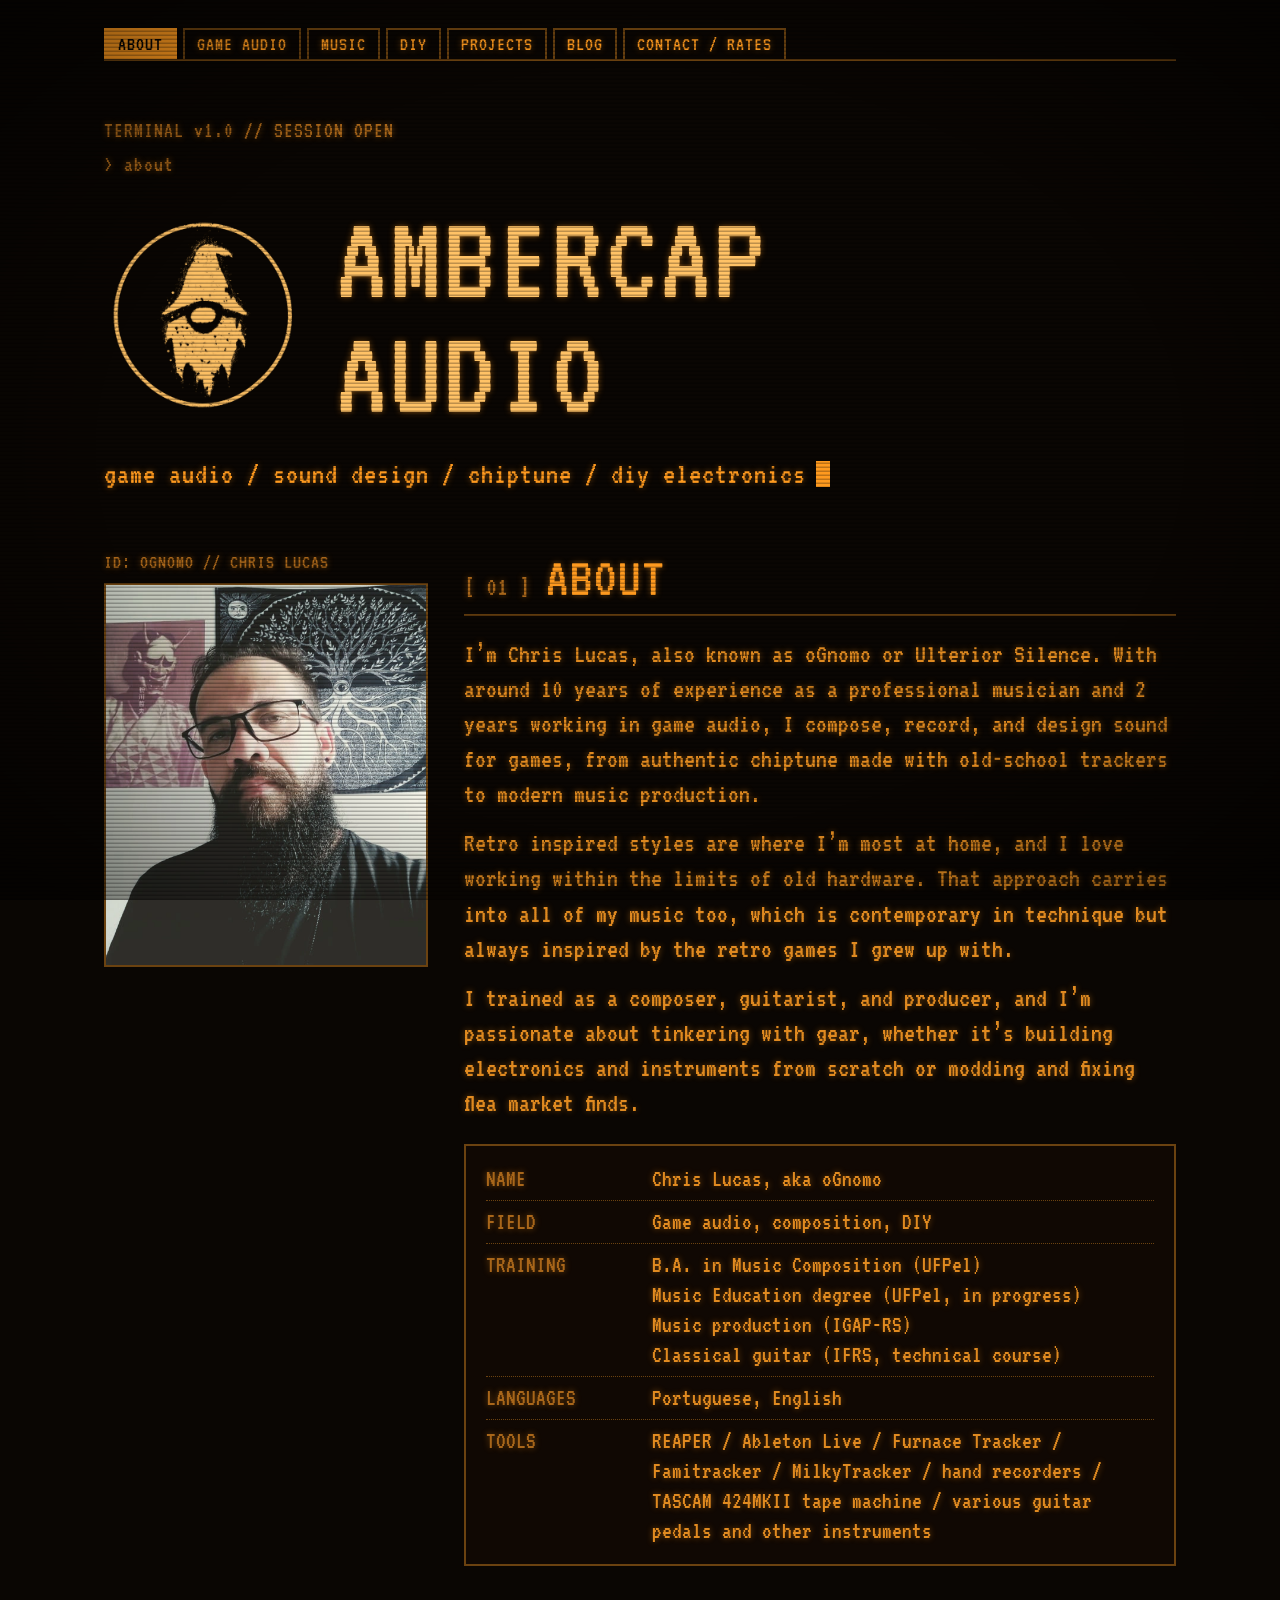
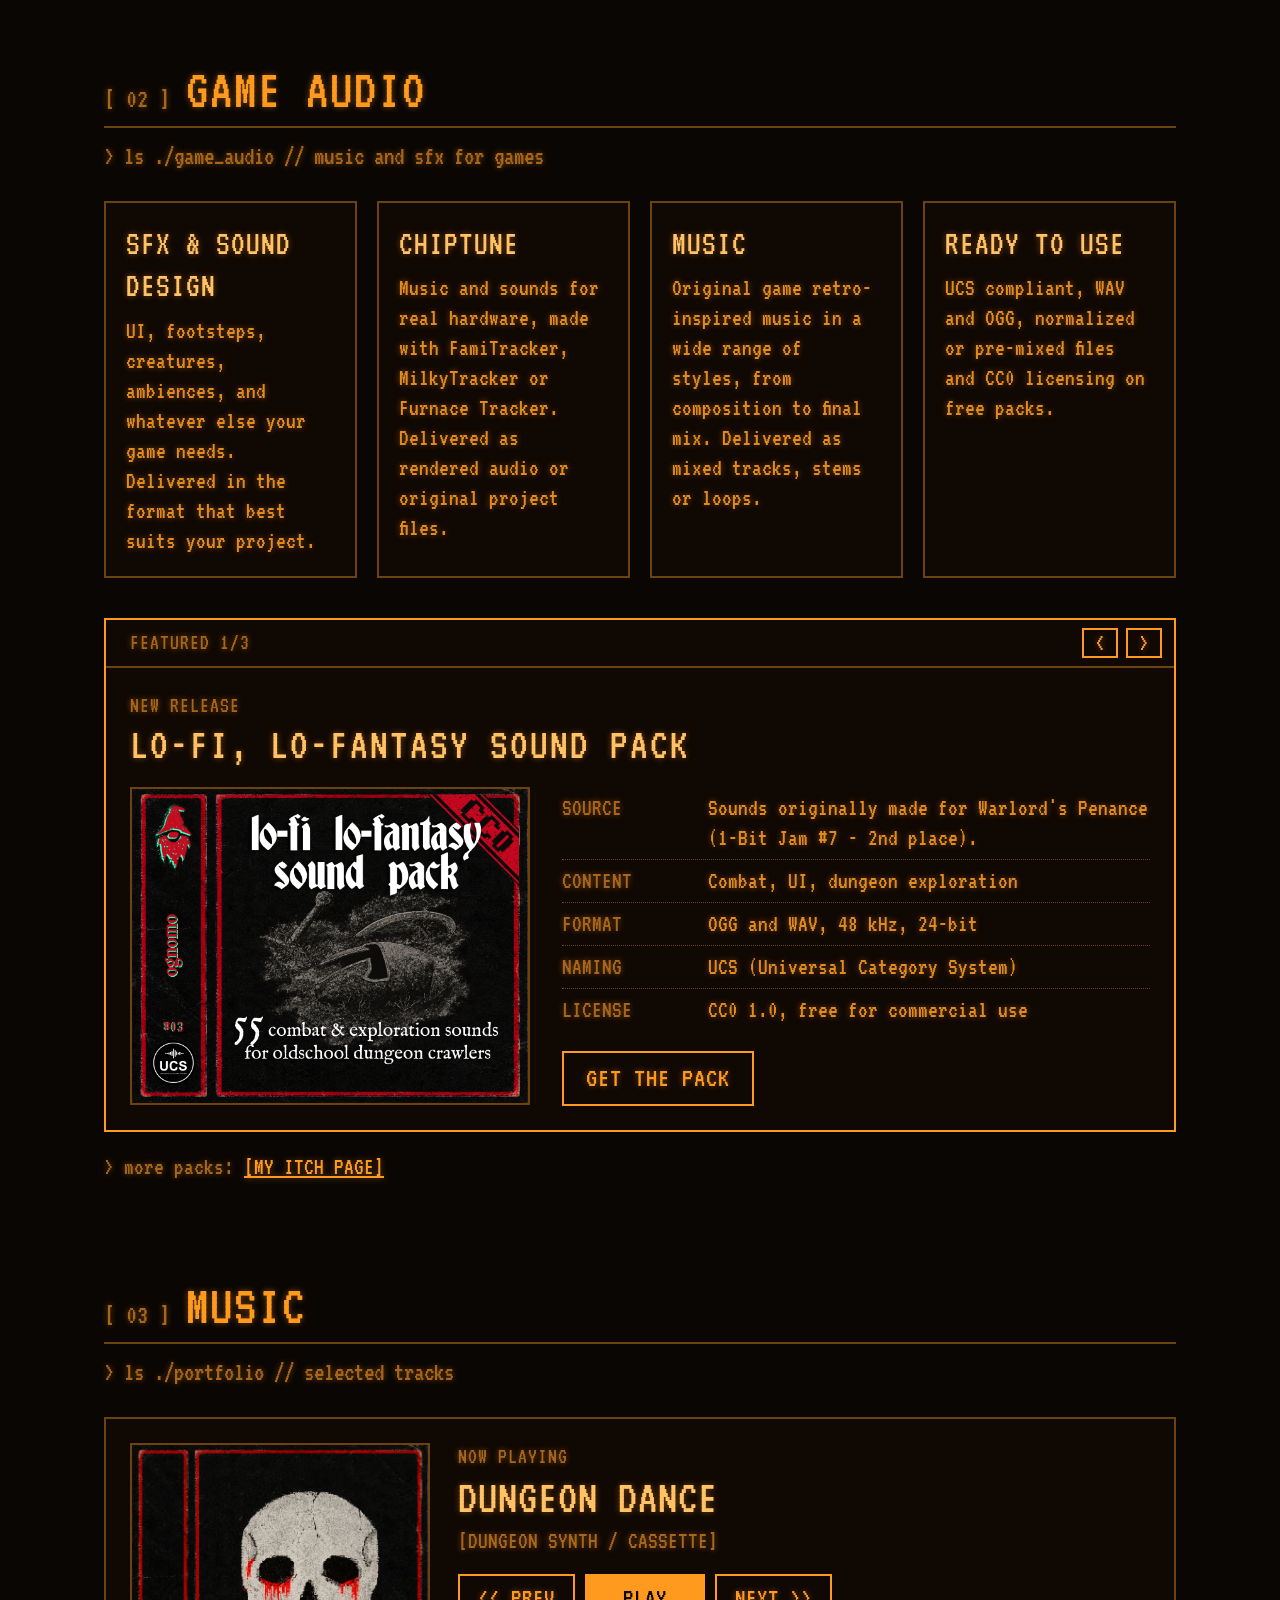
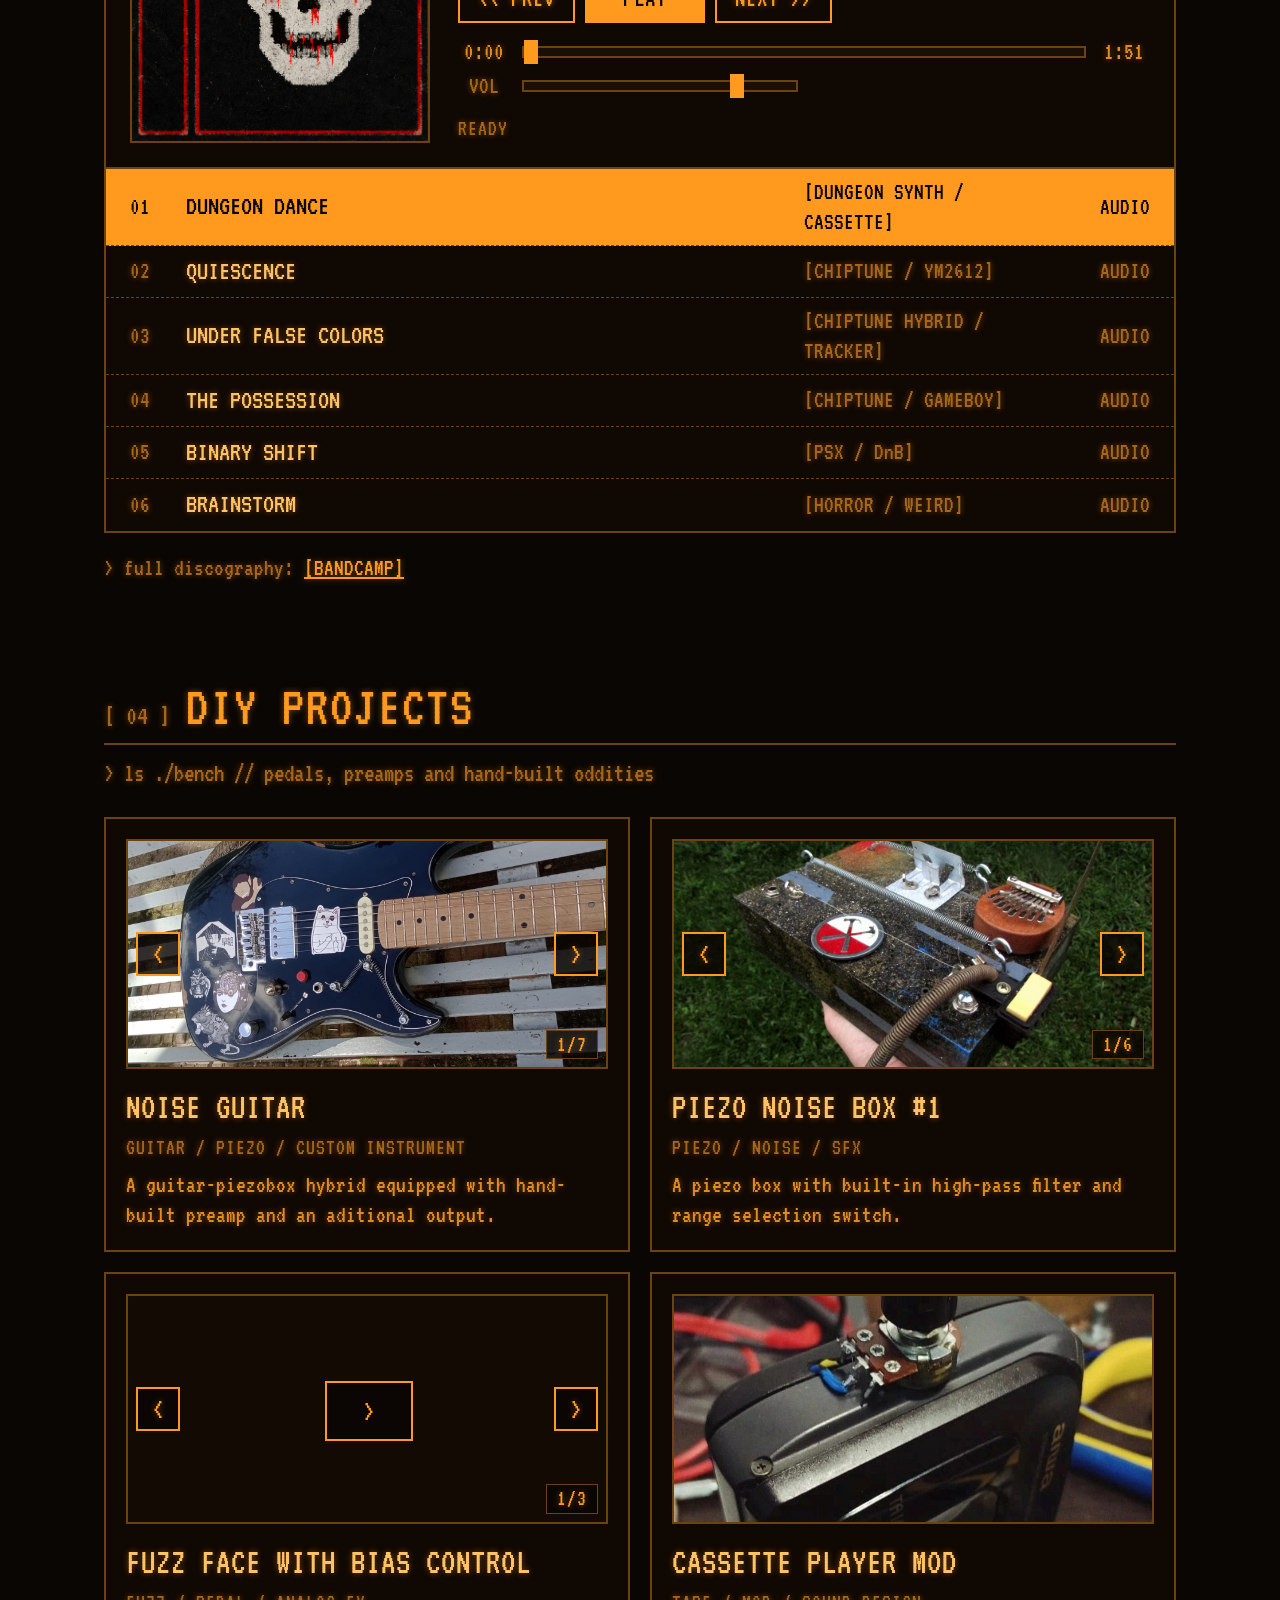
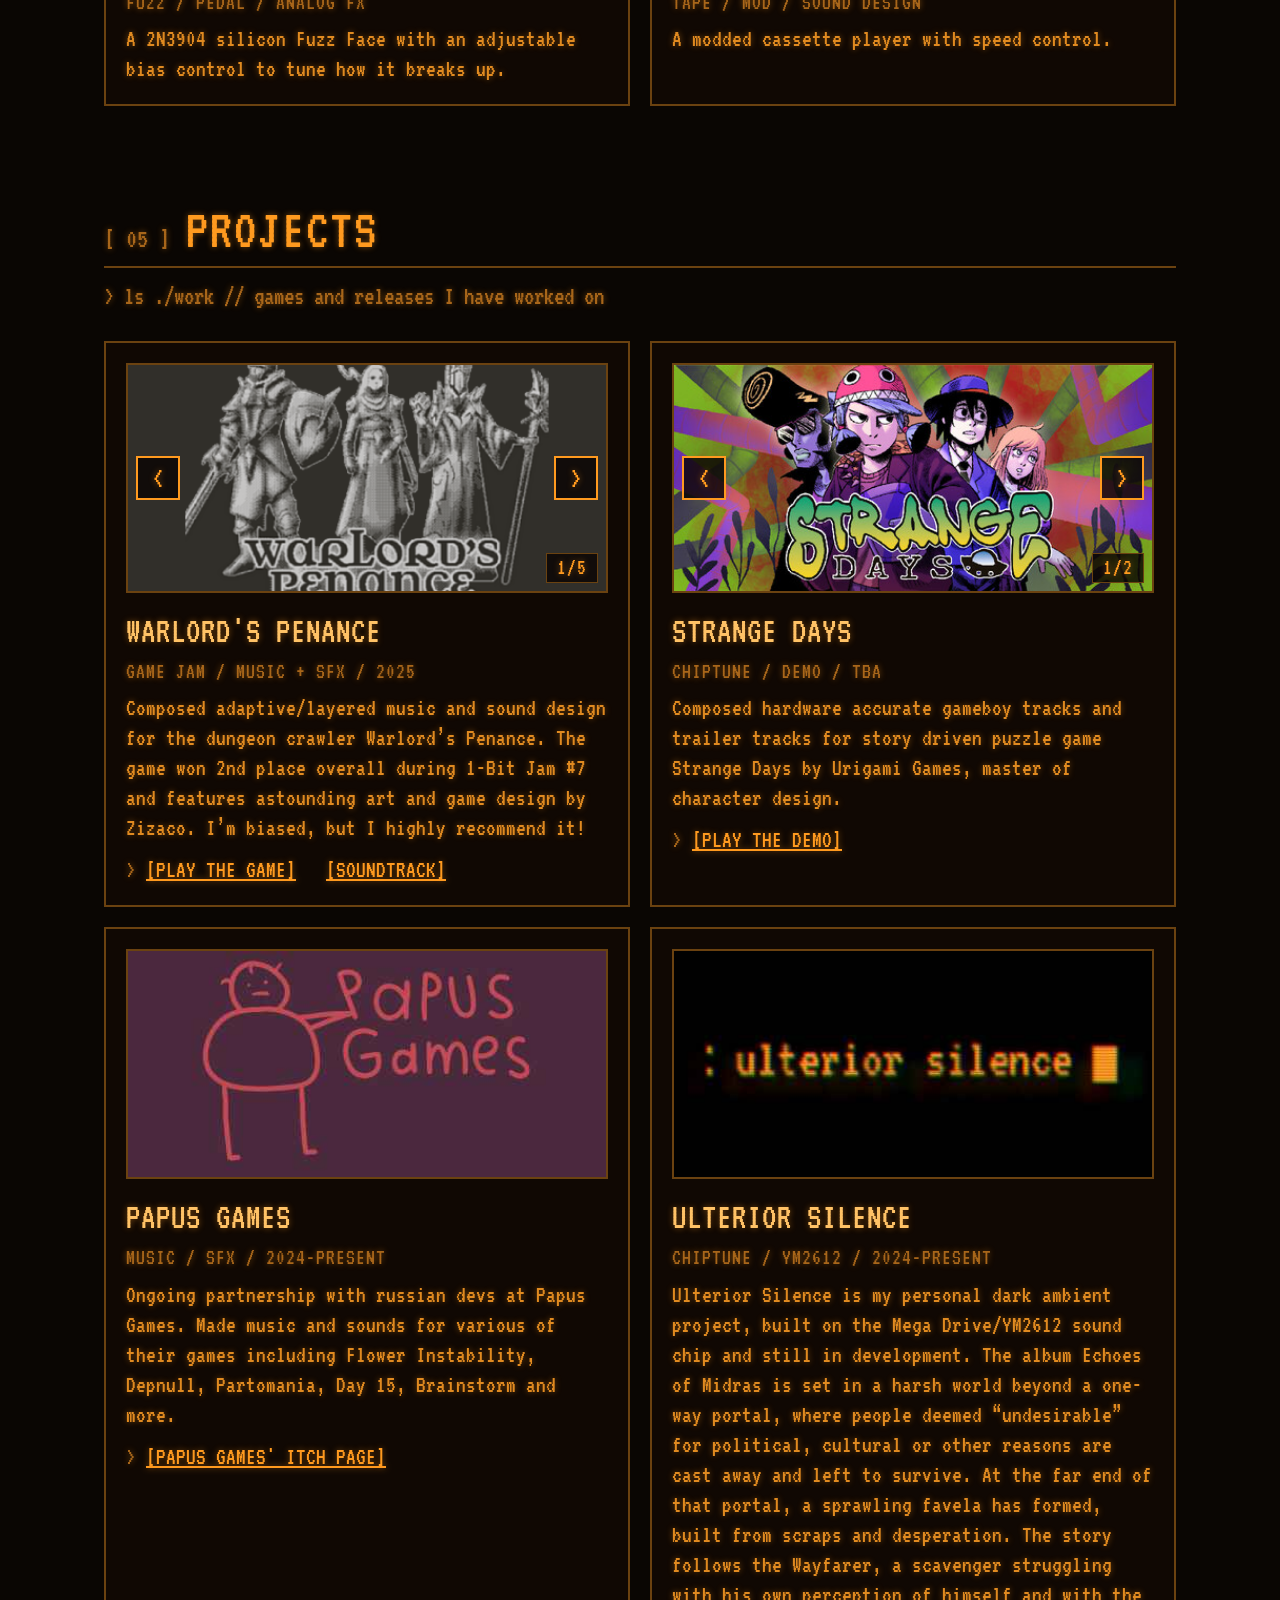
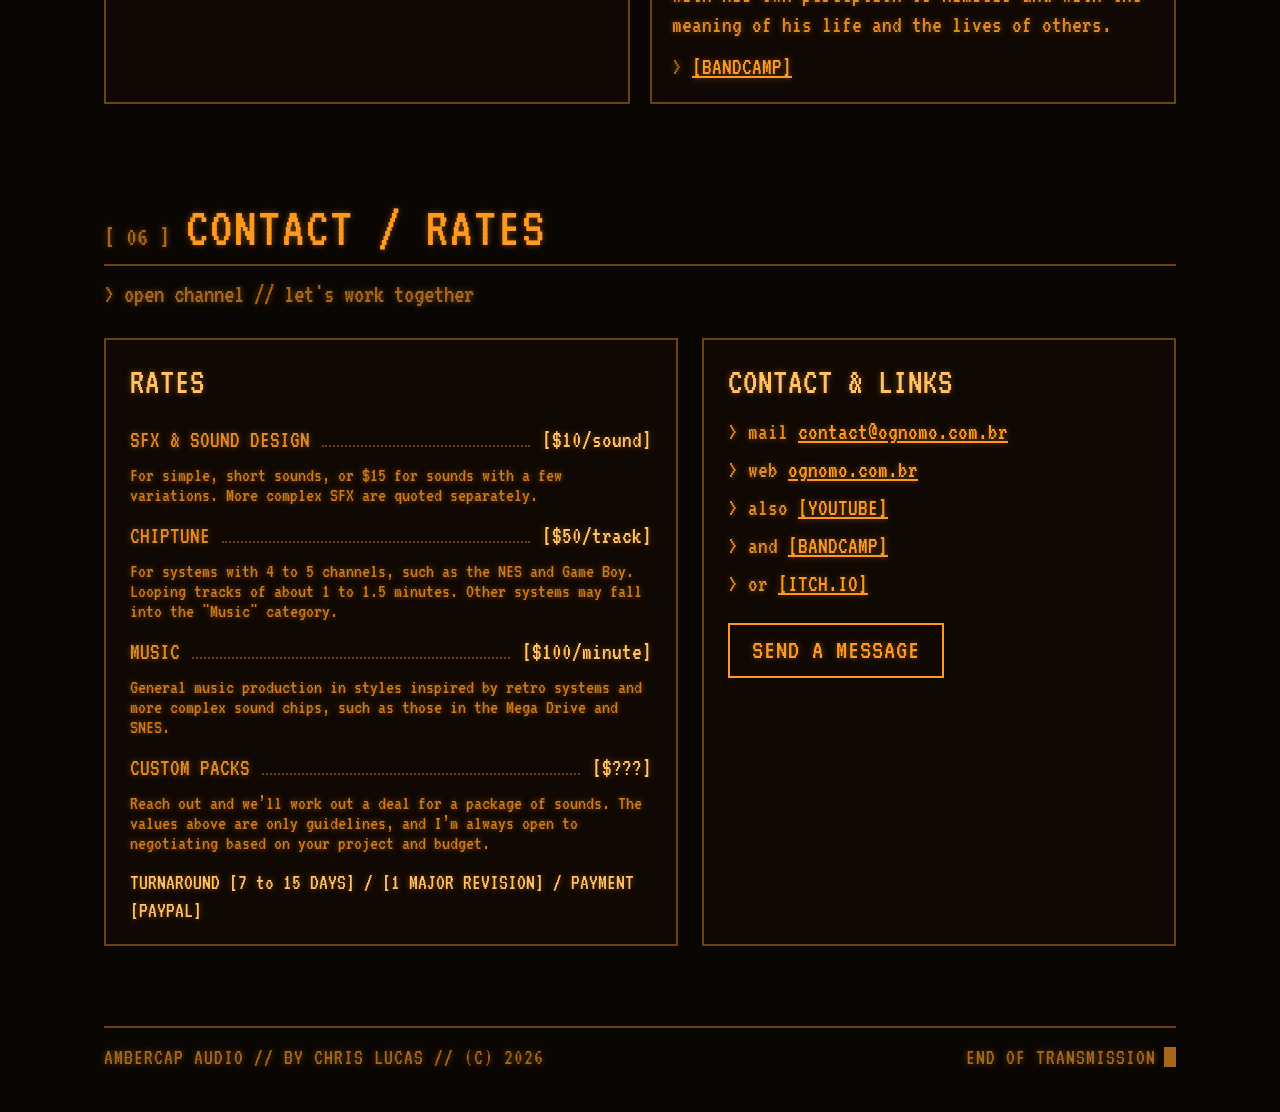
==== commit 073a96dd: "Update index.html" ====
--- a/index.html
+++ b/index.html
@@ -138,6 +138,7 @@
 <a class="nav-a" href="#music" style="display: inline-flex; align-items: center; box-sizing: border-box; min-height: 30px; padding: 2px 12px; font-size: 20px; border: 2px solid #6b4210; border-bottom: none; color: #ff9a1f; text-decoration: none; letter-spacing: 1px">MUSIC</a>
 <a class="nav-a" href="#diy" style="display: inline-flex; align-items: center; box-sizing: border-box; min-height: 30px; padding: 2px 12px; font-size: 20px; border: 2px solid #6b4210; border-bottom: none; color: #ff9a1f; text-decoration: none; letter-spacing: 1px">DIY</a>
 <a class="nav-a" href="#projects" style="display: inline-flex; align-items: center; box-sizing: border-box; min-height: 30px; padding: 2px 12px; font-size: 20px; border: 2px solid #6b4210; border-bottom: none; color: #ff9a1f; text-decoration: none; letter-spacing: 1px">PROJECTS</a>
+<a class="nav-a" href="blog/index.html" style="display: inline-flex; align-items: center; box-sizing: border-box; min-height: 30px; padding: 2px 12px; font-size: 20px; border: 2px solid #6b4210; border-bottom: none; color: #ff9a1f; text-decoration: none; letter-spacing: 1px">BLOG</a>
 <a class="nav-a" href="#contact" style="display: inline-flex; align-items: center; box-sizing: border-box; min-height: 30px; padding: 2px 12px; font-size: 20px; border: 2px solid #6b4210; border-bottom: none; color: #ff9a1f; text-decoration: none; letter-spacing: 1px">CONTACT / RATES</a>
 </nav>
 </div>
@@ -437,6 +438,15 @@
 <a class="btn" href="mailto:contact@ognomo.com.br?subject=Project%20inquiry" style="display: inline-flex; align-items: center; box-sizing: border-box; min-height: 44px; padding: 8px 22px; border: 2px solid #ff9a1f; color: #ff9a1f; text-decoration: none; font-size: 28px; letter-spacing: 1px">SEND A MESSAGE</a>
 </div>
 </div>
+</section>
+
+<!-- LATEST BLOG POSTS (filled from blog/posts.json) -->
+<section id="latest" hidden style="padding: 56px 0 0">
+<div style="display: flex; align-items: baseline; gap: 16px; flex-wrap: wrap; border-bottom: 2px solid #6b4210; padding-bottom: 8px; margin-bottom: 12px">
+<h2 style="margin: 0; font-weight: 400; font-size: 40px; letter-spacing: 2px; line-height: 1">FROM THE BLOG</h2>
+<a class="row-a" href="blog/index.html" style="color: #ff9a1f">[ALL POSTS]</a>
+</div>
+<div id="latestList"></div>
 </section>
 
 <!-- FOOTER -->
@@ -850,6 +860,20 @@
     else if (e.key === "ArrowRight") { go(idx() + 1); e.preventDefault(); }
   });
 })();
+(function () {
+  fetch("blog/posts.json").then(function (r) { return r.json(); }).then(function (posts) {
+    posts.sort(function (x, y) { return x.date < y.date ? 1 : -1; });
+    var box = document.getElementById("latestList"); if (!posts.length) { return; }
+    posts.slice(0, 3).forEach(function (p) {
+      var a = document.createElement("a"); a.href = "blog/post.html?p=" + encodeURIComponent(p.slug);
+      a.style.cssText = "display:block;padding:10px 0;border-bottom:1px dashed #6b4210;text-decoration:none;color:#e08a20";
+      var m = document.createElement("span"); m.style.cssText = "display:block;color:#a8661a;font-size:20px;letter-spacing:1px"; m.textContent = p.date;
+      var t = document.createElement("span"); t.style.cssText = "display:block;color:#ffc266;font-size:32px;line-height:1.05"; t.textContent = p.title;
+      a.appendChild(m); a.appendChild(t); box.appendChild(a);
+    });
+    document.getElementById("latest").hidden = false;
+  }).catch(function () {});
+})();
 //mãe te amo
 </script>
 </body>
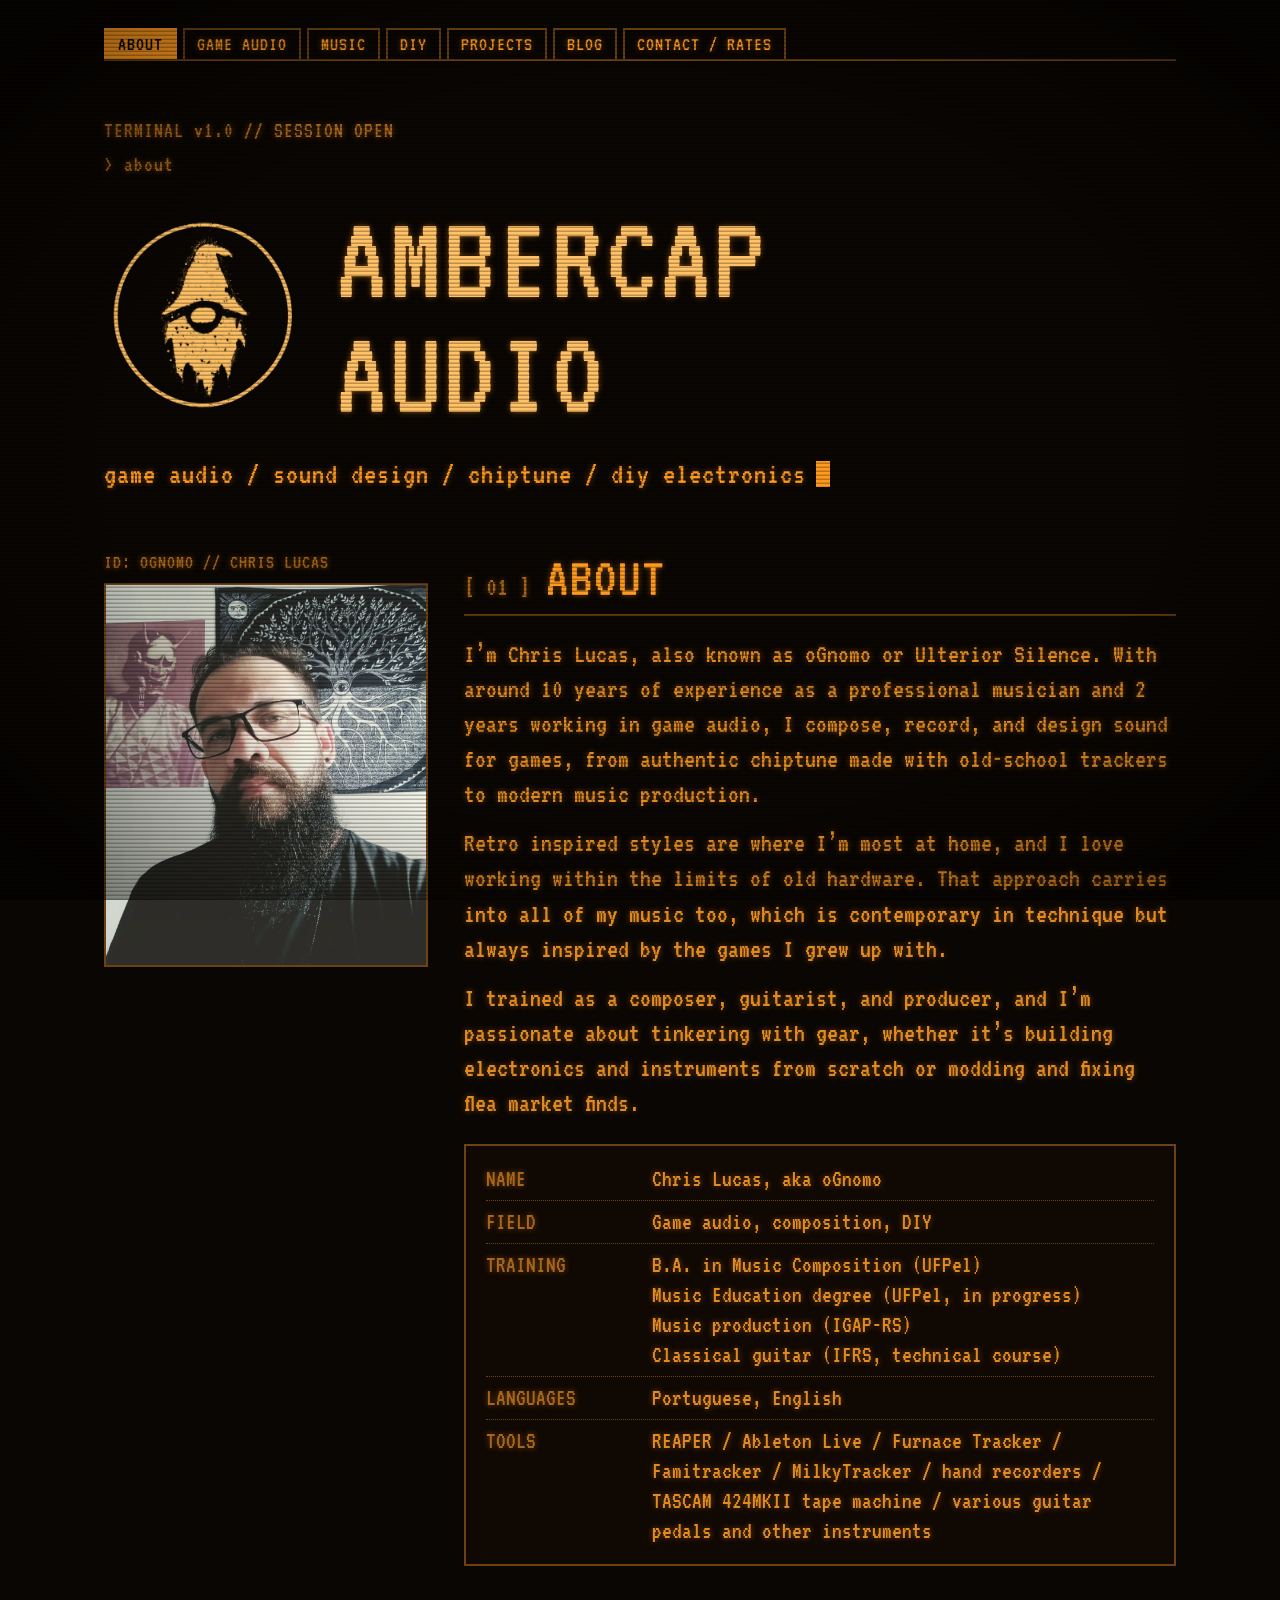
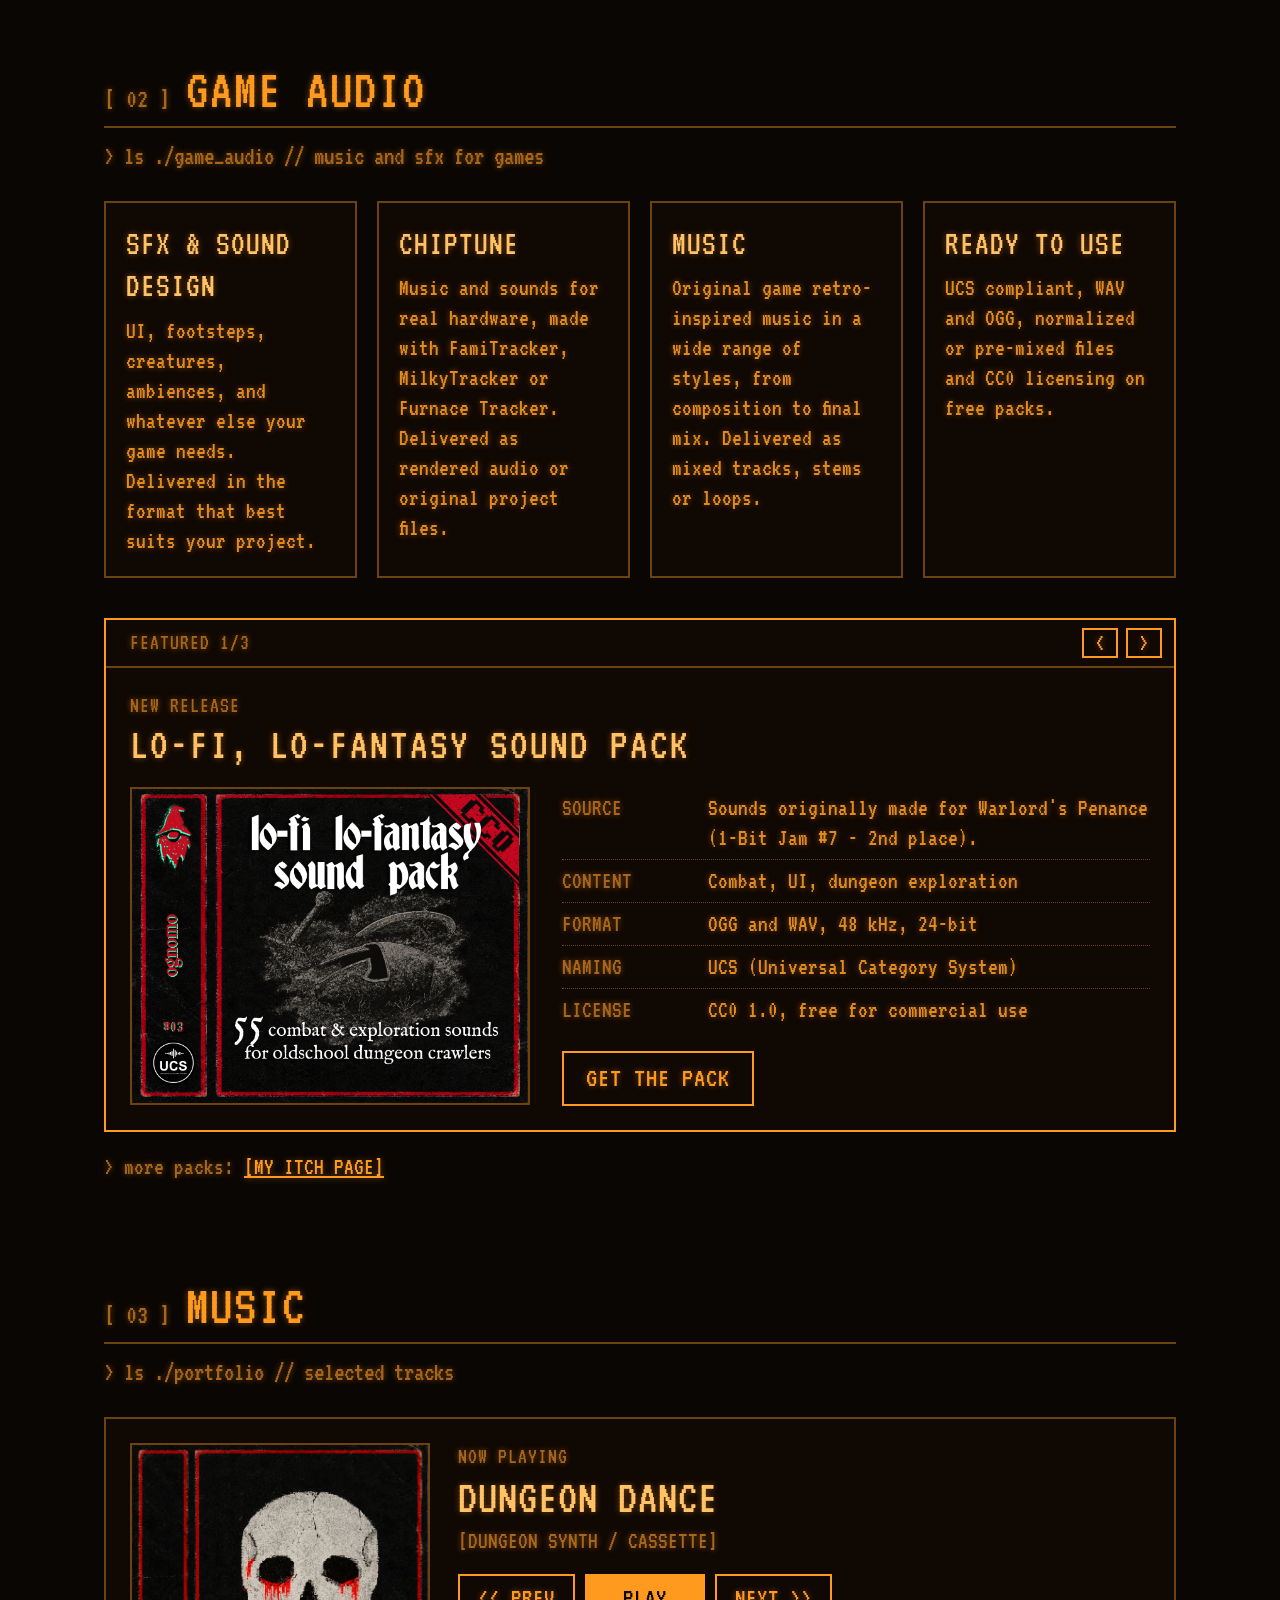
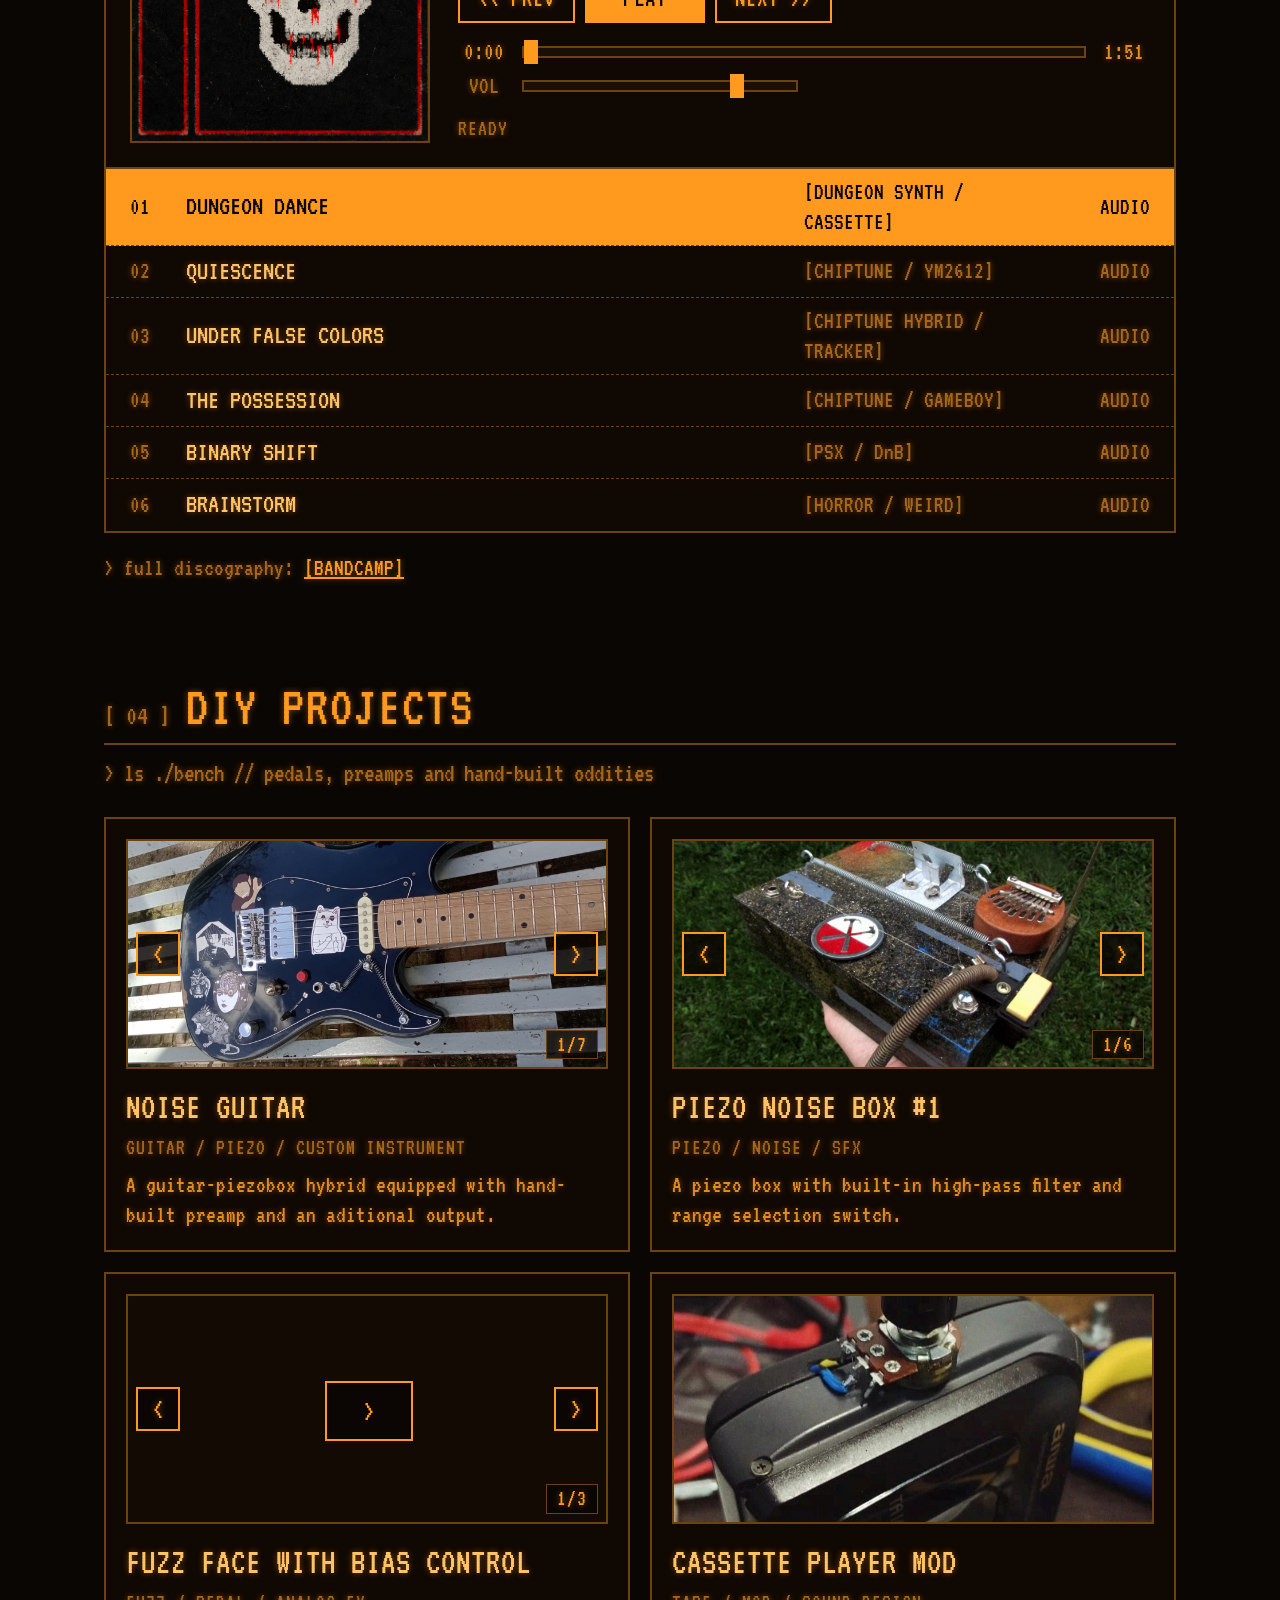
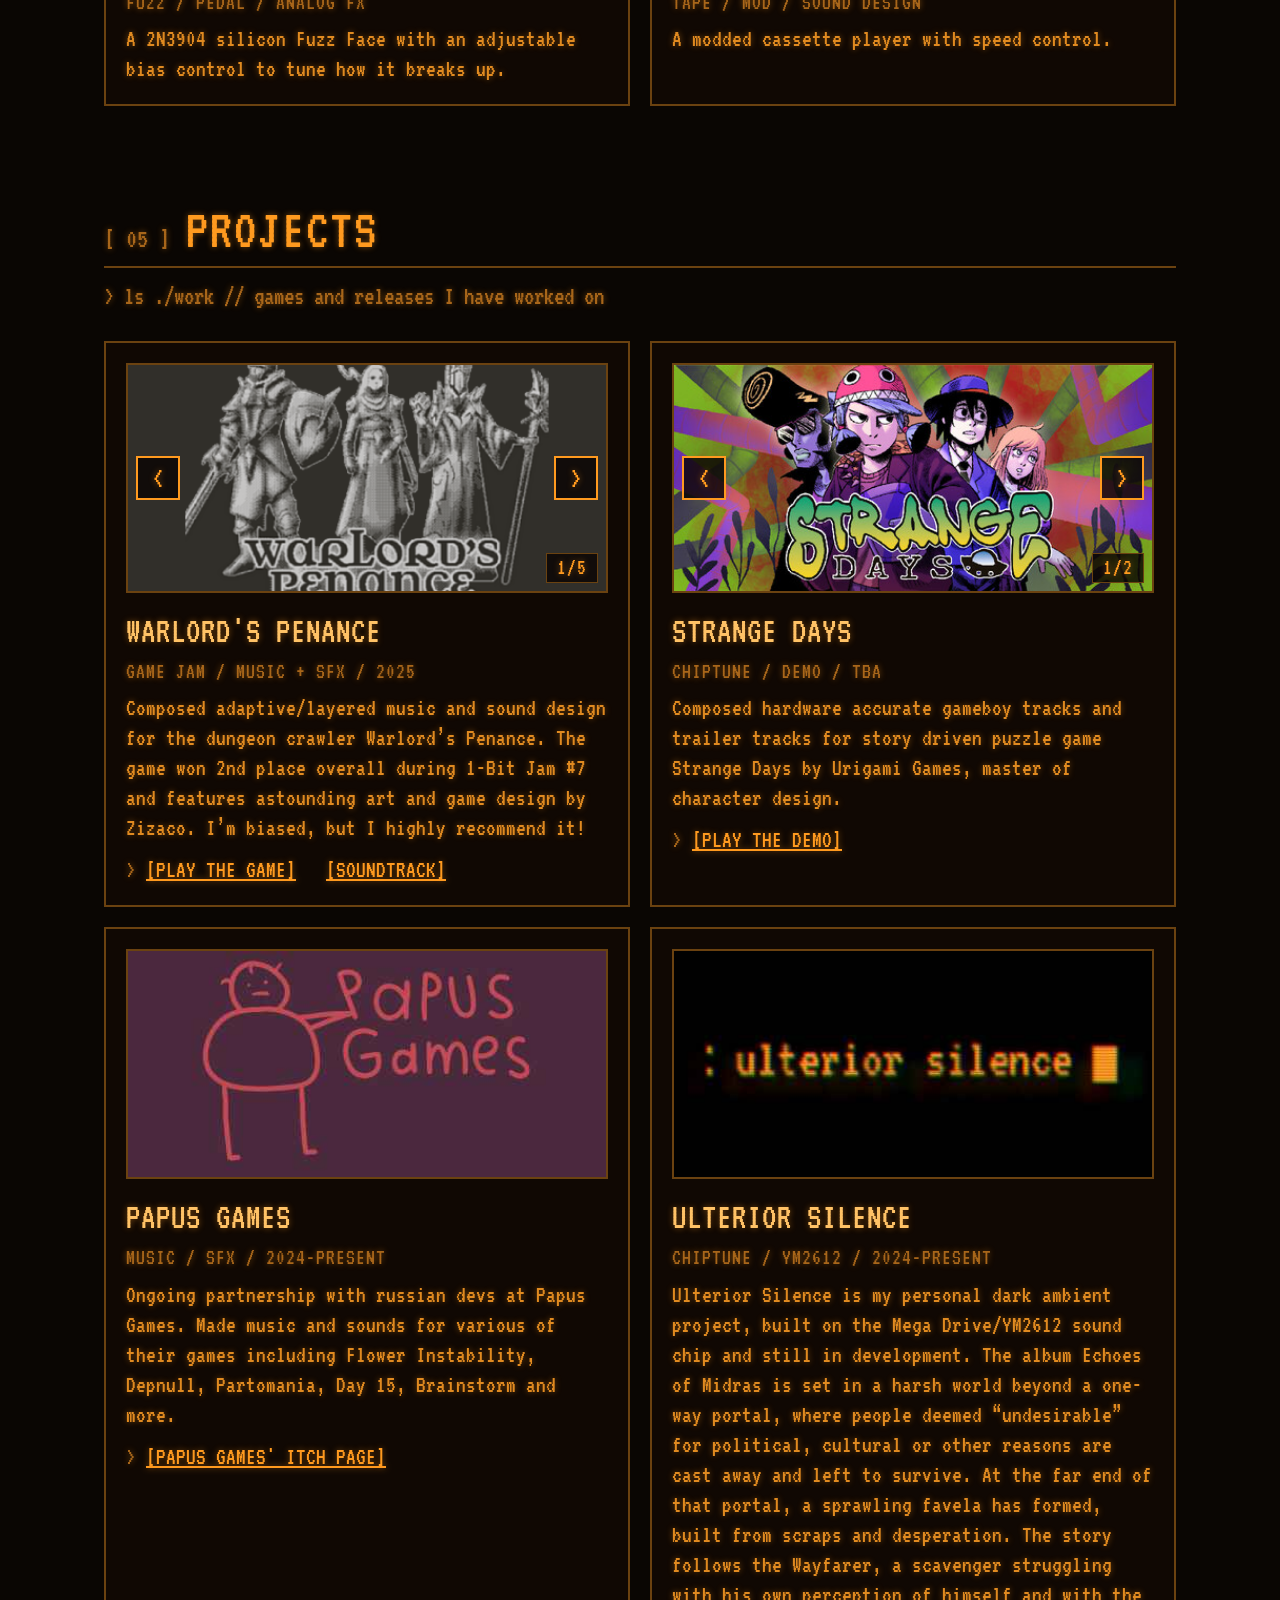
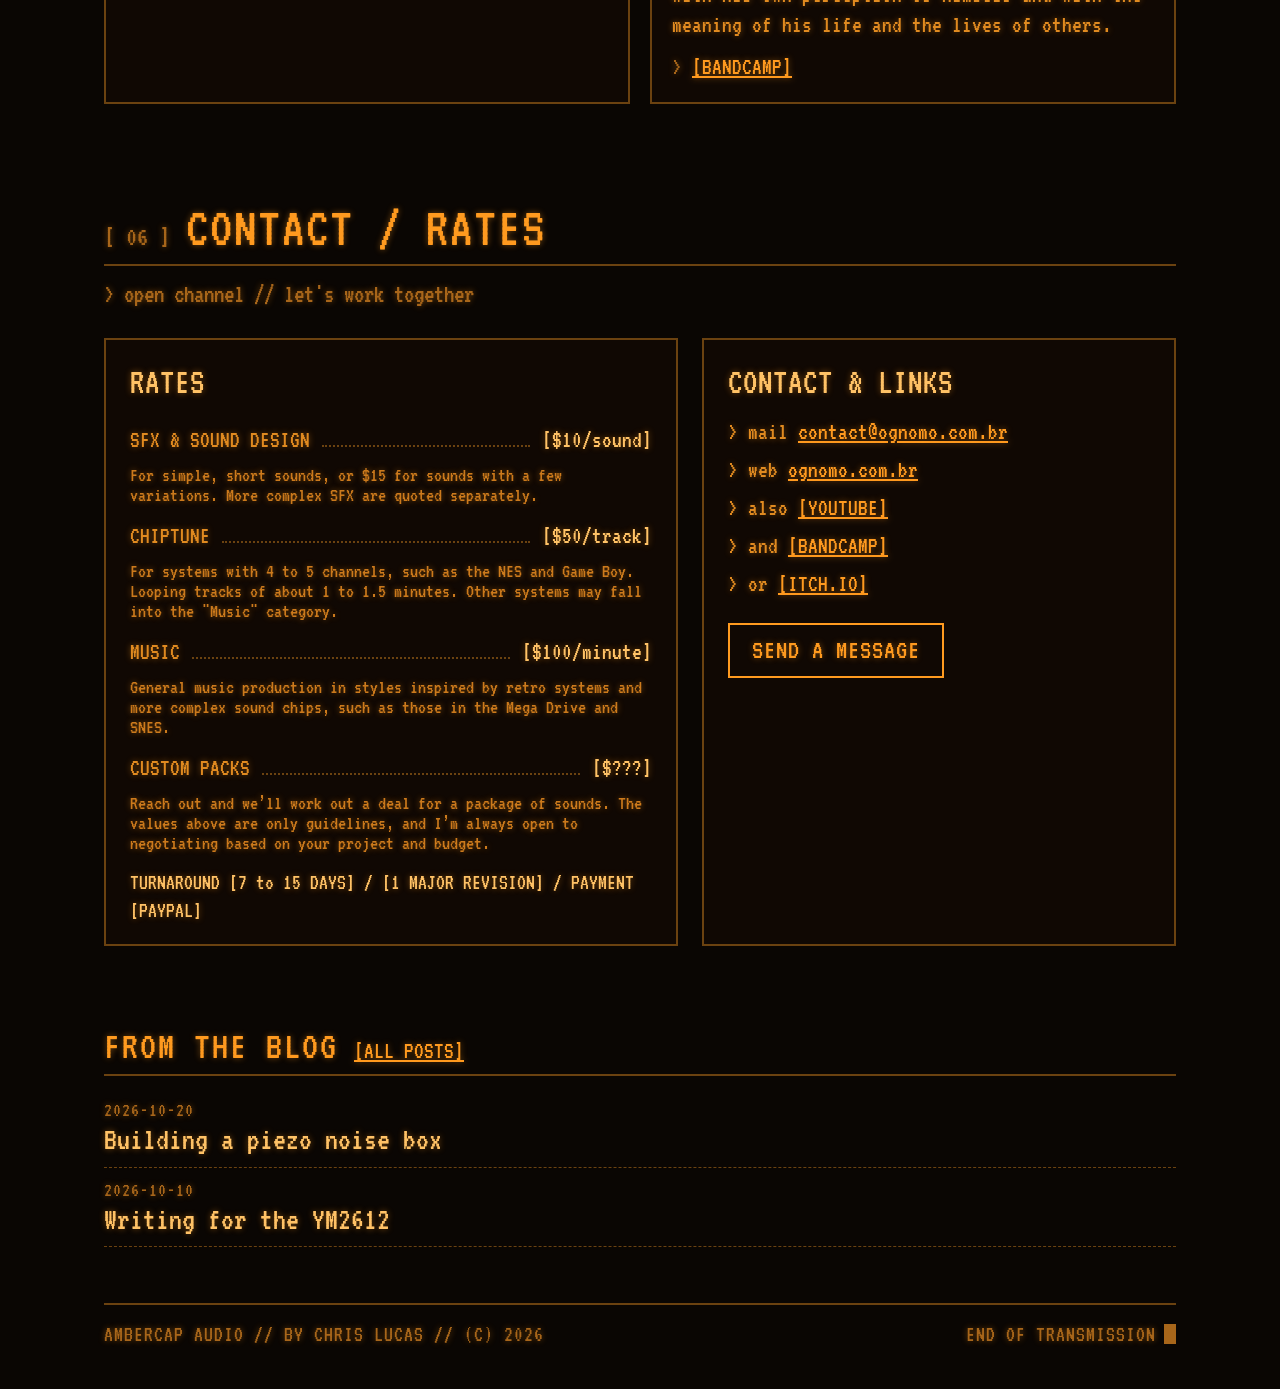
==== commit 12212624: "Update index.html" ====
--- a/index.html
+++ b/index.html
@@ -166,7 +166,7 @@
 <h2 style="margin: 0; font-weight: 400; font-size: 56px; letter-spacing: 2px; line-height: 1">ABOUT</h2>
 </div>
 <p style="margin: 0 0 14px; font-size: 27px; line-height: 1.3">I’m Chris Lucas, also known as oGnomo or Ulterior Silence. With around 10 years of experience as a professional musician and 2 years working in game audio, I compose, record, and design sound for games, from authentic chiptune made with old-school trackers to modern music production.</p>
-<p style="margin: 0 0 14px; font-size: 27px; line-height: 1.3">Retro inspired styles are where I’m most at home, and I love working within the limits of old hardware. That approach carries into all of my music too, which is contemporary in technique but always inspired by the retro games I grew up with. </p>
+<p style="margin: 0 0 14px; font-size: 27px; line-height: 1.3">Retro inspired styles are where I’m most at home, and I love working within the limits of old hardware. That approach carries into all of my music too, which is contemporary in technique but always inspired by the games I grew up with. </p>
 <p style="margin: 0 0 24px; font-size: 27px; line-height: 1.3">I trained as a composer, guitarist, and producer, and I’m passionate about tinkering with gear, whether it’s building electronics and instruments from scratch or modding and fixing flea market finds.</p>
 
 <div style="border: 2px solid #6b4210; padding: 12px 20px; background: #100803">
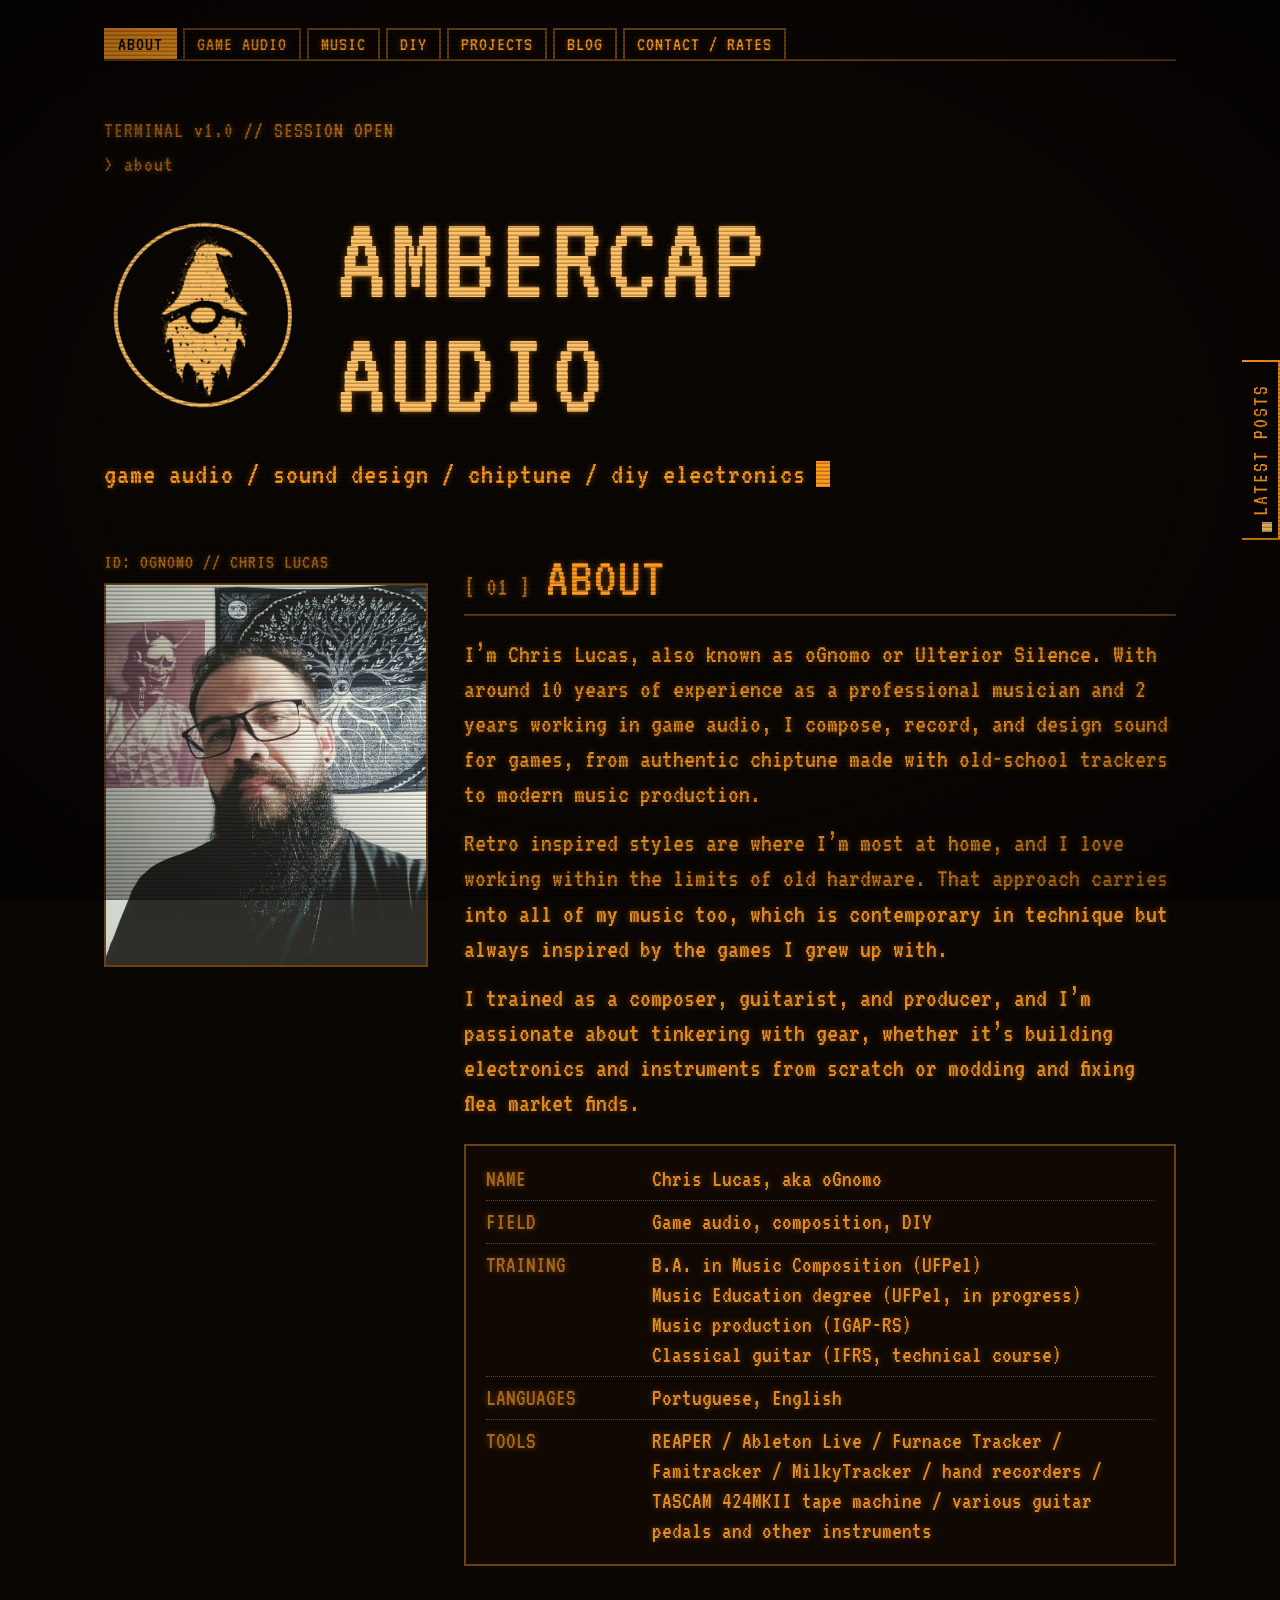
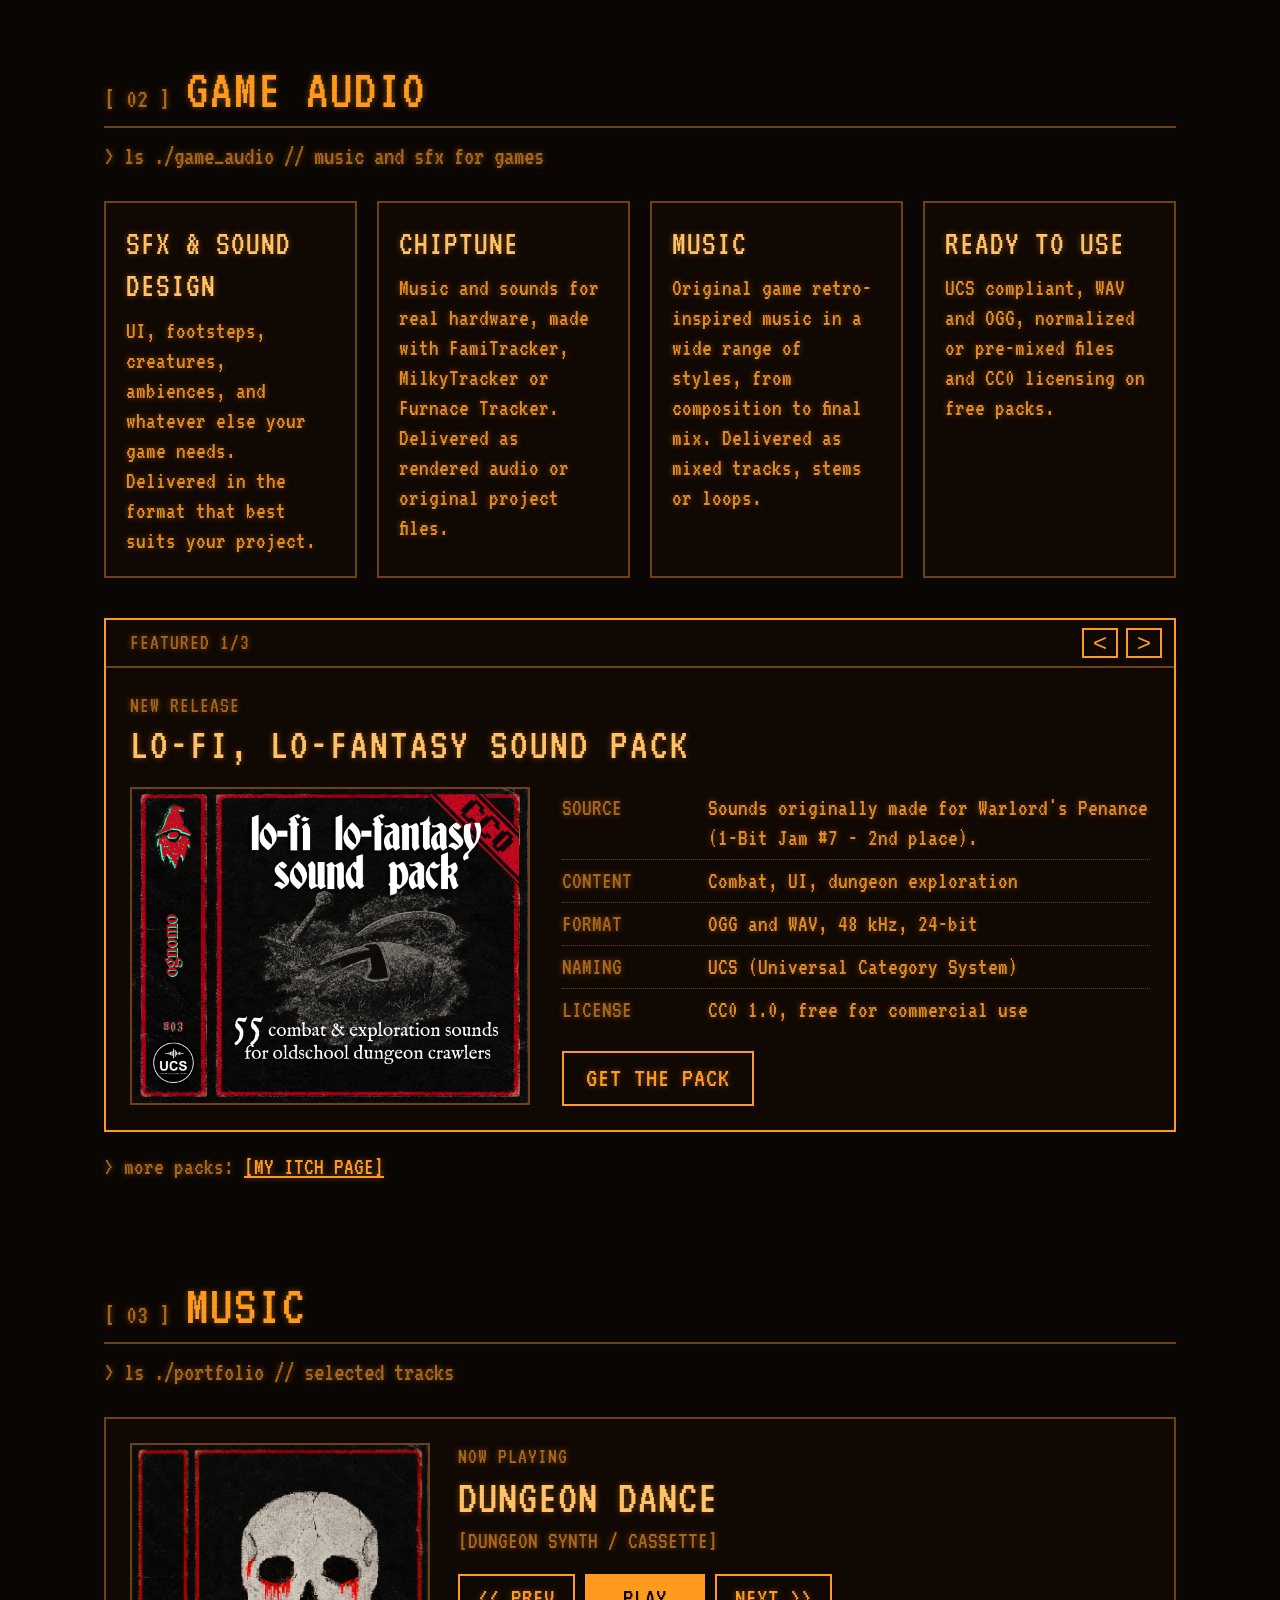
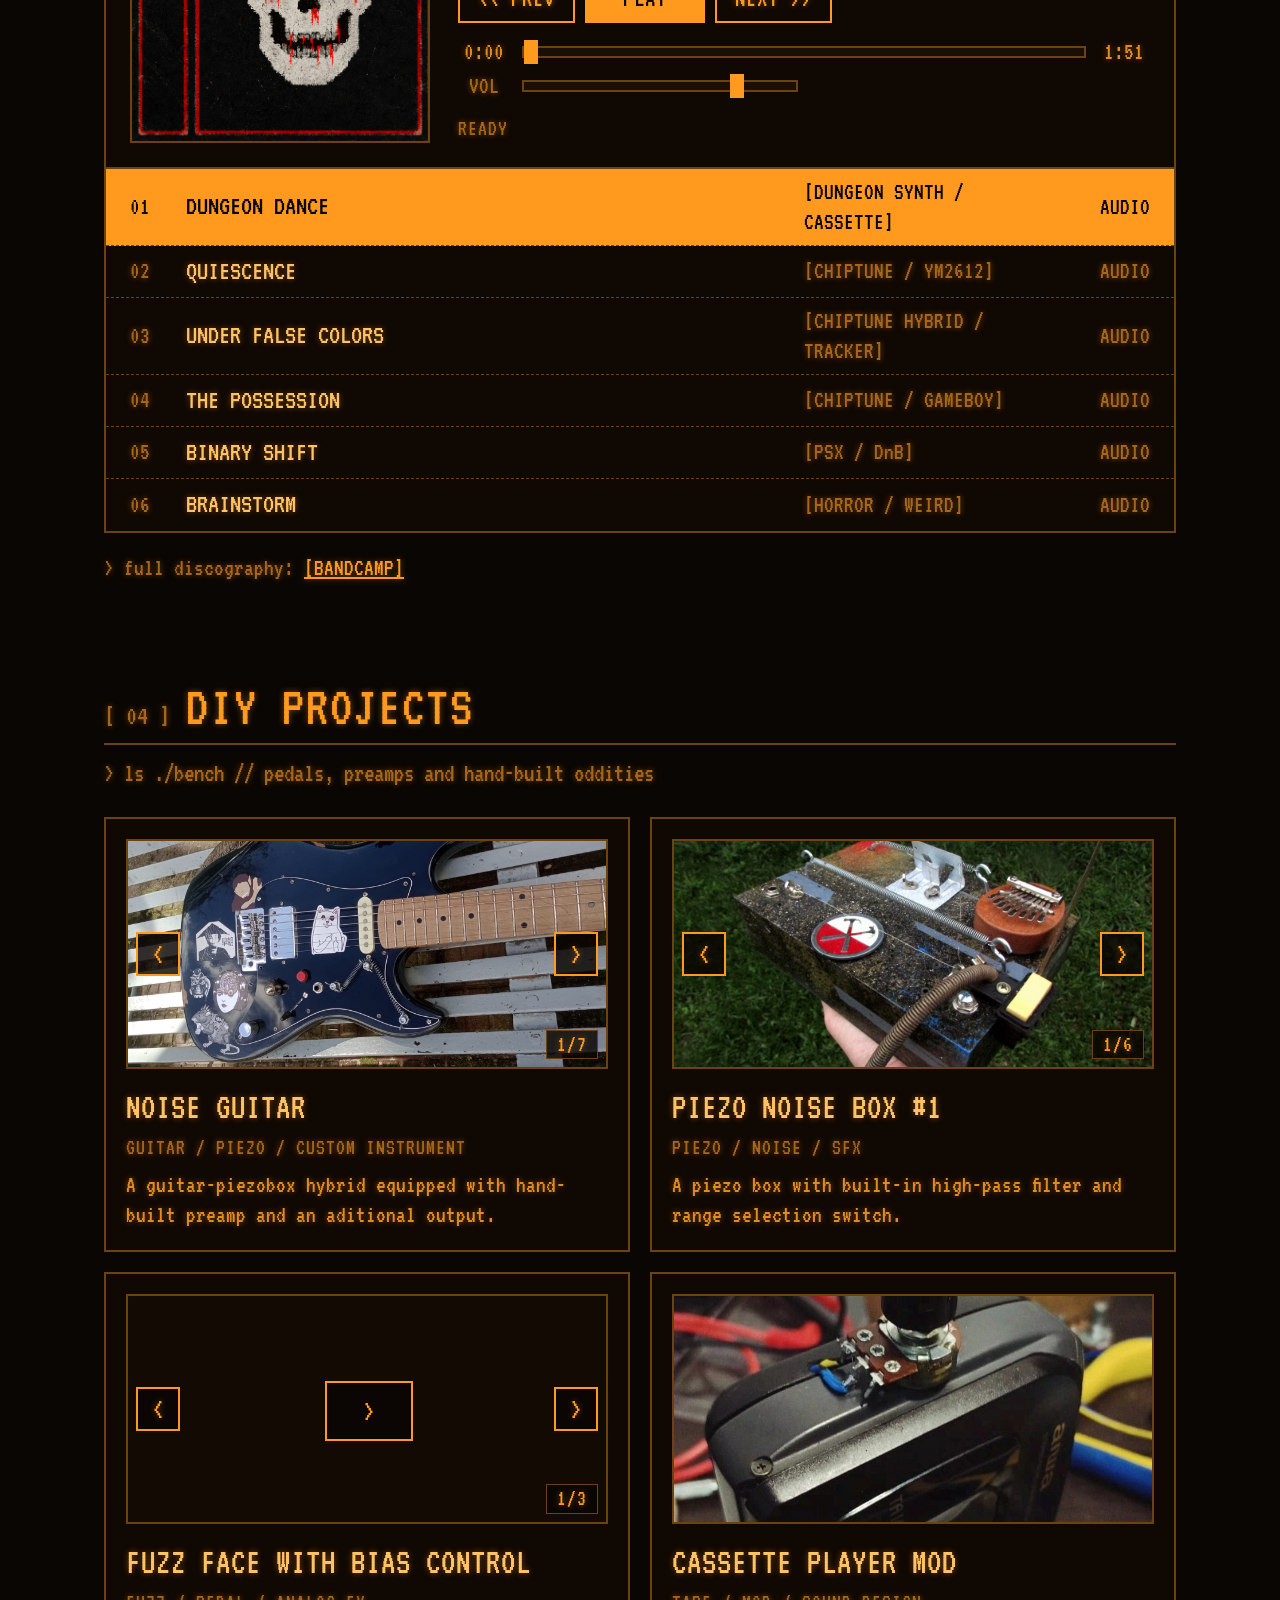
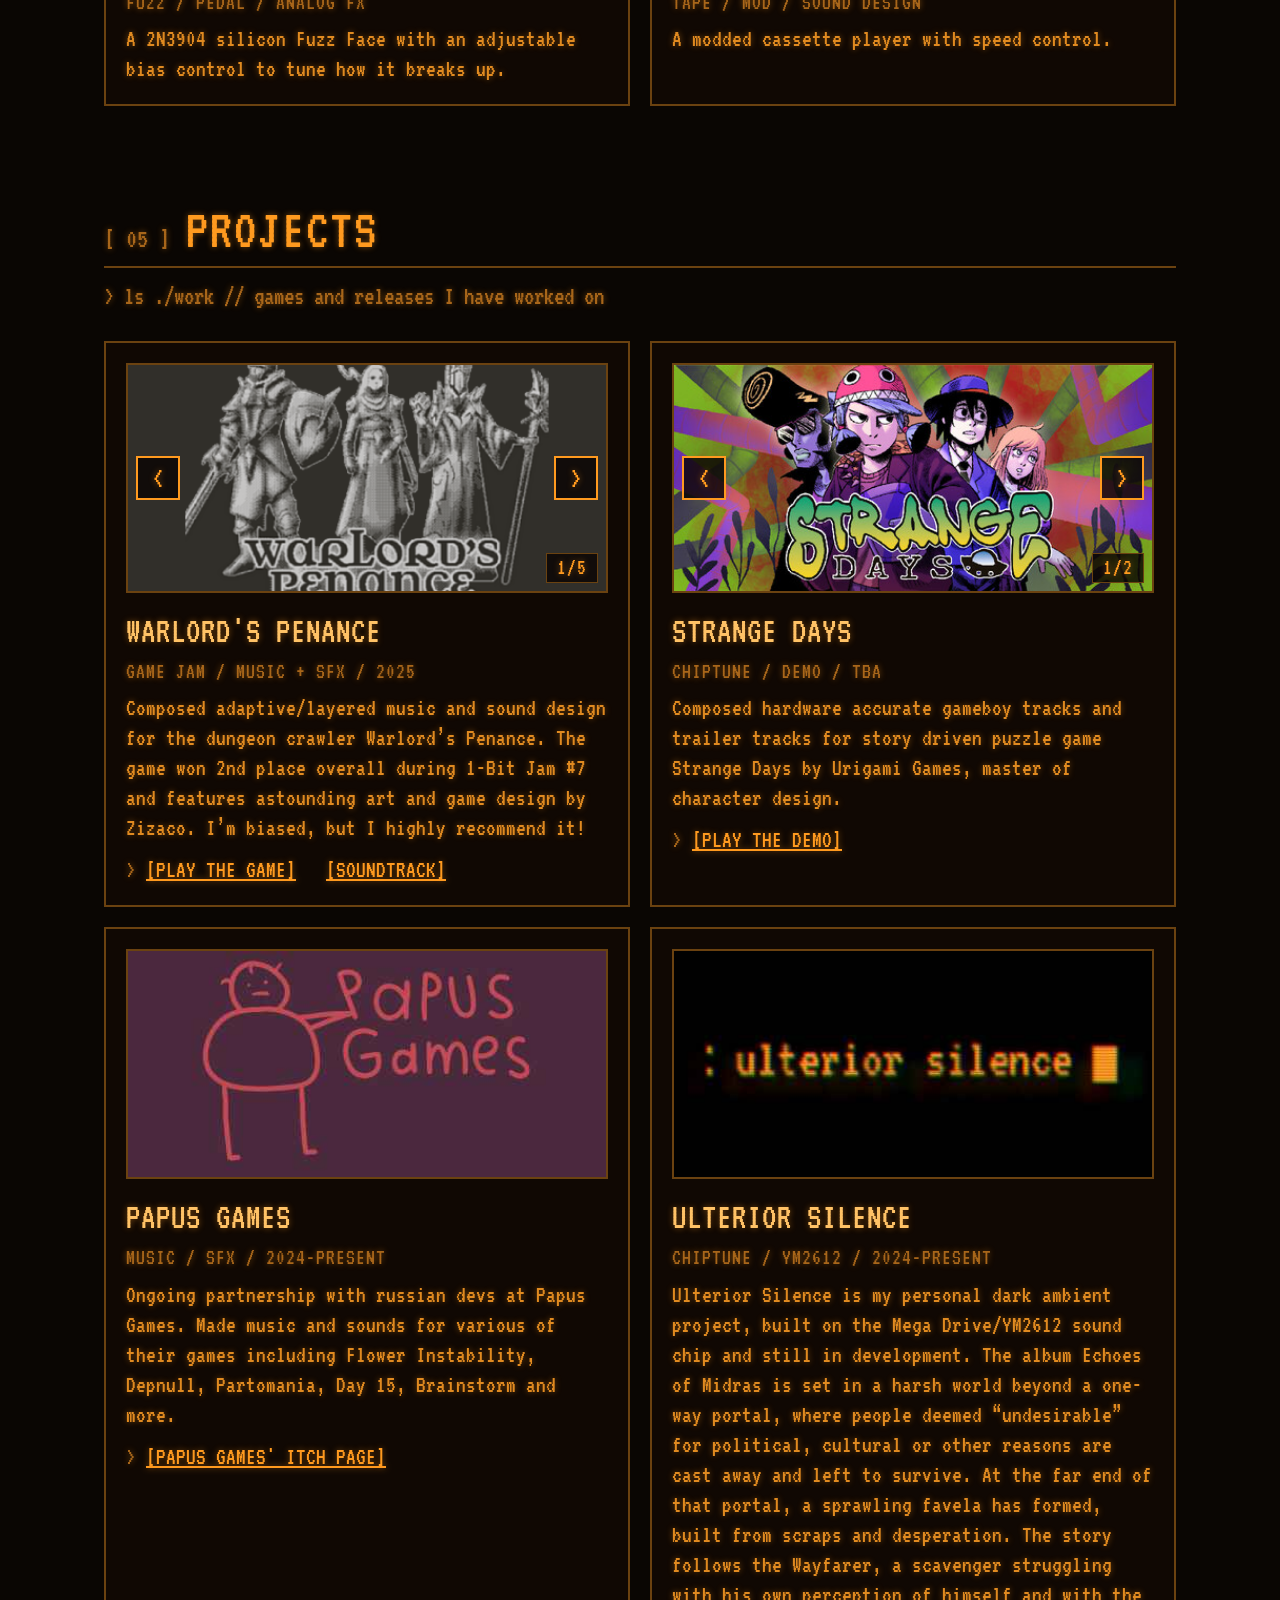
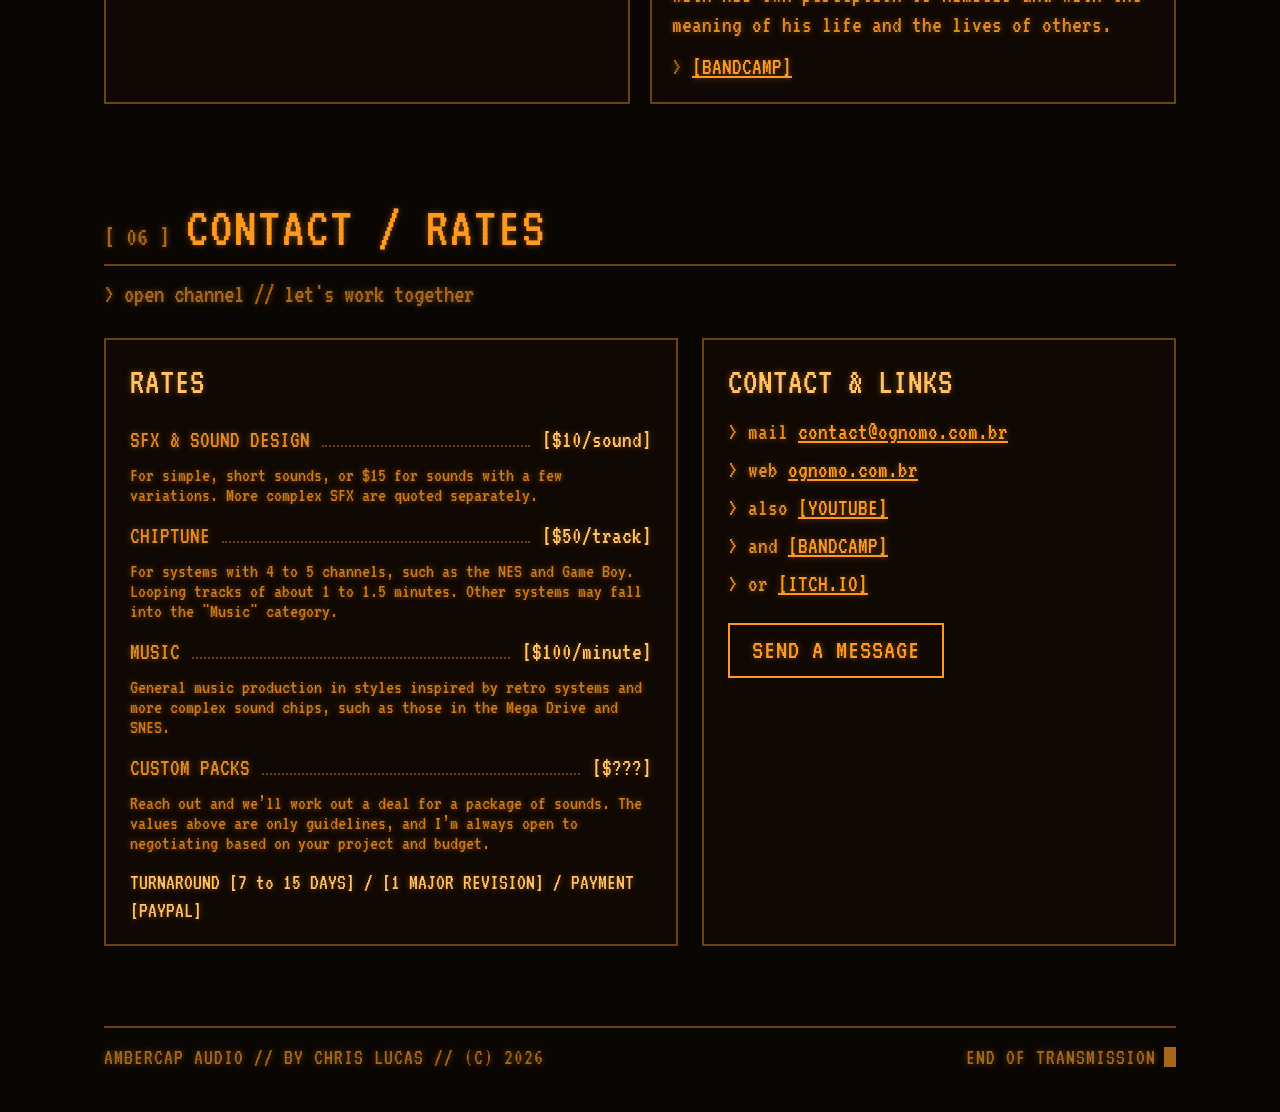
==== commit b71ee66d: "Update index.html" ====
--- a/index.html
+++ b/index.html
@@ -57,8 +57,27 @@
 .feat-track{display:flex;margin:0;padding:0;list-style:none;overflow-x:auto;scroll-snap-type:x mandatory;scrollbar-width:none;-webkit-overflow-scrolling:touch}
 .feat-track::-webkit-scrollbar{display:none}
 .feat-slide{flex:0 0 100%;box-sizing:border-box;padding:24px;scroll-snap-align:start}
-.feat-btn{width:36px;height:30px;padding:0;border:2px solid #ff9a1f;background:transparent;color:#ff9a1f;font:inherit;font-size:24px;line-height:1;text-shadow:inherit;cursor:pointer}
+.feat-btn{width:36px;height:30px;padding:0;border:2px solid #ff9a1f;background:transparent;color:#ff9a1f;font-size:24px;line-height:1;cursor:pointer}
 .feat-btn:hover{background:#ff9a1f;color:#0a0603;text-shadow:none}
+
+/* Latest posts side tab */
+#lpTab,#lpPanel,#lpClose{font-family:'VT323',monospace;text-shadow:0 0 6px rgba(255,154,31,.45)}
+#lpPanel{color:#e08a20;font-size:24px;line-height:1.25}
+#lpTab{position:fixed;right:0;top:50%;z-index:45;margin-top:-90px;display:flex;align-items:center;justify-content:center;box-sizing:border-box;width:38px;height:180px;padding:0;border:2px solid #ff9a1f;border-right:none;background:#0a0603;color:#ff9a1f;font-size:22px;letter-spacing:2px;text-shadow:inherit;cursor:pointer;writing-mode:vertical-rl;transform:rotate(180deg)}
+#lpTab:hover,#lpTab[aria-expanded=true]{background:#ff9a1f;color:#0a0603;text-shadow:none}
+#lpTab.has-new::after{content:"";position:absolute;left:6px;top:6px;width:10px;height:10px;background:#ffc266;animation:amberblink 1s steps(1) infinite}
+#lpPanel{position:fixed;right:0;top:0;bottom:0;z-index:46;box-sizing:border-box;width:min(340px,calc(100vw - 48px));padding:20px;overflow-y:auto;background:#0a0603;border-left:2px solid #ff9a1f;transform:translateX(105%);transition:transform .2s;visibility:hidden}
+#lpPanel.open{transform:none;visibility:visible}
+#lpPanel h2{margin:0 0 14px;font-weight:400;font-size:32px;letter-spacing:2px;line-height:1;color:#ffc266}
+#lpClose{position:absolute;top:10px;right:10px;width:36px;height:36px;padding:0;border:2px solid #ff9a1f;background:transparent;color:#ff9a1f;font-size:24px;line-height:1;cursor:pointer}
+#lpClose:hover{background:#ff9a1f;color:#0a0603;text-shadow:none}
+.lp-item{display:block;padding:10px 0;border-bottom:1px dashed #6b4210;text-decoration:none;color:#e08a20}
+.lp-item:hover .lp-t{color:#fff}
+.lp-m{display:block;color:#a8661a;font-size:19px;letter-spacing:1px}
+.lp-t{display:block;color:#ffc266;font-size:28px;line-height:1.05}
+.lp-all{display:inline-block;margin-top:14px;font-size:24px}
+@media (max-width:640px){#lpTab{top:auto;bottom:16px;right:0;margin-top:0;width:auto;height:44px;padding:0 14px;writing-mode:horizontal-tb;transform:none;font-size:22px;border-right:none}}
+@media (prefers-reduced-motion:reduce){#lpPanel{transition:none}}
 
 /* CRT overlay (fixed to the viewport) */
 .crt{position:fixed;top:0;right:0;bottom:0;left:0;pointer-events:none;z-index:50;background:repeating-linear-gradient(to bottom,rgba(0,0,0,0) 0px,rgba(0,0,0,0) 2px,rgba(0,0,0,0.26) 3px,rgba(0,0,0,0.26) 4px),radial-gradient(ellipse at center,rgba(0,0,0,0) 60%,rgba(0,0,0,0.5) 100%)}
@@ -440,15 +459,6 @@
 </div>
 </section>
 
-<!-- LATEST BLOG POSTS (filled from blog/posts.json) -->
-<section id="latest" hidden style="padding: 56px 0 0">
-<div style="display: flex; align-items: baseline; gap: 16px; flex-wrap: wrap; border-bottom: 2px solid #6b4210; padding-bottom: 8px; margin-bottom: 12px">
-<h2 style="margin: 0; font-weight: 400; font-size: 40px; letter-spacing: 2px; line-height: 1">FROM THE BLOG</h2>
-<a class="row-a" href="blog/index.html" style="color: #ff9a1f">[ALL POSTS]</a>
-</div>
-<div id="latestList"></div>
-</section>
-
 <!-- FOOTER -->
 <footer style="margin-top: 56px; padding-top: 16px; border-top: 2px solid #6b4210; display: flex; flex-wrap: wrap; justify-content: space-between; gap: 12px; color: #a8661a; font-size: 22px; letter-spacing: 1px">
 <span>AMBERCAP AUDIO // BY CHRIS LUCAS // (C) 2026</span>
@@ -457,6 +467,15 @@
 
 </div>
 </div>
+
+<!-- Latest posts side tab -->
+<button id="lpTab" type="button" hidden aria-expanded="false" aria-controls="lpPanel">LATEST POSTS</button>
+<aside id="lpPanel" aria-label="Latest blog posts" aria-hidden="true">
+<button id="lpClose" type="button" aria-label="Close">X</button>
+<h2>LATEST POSTS</h2>
+<div id="lpList"></div>
+<a class="row-a lp-all" href="blog/index.html" style="color: #ff9a1f">[ALL POSTS]</a>
+</aside>
 
 <script>
 (function () {
@@ -861,17 +880,34 @@
   });
 })();
 (function () {
+  "use strict";
+  var KEY = "ambercap_blog_seen";
+  function get() { try { return localStorage.getItem(KEY); } catch (e) { return null; } }
+  function set(v) { try { localStorage.setItem(KEY, v); } catch (e) {} }
   fetch("blog/posts.json").then(function (r) { return r.json(); }).then(function (posts) {
+    if (!posts.length) { return; }
     posts.sort(function (x, y) { return x.date < y.date ? 1 : -1; });
-    var box = document.getElementById("latestList"); if (!posts.length) { return; }
-    posts.slice(0, 3).forEach(function (p) {
-      var a = document.createElement("a"); a.href = "blog/post.html?p=" + encodeURIComponent(p.slug);
-      a.style.cssText = "display:block;padding:10px 0;border-bottom:1px dashed #6b4210;text-decoration:none;color:#e08a20";
-      var m = document.createElement("span"); m.style.cssText = "display:block;color:#a8661a;font-size:20px;letter-spacing:1px"; m.textContent = p.date;
-      var t = document.createElement("span"); t.style.cssText = "display:block;color:#ffc266;font-size:32px;line-height:1.05"; t.textContent = p.title;
-      a.appendChild(m); a.appendChild(t); box.appendChild(a);
+    var tab = document.getElementById("lpTab"), panel = document.getElementById("lpPanel"), list = document.getElementById("lpList");
+    posts.slice(0, 5).forEach(function (p) {
+      var a = document.createElement("a"); a.href = "blog/post.html?p=" + encodeURIComponent(p.slug); a.className = "lp-item";
+      var m = document.createElement("span"); m.className = "lp-m"; m.textContent = p.date + (p.tags && p.tags.length ? "  //  " + p.tags.join(", ") : "");
+      var t = document.createElement("span"); t.className = "lp-t"; t.textContent = p.title;
+      a.appendChild(m); a.appendChild(t); list.appendChild(a);
     });
-    document.getElementById("latest").hidden = false;
+    var newest = posts[0].date;
+    if (get() !== newest) { tab.classList.add("has-new"); }
+    function open(v) {
+      panel.classList.toggle("open", v); tab.setAttribute("aria-expanded", v ? "true" : "false");
+      panel.setAttribute("aria-hidden", v ? "false" : "true");
+      if (v) { set(newest); tab.classList.remove("has-new"); }
+    }
+    tab.hidden = false;
+    tab.addEventListener("click", function () { open(!panel.classList.contains("open")); });
+    document.getElementById("lpClose").addEventListener("click", function () { open(false); tab.focus(); });
+    document.addEventListener("keydown", function (e) { if (e.key === "Escape" && panel.classList.contains("open")) { open(false); tab.focus(); } });
+    document.addEventListener("click", function (e) {
+      if (panel.classList.contains("open") && !panel.contains(e.target) && !tab.contains(e.target)) { open(false); }
+    });
   }).catch(function () {});
 })();
 //mãe te amo
